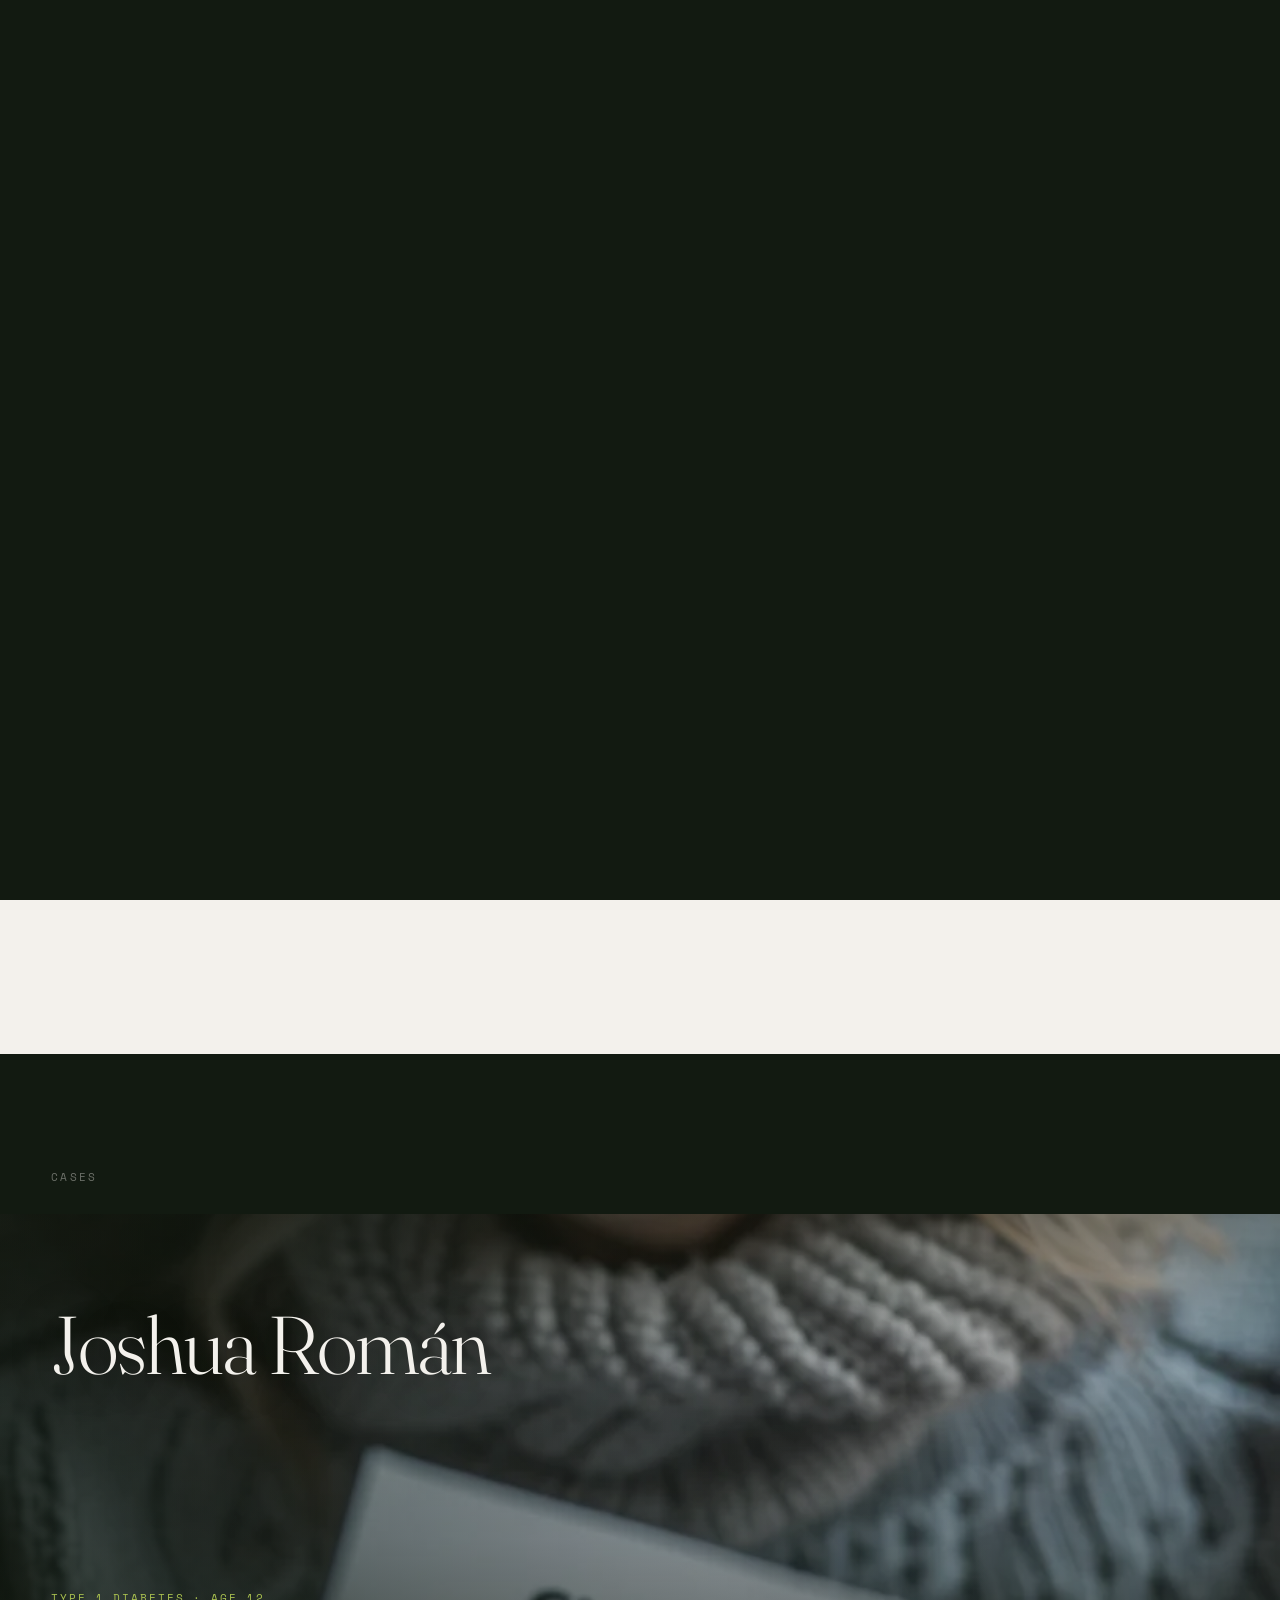
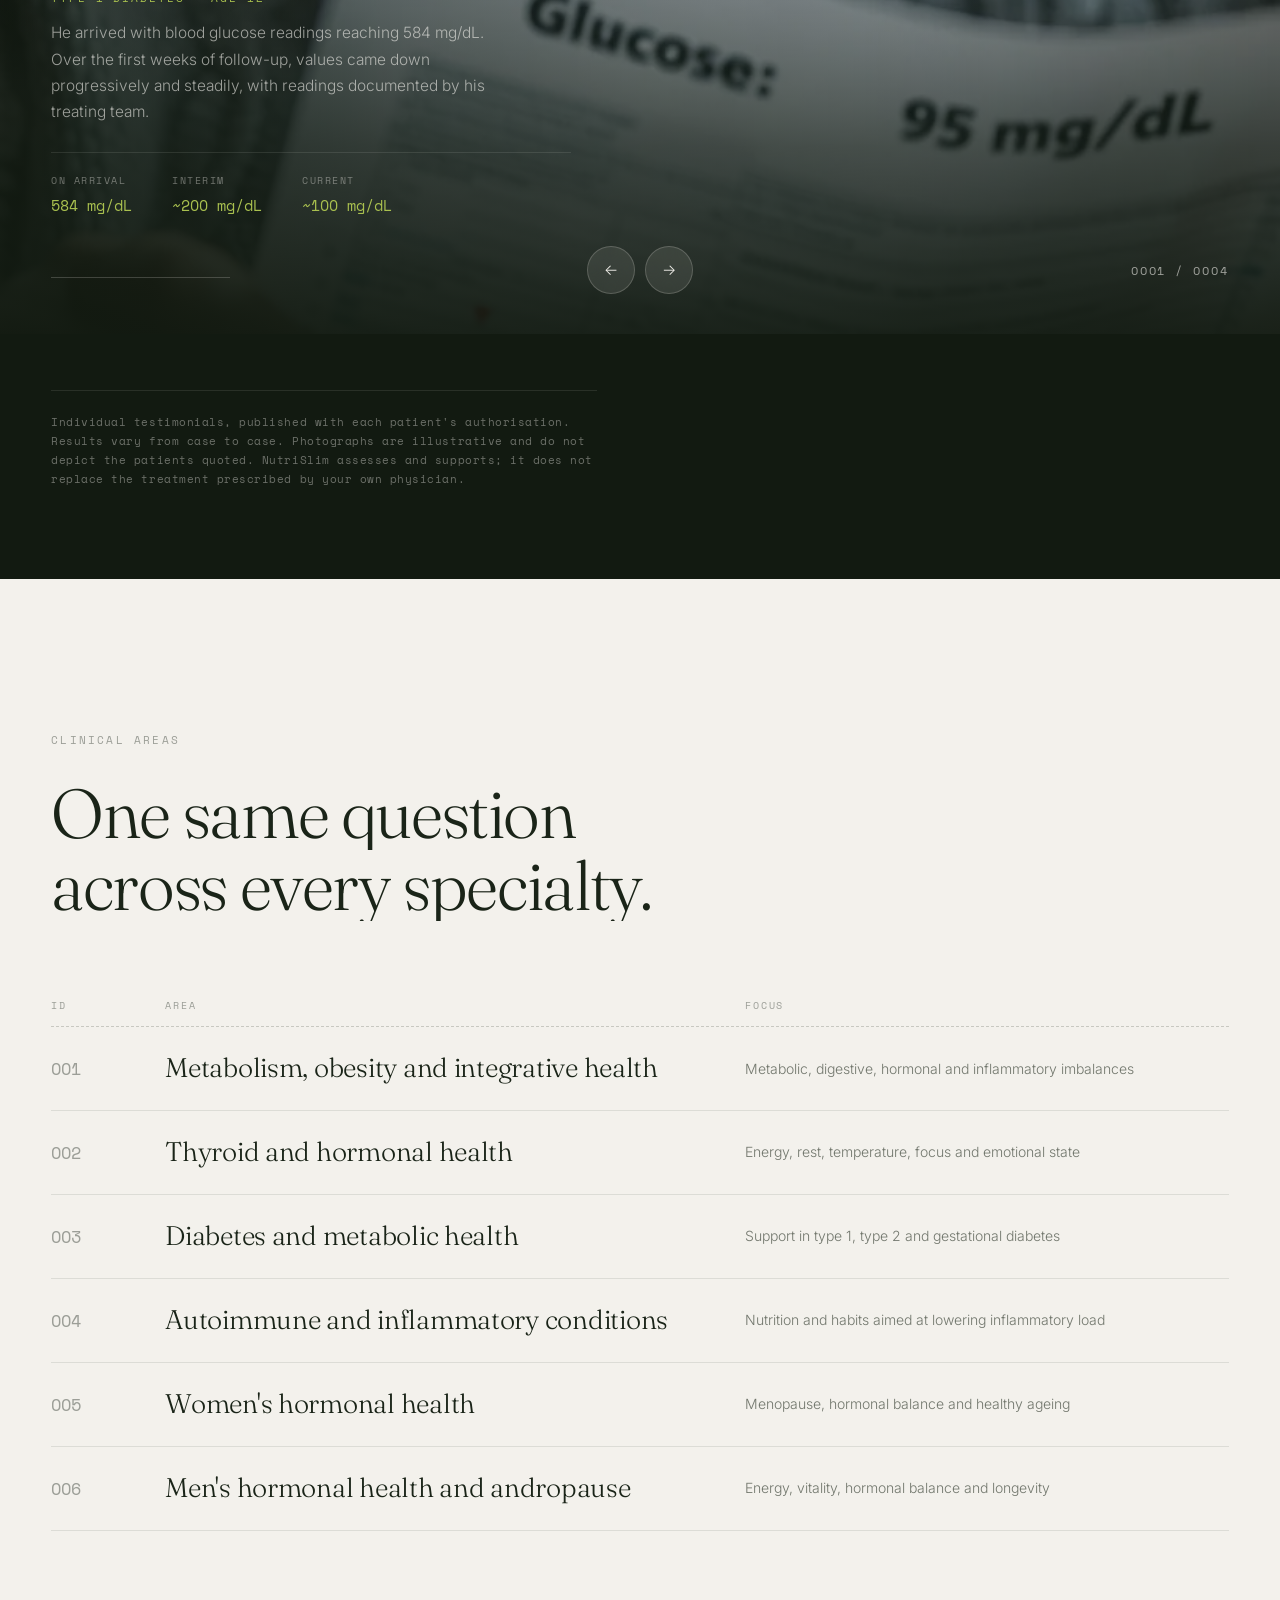
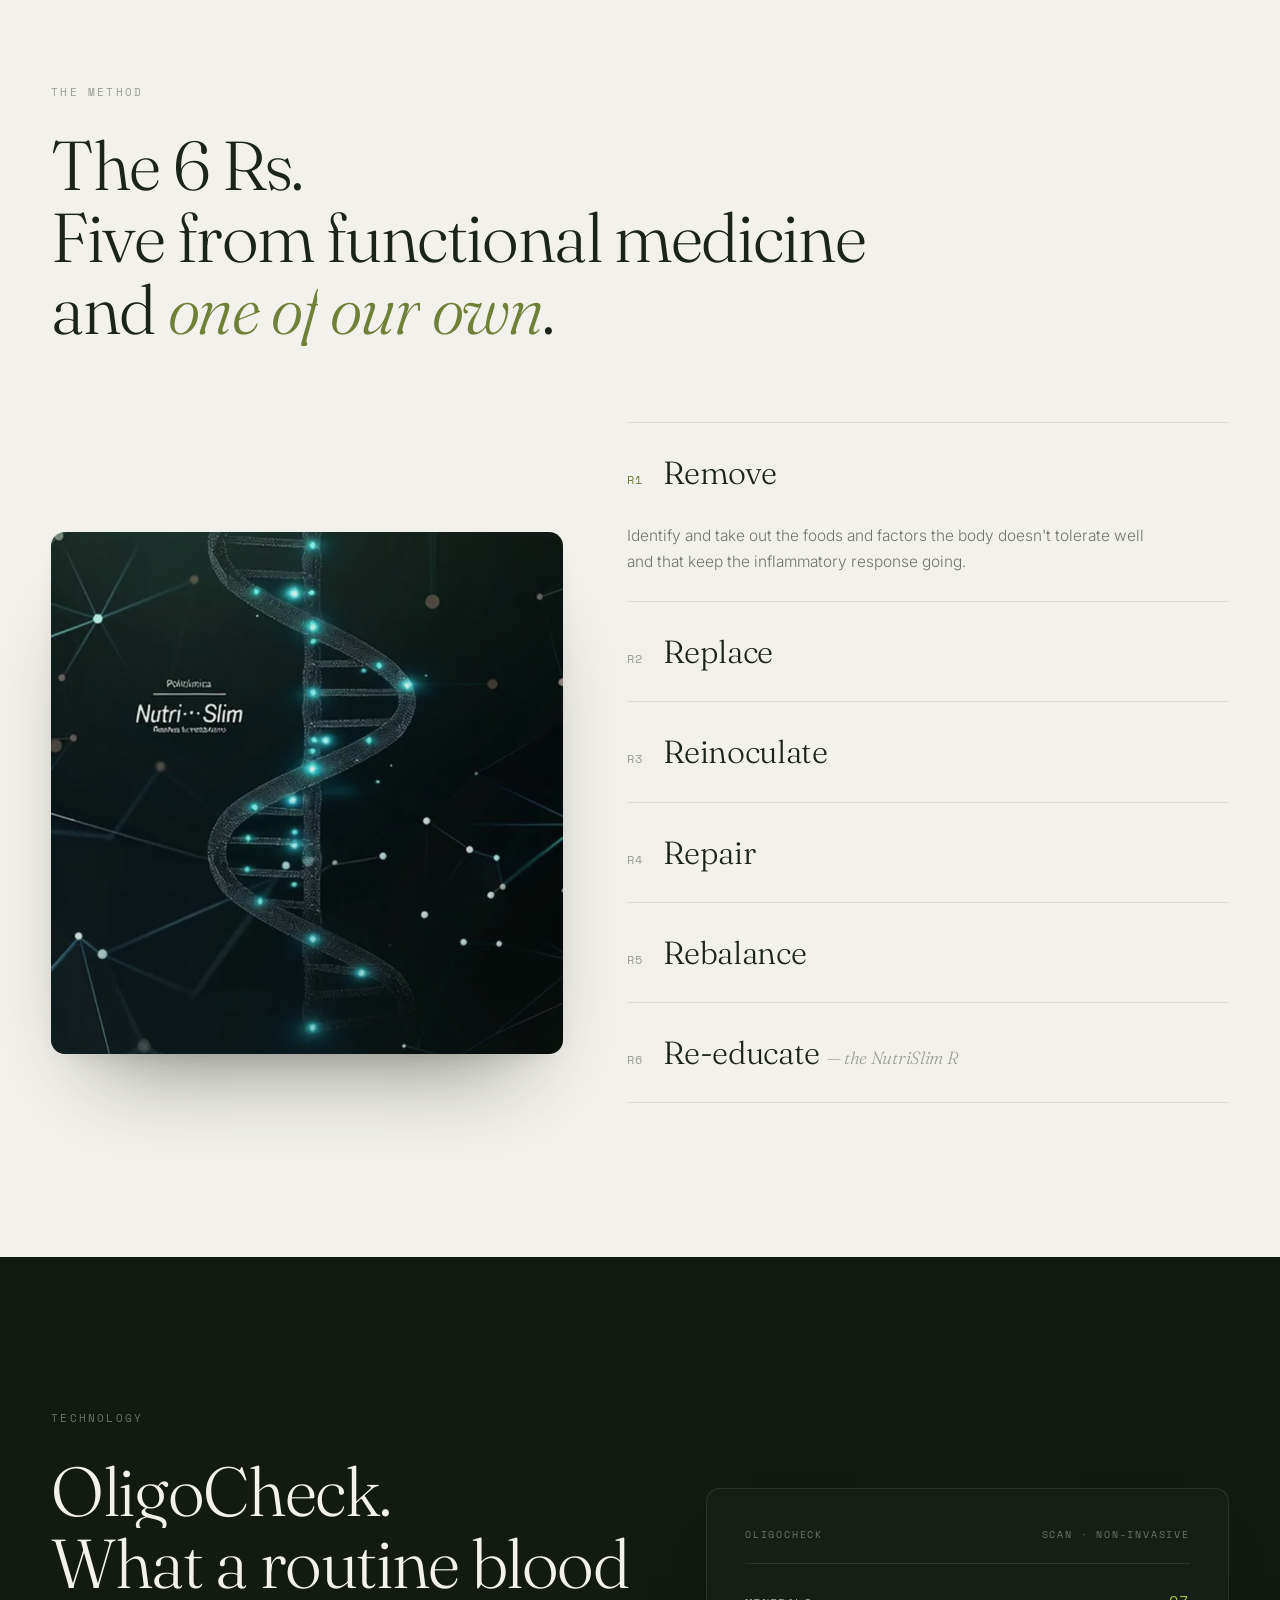
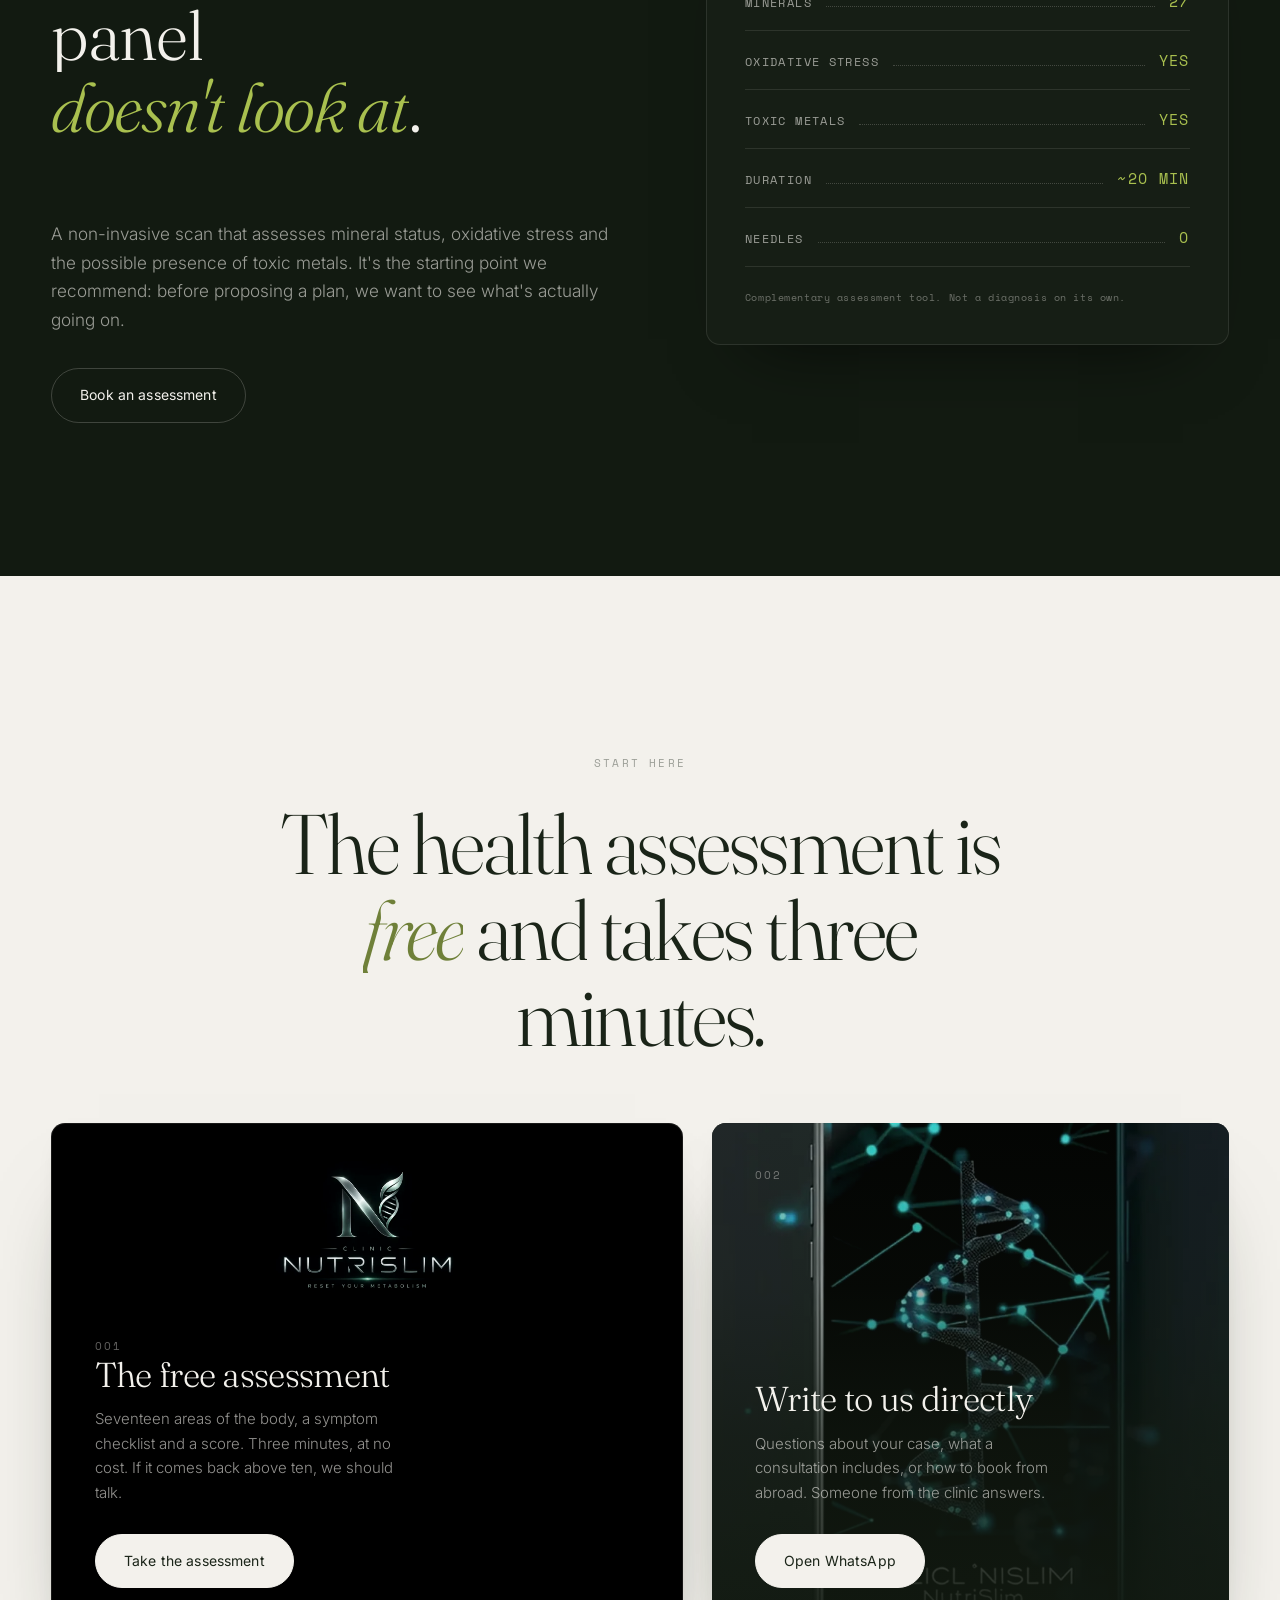
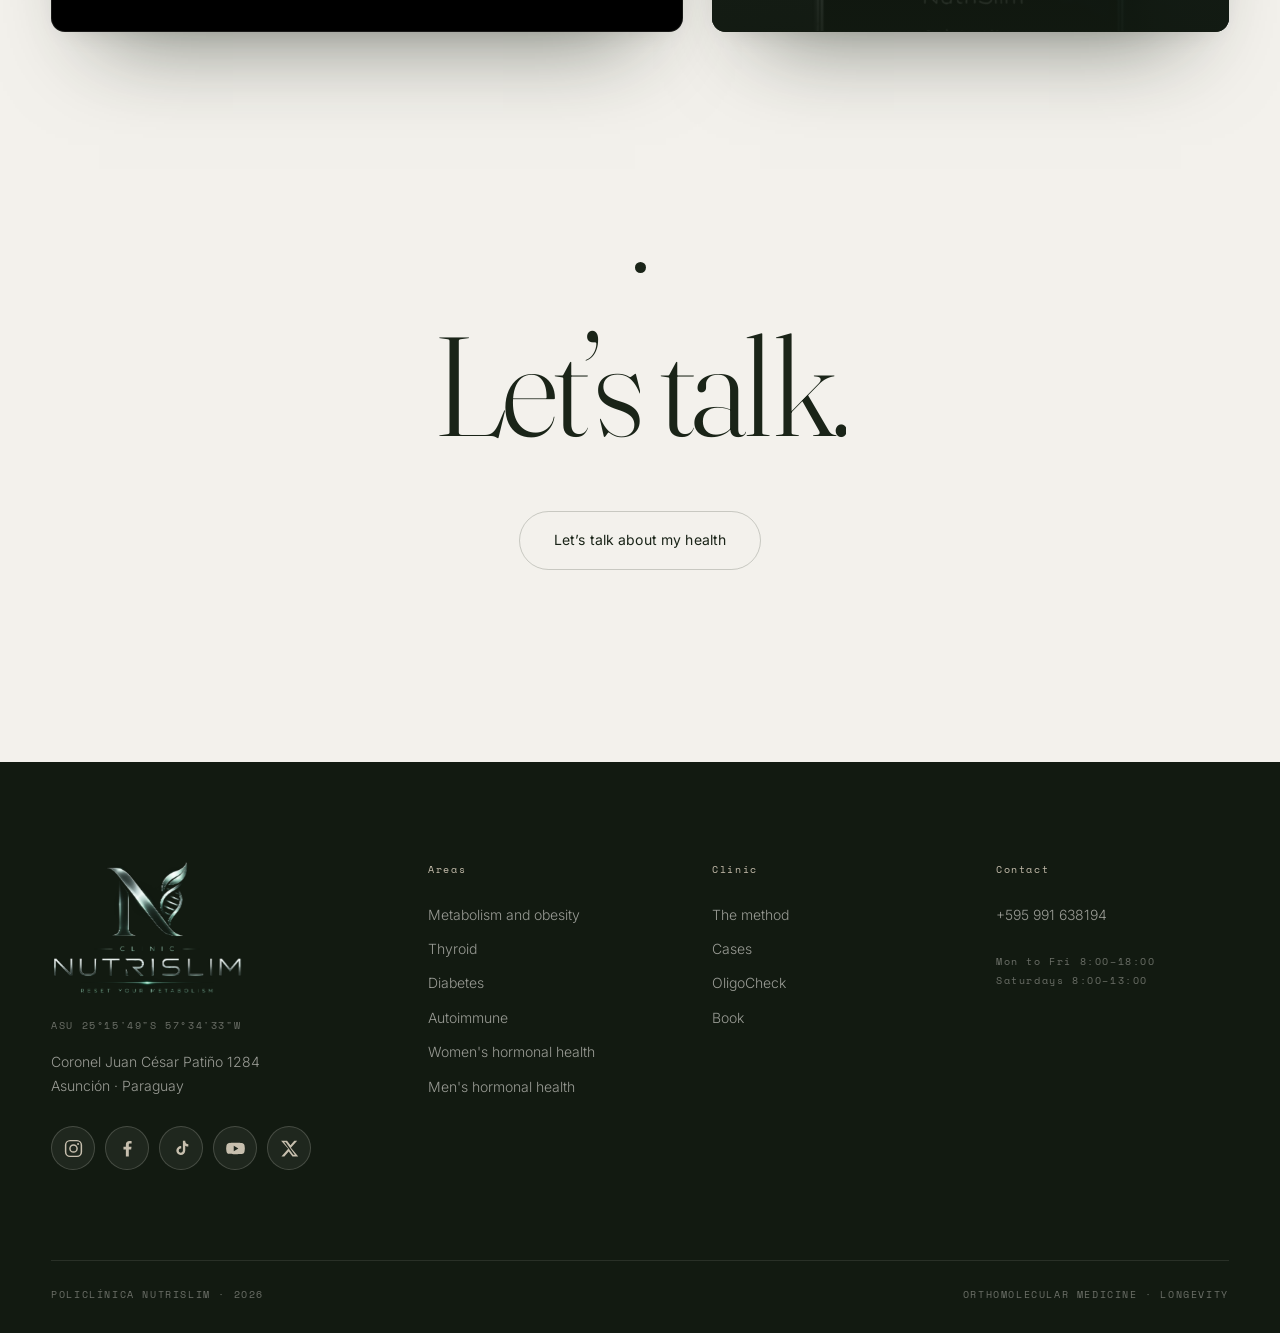
==== index.html @ 39c1b098 "Identificar la clinica ante Google con schema.org/MedicalClinic El dominio nuevo no dice "nutrislim"" ====
<!DOCTYPE html>
<html lang="en">
<head>
<meta charset="utf-8">
<meta name="viewport" content="width=device-width, initial-scale=1">
<title>NutriSlim — Functional medicine, metabolism and longevity</title>
<meta name="description" id="metaDesc" content="Functional medicine, metabolism and longevity science. We don't treat the symptom — we assess the cause. Clinic in Asunción, Paraguay.">
<meta name="theme-color" content="#121a11">
<link rel="canonical" href="https://policlinicanutrislim.com/">
<script>
/* Este sitio vive en policlinicanutrislim.com. Cualquier otra copia —la de
   GitHub Pages, que queda de portafolio— se marca noindex para que no le
   compita en Google. */
(function(){
  if (/(^|\.)policlinicanutrislim\.com$/.test(location.hostname)) return;
  var m = document.querySelector('meta[name="robots"]');
  if (!m) { m = document.createElement('meta'); m.name = 'robots'; document.head.appendChild(m); }
  m.content = 'noindex,nofollow';
})();
</script>

<link rel="icon" href="favicon.ico" sizes="any">
<link rel="icon" type="image/png" sizes="32x32" href="assets/icons/icon-32.png">
<link rel="apple-touch-icon" href="assets/icons/icon-180.png">
<link rel="manifest" href="site.webmanifest">

<meta property="og:type" content="website">
<meta property="og:title" content="NutriSlim — Functional medicine, metabolism and longevity">
<meta property="og:description" content="We don't treat the symptom. We assess the cause.">
<meta property="og:url" content="https://policlinicanutrislim.com/">

<link rel="alternate" hreflang="en" href="./">
<link rel="alternate" hreflang="es" href="./?lang=es">
<link rel="alternate" hreflang="pt" href="./?lang=pt">
<link rel="alternate" hreflang="fr" href="./?lang=fr">
<link rel="alternate" hreflang="it" href="./?lang=it">
<link rel="alternate" hreflang="de" href="./?lang=de">
<link rel="alternate" hreflang="ru" href="./?lang=ru">
<link rel="alternate" hreflang="zh-Hant" href="./?lang=zh-Hant">
<link rel="alternate" hreflang="ko" href="./?lang=ko">
<link rel="alternate" hreflang="x-default" href="./">

<link rel="preconnect" href="https://fonts.googleapis.com">
<link rel="preconnect" href="https://fonts.gstatic.com" crossorigin>
<link href="https://fonts.googleapis.com/css2?family=Fraunces:ital,opsz,wght@0,9..144,300..700;1,9..144,300..700&family=Inter:wght@300;400;500;600&family=Space+Mono:wght@400;700&display=swap" rel="stylesheet">
<!-- ?v= : subir el número al publicar cambios, para que nadie quede con la versión vieja en caché -->
<link rel="stylesheet" href="assets/css/style.css?v=61">

<script type="application/ld+json">
{
  "@context": "https://schema.org",
  "@type": "MedicalClinic",
  "@id": "https://policlinicanutrislim.com/#clinica",
  "name": "Policlínica Nutrislim",
  "url": "https://policlinicanutrislim.com/",
  "logo": "https://policlinicanutrislim.com/assets/img/logo-full.webp",
  "image": "https://policlinicanutrislim.com/assets/img/logo-full.webp",
  "telephone": "+595991638194",
  "address": {
    "@type": "PostalAddress",
    "streetAddress": "Coronel Juan César Patiño 1284",
    "addressLocality": "Asunción",
    "postalCode": "001535",
    "addressCountry": "PY"
  },
  "sameAs": [
    "https://www.instagram.com/policlinicanutrislim/",
    "https://www.facebook.com/NutrislimSalud/"
  ]
}
</script>
</head>

<body>

<!-- ══════════════════════════════════════════ FLAGS (inline sprite)
     Dibujadas a mano en SVG: no piden nada a ningún servidor,
     no dependen de emojis del sistema y se ven igual en todos lados. -->
<svg class="flag-sprite" aria-hidden="true" focusable="false"><defs>

  <!-- iconos de redes, dibujados a mano: sin librerías ni pedidos externos -->
  <symbol id="ic-ig" viewBox="0 0 24 24">
    <rect x="3" y="3" width="18" height="18" rx="5" fill="none" stroke="currentColor" stroke-width="1.7"/>
    <circle cx="12" cy="12" r="4.1" fill="none" stroke="currentColor" stroke-width="1.7"/>
    <circle cx="17.2" cy="6.8" r="1.15" fill="currentColor"/>
  </symbol>
  <symbol id="ic-fb" viewBox="0 0 24 24">
    <path fill="currentColor" d="M13.5 21v-8h2.7l.4-3.1h-3.1V7.9c0-.9.25-1.5 1.55-1.5H16.7V3.6c-.3-.04-1.3-.13-2.46-.13-2.44 0-4.11 1.49-4.11 4.22V9.9H7.4V13h2.73v8Z"/>
  </symbol>
  <symbol id="ic-tt" viewBox="0 0 24 24">
    <path fill="currentColor" d="M16.3 3h-2.7v11.4a2.4 2.4 0 1 1-1.9-2.35V9.3a5.1 5.1 0 1 0 4.6 5.07V8.72a6.1 6.1 0 0 0 3.5 1.1V7.14A3.55 3.55 0 0 1 16.3 3Z"/>
  </symbol>
  <symbol id="ic-yt" viewBox="0 0 24 24">
    <path fill="currentColor" d="M22.2 8.1a2.9 2.9 0 0 0-2-2.06C18.4 5.55 12 5.55 12 5.55s-6.4 0-8.2.49a2.9 2.9 0 0 0-2 2.06A30.4 30.4 0 0 0 1.3 12a30.4 30.4 0 0 0 .5 3.9 2.9 2.9 0 0 0 2 2.06c1.8.49 8.2.49 8.2.49s6.4 0 8.2-.49a2.9 2.9 0 0 0 2-2.06 30.4 30.4 0 0 0 .5-3.9 30.4 30.4 0 0 0-.5-3.9ZM10 15.1V8.9l5.3 3.1Z"/>
  </symbol>
  <symbol id="ic-x" viewBox="0 0 24 24">
    <path fill="currentColor" d="M17.5 3h3.3l-7.2 8.24L22 21h-6.6l-4.32-5.65L6.1 21H2.8l7.7-8.8L2.4 3H9.2l3.9 5.16Zm-1.16 16.05h1.83L7.75 4.86H5.79Z"/>
  </symbol>

  <symbol id="fl-en" viewBox="0 0 24 16">
    <rect width="24" height="16" fill="#012169"/>
    <path d="M0 0L24 16M24 0L0 16" stroke="#fff" stroke-width="3.2"/>
    <path d="M0 0L24 16M24 0L0 16" stroke="#C8102E" stroke-width="1.5"/>
    <path d="M12 0v16M0 8h24" stroke="#fff" stroke-width="5"/>
    <path d="M12 0v16M0 8h24" stroke="#C8102E" stroke-width="2.8"/>
  </symbol>

  <symbol id="fl-es" viewBox="0 0 24 16">
    <rect width="24" height="16" fill="#AA151B"/>
    <rect y="4" width="24" height="8" fill="#F1BF00"/>
  </symbol>

  <symbol id="fl-pt" viewBox="0 0 24 16">
    <rect width="24" height="16" fill="#009B3A"/>
    <path d="M12 2.3L21.4 8 12 13.7 2.6 8Z" fill="#FEDF00"/>
    <circle cx="12" cy="8" r="3.3" fill="#002776"/>
  </symbol>

  <symbol id="fl-fr" viewBox="0 0 24 16">
    <rect width="24" height="16" fill="#fff"/>
    <rect width="8" height="16" fill="#002395"/>
    <rect x="16" width="8" height="16" fill="#ED2939"/>
  </symbol>

  <!-- Taiwán: sol de doce rayos sobre cantón azul -->
  <symbol id="fl-zh-Hant" viewBox="0 0 24 16">
    <rect width="24" height="16" fill="#FE0000"/>
    <rect width="12" height="8" fill="#000095"/>
    <path fill="#fff" d="M6 1.4 6.375 2.6 7.3 1.749 7.025 2.975 8.252 2.7 7.401 3.625 8.6 4 7.401 4.375 8.252 5.3 7.025 5.025 7.3 6.251 6.375 5.4 6 6.6 5.625 5.4 4.7 6.251 4.975 5.025 3.748 5.3 4.599 4.375 3.4 4 4.599 3.625 3.748 2.7 4.975 2.975 4.7 1.749 5.625 2.6Z"/>
    <circle cx="6" cy="4" r="1.45" fill="#000095"/>
    <circle cx="6" cy="4" r="1.15" fill="#fff"/>
  </symbol>

  <symbol id="fl-it" viewBox="0 0 24 16">
    <rect width="24" height="16" fill="#fff"/>
    <rect width="8" height="16" fill="#008C45"/>
    <rect x="16" width="8" height="16" fill="#CD212A"/>
  </symbol>

  <symbol id="fl-de" viewBox="0 0 24 16">
    <rect width="24" height="16" fill="#000"/>
    <rect y="5.33" width="24" height="5.34" fill="#DD0000"/>
    <rect y="10.67" width="24" height="5.33" fill="#FFCE00"/>
  </symbol>

  <symbol id="fl-ru" viewBox="0 0 24 16">
    <rect width="24" height="16" fill="#fff"/>
    <rect y="5.33" width="24" height="5.34" fill="#0039A6"/>
    <rect y="10.67" width="24" height="5.33" fill="#D52B1E"/>
  </symbol>

  <symbol id="fl-ko" viewBox="0 0 24 16">
    <rect width="24" height="16" fill="#fff"/>
    <path d="M8.8 8a3.2 3.2 0 0 1 6.4 0 1.6 1.6 0 0 0-3.2 0 1.6 1.6 0 0 1-3.2 0Z" fill="#CD2E3A"/>
    <path d="M15.2 8a3.2 3.2 0 0 1-6.4 0 1.6 1.6 0 0 1 3.2 0 1.6 1.6 0 0 0 3.2 0Z" fill="#0047A0"/>
    <g stroke="#000" stroke-width=".7" stroke-linecap="round">
      <path d="M1.8 4.4L4.4 1.8M2.5 5.1L5.1 2.5M3.2 5.8L5.8 3.2"/>
      <path d="M19.6 1.8L22.2 4.4M18.9 2.5L21.5 5.1M18.2 3.2L20.8 5.8"/>
      <path d="M1.8 11.6L4.4 14.2M2.5 10.9L5.1 13.5M3.2 10.2L5.8 12.8"/>
      <path d="M19.6 14.2L22.2 11.6M18.9 13.5L21.5 10.9M18.2 12.8L20.8 10.2"/>
    </g>
  </symbol>

</defs></svg>

<!-- ══════════════════════════════════════════ OPENING CURTAIN -->
<div class="loader" id="loader" aria-hidden="true">
  <div class="loader__inner">
    <div class="loader__mark">
      <img class="loader__logo" src="assets/img/logo-full.webp" alt="NutriSlim Clinic — Reset your metabolism" width="1073" height="731">
    </div>
    <div class="loader__meta">
      <span>POLICLÍNICA NUTRISLIM · 2O26</span>
      <span class="loader__count" id="loaderCount">OOO</span>
      <span>ASUNCIÓN · PARAGUAY</span>
    </div>
  </div>
</div>

<!-- ══════════════════════════════════════════ CURSOR -->
<div class="cursor" id="cursor" aria-hidden="true">
  <div class="cursor__dot"></div>
  <div class="cursor__label"></div>
</div>

<!-- ══════════════════════════════════════════ DOCK -->
<header class="dock" id="dock">
  <nav class="dock__inner" aria-label="Main navigation">
    <div class="dock__blur"></div>

    <a class="dock__brand" href="#top" aria-label="NutriSlim — home">
      <svg viewBox="0 0 40 64" fill="none" aria-hidden="true">
        <path d="M9 3c0 12 22 15 22 26S9 49 9 61" stroke="currentColor" stroke-width="2.2" stroke-linecap="round"/>
        <path d="M31 3c0 12-22 15-22 26s22 15 22 32" stroke="currentColor" stroke-width="2.2" stroke-linecap="round"/>
        <path d="M13 13h14M9 29h22M13 47h14" stroke="currentColor" stroke-width="1.6" stroke-linecap="round" opacity=".5"/>
      </svg>
    </a>

    <ul class="dock__menu" id="dockMenu">
      <div class="dock__mask" id="dockMask"></div>
      <li class="dock__item is-active"><a href="#areas"><span data-i18n="nav.areas">Areas</span> <i>6</i></a></li>
      <li class="dock__item"><a href="#metodo"><span data-i18n="nav.method">Method</span></a></li>
      <li class="dock__item"><a href="#casos"><span data-i18n="nav.cases">Cases</span> <i>4</i></a></li>
      <li class="dock__item"><a href="#tecnologia"><span data-i18n="nav.tech">Technology</span></a></li>
      <li class="dock__item"><a href="#contacto"><span data-i18n="nav.book">Book</span></a></li>
    </ul>

    <!-- Selector de paleta. Es una herramienta para que la Dra. Lilian elija;
         una vez decidido, se borra este bloque y listo. -->
    <div class="theme" id="theme">
      <button class="theme__toggle" id="themeToggle" aria-expanded="false" aria-haspopup="true" aria-label="Colour palette">
        <svg viewBox="0 0 24 24" aria-hidden="true">
          <circle cx="9" cy="9" r="5.4" fill="none" stroke="currentColor" stroke-width="1.6"/>
          <circle cx="15" cy="15" r="5.4" fill="none" stroke="currentColor" stroke-width="1.6"/>
        </svg>
      </button>
      <div class="theme__menu" id="themeMenu" role="menu">
        <button class="theme__opt is-on" data-theme="bosque" role="menuitem">
          <span class="sw"><i style="background:#f3f1ec"></i><i style="background:#1a2418"></i><i style="background:#6f8039"></i></span>BOSQUE
        </button>
        <button class="theme__opt" data-theme="salvia" role="menuitem">
          <span class="sw"><i style="background:#F9F8F6"></i><i style="background:#1E2229"></i><i style="background:#7A8B79"></i><i style="background:#C5A059"></i></span>SALVIA
        </button>
        <button class="theme__opt" data-theme="noche" role="menuitem">
          <span class="sw"><i style="background:#171A1F"></i><i style="background:#ECEAE5"></i><i style="background:#9AAC98"></i><i style="background:#C5A059"></i></span>NOCHE
        </button>
      </div>
    </div>

    <div class="lang" id="lang">
      <button class="lang__toggle" id="langToggle" aria-expanded="false" aria-haspopup="true" aria-label="Language">
        <svg class="flag" id="langFlag" aria-hidden="true"><use href="#fl-en"></use></svg>
        <span class="lang__code" id="langCode">EN</span>
        <svg class="lang__chev" viewBox="0 0 10 6" aria-hidden="true"><path d="M1 1l4 4 4-4" stroke="currentColor" stroke-width="1.2" fill="none" stroke-linecap="round"/></svg>
      </button>

      <div class="lang__menu" id="langMenu" role="menu">
        <button class="lang__opt is-on" data-lang="en" lang="en" role="menuitem"><svg class="flag" aria-hidden="true"><use href="#fl-en"></use></svg>English</button>
        <button class="lang__opt" data-lang="es" lang="es" role="menuitem"><svg class="flag" aria-hidden="true"><use href="#fl-es"></use></svg>Español</button>
        <button class="lang__opt" data-lang="pt" lang="pt" role="menuitem"><svg class="flag" aria-hidden="true"><use href="#fl-pt"></use></svg>Português</button>
        <button class="lang__opt" data-lang="fr" lang="fr" role="menuitem"><svg class="flag" aria-hidden="true"><use href="#fl-fr"></use></svg>Français</button>
        <button class="lang__opt" data-lang="it" lang="it" role="menuitem"><svg class="flag" aria-hidden="true"><use href="#fl-it"></use></svg>Italiano</button>
        <button class="lang__opt" data-lang="de" lang="de" role="menuitem"><svg class="flag" aria-hidden="true"><use href="#fl-de"></use></svg>Deutsch</button>
        <button class="lang__opt" data-lang="ru" lang="ru" role="menuitem"><svg class="flag" aria-hidden="true"><use href="#fl-ru"></use></svg>Русский</button>
        <button class="lang__opt" data-lang="zh-Hant" lang="zh-Hant" role="menuitem"><svg class="flag" aria-hidden="true"><use href="#fl-zh-Hant"></use></svg>繁體中文</button>
        <button class="lang__opt" data-lang="ko" lang="ko" role="menuitem"><svg class="flag" aria-hidden="true"><use href="#fl-ko"></use></svg>한국어</button>
      </div>
    </div>
  </nav>
</header>

<main id="top">

<!-- ══════════════════════════════════════════ HERO
     La foto ocupa la pantalla completa y se sostiene sola unos segundos.
     El texto entra después, encima. El tiempo se ajusta con HERO_HOLD
     en app.js (sección 4). -->
<section class="hero">
  <figure class="hero__bg media has-img"
          style="background-image:url('assets/img/mujerdeblanco.webp'); --pos:72% 26%"
          data-label="WIDE SHOT · CLINIC / DR. LILIAN" data-i18n-label="ph.hero"></figure>
  <div class="hero__scrim"></div>

  <div class="shell hero__content">
    <p class="eyebrow eyebrow--light reveal" data-hold="hero" data-delay="0" data-i18n="hero.eyebrow">Reset-Your-Metabolism</p>

    <h1 class="hero__title split" data-hold="hero" data-delay="1" data-i18n="hero.title">
      A <em>functional medicine</em> clinic that doesn't treat the symptom — it investigates <em>why</em> your body stopped working.
    </h1>

    <div class="hero__actions reveal" data-hold="hero" data-delay="6">
      <a class="btn btn--fill btn--pulse" href="test.html" data-cursor="Start" data-i18n-cursor="cur.start" data-i18n="hero.cta1">Take the free assessment</a>
      <a class="btn btn--light" href="#metodo" data-cursor="View" data-i18n-cursor="cur.view" data-i18n="hero.cta2">See the method</a>
    </div>

    <div class="hero__meta reveal" data-hold="hero" data-delay="7">
      <span data-i18n="hero.m1">ORTHOMOLECULAR MEDICINE</span>
      <span data-i18n="hero.m2">METABOLISM</span>
      <span data-i18n="hero.m3">LONGEVITY SCIENCE</span>
    </div>
  </div>

  <div class="hero__cue reveal" data-hold="hero" data-delay="9" aria-hidden="true">
    <span>SCROLL</span><i></i>
  </div>
</section>

<!-- ══════════════════════════════════════════ CASES -->
<section class="cases" id="casos">
  <div class="shell">
    <p class="eyebrow eyebrow--light reveal" data-i18n="cases.eyebrow">Cases</p>
  </div>

  <div class="cases__stage">
    <div class="cases__track" id="casesTrack">

      <article class="case">
        <figure class="case__media" style="background-image:url('assets/img/glucosa95.webp'); --pos:center 76%"></figure>
        <div class="case__scrim"></div>
        <div class="case__inner">
          <h2 class="case__title">Joshua Román</h2>
          <div class="case__block">
            <p class="case__tag" data-i18n="c1.tag">TYPE 1 DIABETES · AGE 12</p>
            <p class="case__text" data-i18n="c1.text">He arrived with blood glucose readings reaching 584&nbsp;mg/dL. Over the first weeks of follow-up, values came down progressively and steadily, with readings documented by his treating team.</p>
            <dl class="readout">
            <div><dt data-i18n="c1.k1">ON ARRIVAL</dt><dd>584 mg/dL</dd></div>
            <div><dt data-i18n="c1.k2">INTERIM</dt><dd>~2OO mg/dL</dd></div>
            <div><dt data-i18n="c1.k3">CURRENT</dt><dd>~1OO mg/dL</dd></div>
          </dl>
          </div>
        </div>
      </article>

      <article class="case">
        <figure class="case__media" style="background-image:url('assets/img/informemedico.webp'); --pos:center 42%"></figure>
        <div class="case__scrim"></div>
        <div class="case__inner">
          <h2 class="case__title">Carmen Ortellado</h2>
          <div class="case__block">
            <p class="case__tag" data-i18n="c2.tag">FERTILITY · AGE 29</p>
            <p class="case__text" data-i18n="c2.text">She came to the clinic as a last attempt at her dream of becoming a mother, after years of tests that gave her no answer. She began her treatment full of hope, and two months later she was pregnant.</p>
            <dl class="readout">
            <div><dt data-i18n="c2.k1">CONSULTATION</dt><dd data-i18n="c2.v1">FULL ASSESSMENT</dd></div>
            <div><dt data-i18n="c2.k2">TIME</dt><dd data-i18n="c2.v2">2 MONTHS</dd></div>
          </dl>
          </div>
        </div>
      </article>

      <article class="case">
        <figure class="case__media" style="background-image:url('assets/img/informemedico3.webp'); --pos:center 48%"></figure>
        <div class="case__scrim"></div>
        <div class="case__inner">
          <h2 class="case__title">Lourdes Ayala</h2>
          <div class="case__block">
            <p class="case__tag" data-i18n="c3.tag">DIGESTIVE SYMPTOMS</p>
            <p class="case__text" data-i18n="c3.text">«I feel so much better.» After identifying the foods her body reacted to and reordering the way she ate, she describes a sustained improvement in digestion, energy and rest.</p>
            <dl class="readout">
            <div><dt data-i18n="c3.k1">FOCUS</dt><dd data-i18n="c3.v1">FOOD SENSITIVITIES</dd></div>
          </dl>
          </div>
        </div>
      </article>

      <article class="case">
        <figure class="case__media" style="background-image:url('assets/img/glucemianormal.webp'); --pos:center 74%"></figure>
        <div class="case__scrim"></div>
        <div class="case__inner">
          <h2 class="case__title">Alexandra Frutos</h2>
          <div class="case__block">
            <p class="case__tag" data-i18n="c4.tag">HORMONAL HEALTH</p>
            <p class="case__text" data-i18n="c4.text">«Living calmly again»: her account after years of symptoms that no routine test could ever explain.</p>
            <dl class="readout">
            <div><dt data-i18n="c4.k1">FOCUS</dt><dd data-i18n="c4.v1">HORMONAL BALANCE</dd></div>
          </dl>
          </div>
        </div>
      </article>

    </div>

    <!-- controles fijos, encima del escenario -->
    <div class="cases__ui">
      <div class="cases__nav">
        <button class="round" id="casePrev" aria-label="Previous case" data-cursor="Previous" data-i18n-cursor="cur.prev">←</button>
        <button class="round" id="caseNext" aria-label="Next case" data-cursor="Next" data-i18n-cursor="cur.next">→</button>
      </div>
      <p class="counter"><span id="caseIndex">OOO1</span> / <span id="caseTotal">OOO4</span></p>
      <div class="cases__progress" id="caseBar" aria-hidden="true"><i></i></div>
    </div>
  </div>

  <div class="shell">
    <p class="disclaimer" data-i18n="cases.disclaimer">Individual testimonials, published with each patient's authorisation. Results vary from case to case. Photographs are illustrative and do not depict the patients quoted. NutriSlim assesses and supports; it does not replace the treatment prescribed by your own physician.</p>
  </div>
</section>

<!-- ══════════════════════════════════════════ AREAS -->
<section class="areas" id="areas">
  <div class="shell">
    <p class="eyebrow reveal" data-i18n="areas.eyebrow">Clinical areas</p>
    <h2 class="h2 split" data-i18n="areas.title">One same question<br>across every specialty.</h2>

    <div class="table" id="areasTable">
      <div class="table__head">
        <span>ID</span><span data-i18n="areas.th2">AREA</span><span data-i18n="areas.th3">FOCUS</span>
      </div>

      <a class="row" href="#contacto" data-img="assets/img/danzando.webp" data-cursor="View" data-i18n-cursor="cur.view">
        <span class="row__id">OO1</span>
        <span class="row__name" data-i18n="a1.n">Metabolism, obesity and integrative health</span>
        <span class="row__desc" data-i18n="a1.d">Metabolic, digestive, hormonal and inflammatory imbalances</span>
      </a>
      <a class="row" href="#contacto" data-img="assets/img/glucemianormal.webp" data-cursor="View" data-i18n-cursor="cur.view">
        <span class="row__id">OO2</span>
        <span class="row__name" data-i18n="a2.n">Thyroid and hormonal health</span>
        <span class="row__desc" data-i18n="a2.d">Energy, rest, temperature, focus and emotional state</span>
      </a>
      <a class="row" href="#contacto" data-img="assets/img/glucosanormal.webp" data-cursor="View" data-i18n-cursor="cur.view">
        <span class="row__id">OO3</span>
        <span class="row__name" data-i18n="a3.n">Diabetes and metabolic health</span>
        <span class="row__desc" data-i18n="a3.d">Support in type 1, type 2 and gestational diabetes</span>
      </a>
      <a class="row" href="#contacto" data-img="assets/img/informemedico2.webp" data-cursor="View" data-i18n-cursor="cur.view">
        <span class="row__id">OO4</span>
        <span class="row__name" data-i18n="a4.n">Autoimmune and inflammatory conditions</span>
        <span class="row__desc" data-i18n="a4.d">Nutrition and habits aimed at lowering inflammatory load</span>
      </a>
      <a class="row" href="#contacto" data-img="assets/img/meditandoverde.webp" data-cursor="View" data-i18n-cursor="cur.view">
        <span class="row__id">OO5</span>
        <span class="row__name" data-i18n="a5.n">Women's hormonal health</span>
        <span class="row__desc" data-i18n="a5.d">Menopause, hormonal balance and healthy ageing</span>
      </a>
      <a class="row" href="#contacto" data-img="assets/img/men.webp" data-cursor="View" data-i18n-cursor="cur.view">
        <span class="row__id">OO6</span>
        <span class="row__name" data-i18n="a6.n">Men's hormonal health and andropause</span>
        <span class="row__desc" data-i18n="a6.d">Energy, vitality, hormonal balance and longevity</span>
      </a>
    </div>
  </div>

  <figure class="table__preview media" id="tablePreview" data-label="PHOTO"></figure>
</section>

<!-- ══════════════════════════════════════════ METHOD -->
<section class="method" id="metodo">
  <div class="shell">
    <p class="eyebrow reveal" data-i18n="method.eyebrow">The method</p>
    <h2 class="h2 split" data-i18n="method.title">The 6 Rs.<br>Five from functional medicine<br>and <em>one of our own</em>.</h2>
  </div>

  <div class="shell method__grid">
    <figure class="method__media media--video">
      <video src="assets/video/nutrislim.mp4"
             poster="assets/video/nutrislim-poster.webp"
             autoplay muted loop playsinline preload="metadata"
             aria-label="NutriSlim"></video>
    </figure>

    <ol class="steps" id="steps">
      <li class="step is-open">
        <button class="step__head" data-cursor="Open" data-i18n-cursor="cur.open">
          <span class="step__n">R1</span><span class="step__name" data-i18n="r1.n">Remove</span>
        </button>
        <div class="step__body"><p data-i18n="r1.t">Identify and take out the foods and factors the body doesn't tolerate well and that keep the inflammatory response going.</p></div>
      </li>
      <li class="step">
        <button class="step__head" data-cursor="Open" data-i18n-cursor="cur.open">
          <span class="step__n">R2</span><span class="step__name" data-i18n="r2.n">Replace</span>
        </button>
        <div class="step__body"><p data-i18n="r2.t">Restore what is missing so digestion and nutrient absorption can work again.</p></div>
      </li>
      <li class="step">
        <button class="step__head" data-cursor="Open" data-i18n-cursor="cur.open">
          <span class="step__n">R3</span><span class="step__name" data-i18n="r3.n">Reinoculate</span>
        </button>
        <div class="step__body"><p data-i18n="r3.t">Rebuild the gut flora, where close to 70&nbsp;% of the immune system lives.</p></div>
      </li>
      <li class="step">
        <button class="step__head" data-cursor="Open" data-i18n-cursor="cur.open">
          <span class="step__n">R4</span><span class="step__name" data-i18n="r4.n">Repair</span>
        </button>
        <div class="step__body"><p data-i18n="r4.t">Support the recovery of the intestinal lining with the same nutrients the body itself uses.</p></div>
      </li>
      <li class="step">
        <button class="step__head" data-cursor="Open" data-i18n-cursor="cur.open">
          <span class="step__n">R5</span><span class="step__name" data-i18n="r5.n">Rebalance</span>
        </button>
        <div class="step__body"><p data-i18n="r5.t">Put rest, stress and daily habits back in order: the autonomic nervous system governs metabolism around the clock.</p></div>
      </li>
      <li class="step step--own">
        <button class="step__head" data-cursor="Open" data-i18n-cursor="cur.open">
          <span class="step__n">R6</span><span class="step__name" data-i18n="r6.n">Re-educate <em>— the NutriSlim R</em></span>
        </button>
        <div class="step__body"><p data-i18n="r6.t">So the patient understands their own body and can sustain it without depending on us. Not medication: education.</p></div>
      </li>
    </ol>
  </div>
</section>

<!-- ══════════════════════════════════════════ TECHNOLOGY -->
<section class="tech" id="tecnologia">
  <div class="shell tech__grid">
    <div class="tech__text">
      <p class="eyebrow eyebrow--light reveal" data-i18n="tech.eyebrow">Technology</p>
      <h2 class="h2 h2--light split" data-i18n="tech.title">OligoCheck.<br>What a routine blood panel<br><em>doesn't look at</em>.</h2>
      <p class="lead reveal" data-i18n="tech.lead">A non-invasive scan that assesses mineral status, oxidative stress and the possible presence of toxic metals. It's the starting point we recommend: before proposing a plan, we want to see what's actually going on.</p>
      <a class="btn btn--light" href="#contacto" data-cursor="Book" data-i18n-cursor="cur.book" data-i18n="tech.cta">Book an assessment</a>
    </div>

    <div class="tech__panel">
      <div class="panel__head"><span>OLIGOCHECK</span><span data-i18n="tech.h2">SCAN · NON-INVASIVE</span></div>
      <ul class="panel__list">
        <li><span data-i18n="tech.p1">MINERALS</span><i></i><b>27</b></li>
        <li><span data-i18n="tech.p2">OXIDATIVE STRESS</span><i></i><b data-i18n="tech.yes1">YES</b></li>
        <li><span data-i18n="tech.p3">TOXIC METALS</span><i></i><b data-i18n="tech.yes2">YES</b></li>
        <li><span data-i18n="tech.p4">DURATION</span><i></i><b data-i18n="tech.dur">~2O MIN</b></li>
        <li><span data-i18n="tech.p5">NEEDLES</span><i></i><b>O</b></li>
      </ul>
      <p class="panel__foot" data-i18n="tech.foot">Complementary assessment tool. Not a diagnosis on its own.</p>
    </div>
  </div>
</section>

<!-- ══════════════════════════════════════════ PREFOOTER -->
<section class="cta" id="contacto">
  <div class="shell">
    <p class="eyebrow reveal" data-i18n="cta.eyebrow">Start here</p>
    <h2 class="cta__title split" data-i18n="cta.title">The health assessment is <em>free</em> and takes three minutes.</h2>
    <div class="paths">

      <article class="path path--dark path--logo reveal">
        <video class="path__video" src="assets/video/logo_animado.mp4"
               poster="assets/video/logo_animado-poster.webp"
               autoplay muted loop playsinline preload="none" aria-hidden="true"></video>
        <div class="path__scrim"></div>
        <div class="path__body">
          <p class="path__n">OO1</p>
          <h3 class="path__t" data-i18n="p1.t">The free assessment</h3>
          <p class="path__d" data-i18n="p1.d">Seventeen areas of the body, a symptom checklist and a score. Three minutes, at no cost. If it comes back above ten, we should talk.</p>
          <a class="btn btn--fill btn--pulse" href="test.html" data-cursor="Start" data-i18n-cursor="cur.start" data-i18n="p1.b">Take the assessment</a>
        </div>
      </article>

      <article class="path path--dark path--wa reveal" data-delay="1">
        <video class="path__video" src="assets/video/video_contacto.mp4"
               poster="assets/video/video_contacto-poster.webp"
               autoplay muted loop playsinline preload="none" aria-hidden="true"></video>
        <div class="path__scrim"></div>
        <div class="path__body">
          <p class="path__n">OO2</p>
          <h3 class="path__t" data-i18n="p2.t">Write to us directly</h3>
          <p class="path__d" data-i18n="p2.d">Questions about your case, what a consultation includes, or how to book from abroad. Someone from the clinic answers.</p>
          <a class="btn btn--fill" href="https://wa.me/595991638194" target="_blank" rel="noopener" data-cursor="WhatsApp" data-i18n="p2.b">Open WhatsApp</a>
        </div>
      </article>

    </div>
  </div>
</section>

<!-- ══════════════════════════════════════════ CIERRE
     Un solo gesto, mucho aire y nada más. Después de una página larga
     el visitante no necesita otro argumento: necesita saber que del
     otro lado hay alguien. El punto marca el eje antes de que entre el
     titular, igual que en la web que nos inspiró.
     ─────────────────────────────────────────────────────────────── -->
<section class="talk">
  <div class="shell">
    <span class="talk__dot reveal" aria-hidden="true"></span>
    <h2 class="talk__title split" data-i18n="talk.title">Let&rsquo;s talk.</h2>
    <a class="btn talk__btn reveal" data-delay="1"
       href="https://wa.me/595991638194" target="_blank" rel="noopener"
       data-cursor="Talk" data-i18n-cursor="cur.talk" data-i18n="talk.b">Let&rsquo;s talk about my health</a>
  </div>
</section>

</main>

<!-- ══════════════════════════════════════════ FOOTER -->
<footer class="foot">
  <div class="shell">
    <div class="foot__grid">
      <div class="foot__col foot__col--brand">
        <img class="foot__logo" src="assets/img/logo-full.webp" alt="NutriSlim Clinic — Reset your metabolism" width="1073" height="731">
        <p class="foot__coord">ASU 25°15'49"S 57°34'33"W</p>
        <p class="foot__addr">Coronel Juan César Patiño 1284<br>Asunción · Paraguay</p>

        <!-- ⚠ Sólo Instagram y Facebook están confirmados. Las otras tres
             esperan las direcciones reales de la clínica. -->
        <ul class="social" aria-label="Social">
          <li><a href="https://www.instagram.com/policlinicanutrislim/" target="_blank" rel="noopener" aria-label="Instagram" data-cursor="Instagram"><svg viewBox="0 0 24 24" aria-hidden="true"><use href="#ic-ig"></use></svg></a></li>
          <li><a href="https://www.facebook.com/NutrislimConsultorio" target="_blank" rel="noopener" aria-label="Facebook" data-cursor="Facebook"><svg viewBox="0 0 24 24" aria-hidden="true"><use href="#ic-fb"></use></svg></a></li>
          <li><a href="#" aria-label="TikTok" data-cursor="TikTok"><svg viewBox="0 0 24 24" aria-hidden="true"><use href="#ic-tt"></use></svg></a></li>
          <li><a href="#" aria-label="YouTube" data-cursor="YouTube"><svg viewBox="0 0 24 24" aria-hidden="true"><use href="#ic-yt"></use></svg></a></li>
          <li><a href="#" aria-label="X" data-cursor="X"><svg viewBox="0 0 24 24" aria-hidden="true"><use href="#ic-x"></use></svg></a></li>
        </ul>
      </div>

      <div class="foot__col">
        <p class="foot__h" data-i18n="foot.h1">Areas</p>
        <a href="#areas" data-i18n="foot.a1">Metabolism and obesity</a>
        <a href="#areas" data-i18n="foot.a2">Thyroid</a>
        <a href="#areas" data-i18n="foot.a3">Diabetes</a>
        <a href="#areas" data-i18n="foot.a4">Autoimmune</a>
        <a href="#areas" data-i18n="foot.a5">Women's hormonal health</a>
        <a href="#areas" data-i18n="foot.a6">Men's hormonal health</a>
      </div>

      <div class="foot__col">
        <p class="foot__h" data-i18n="foot.h2">Clinic</p>
        <a href="#metodo" data-i18n="foot.c1">The method</a>
        <a href="#casos" data-i18n="foot.c2">Cases</a>
        <a href="#tecnologia">OligoCheck</a>
        <a href="#contacto" data-i18n="foot.c4">Book</a>
      </div>

      <div class="foot__col">
        <p class="foot__h" data-i18n="foot.h3">Contact</p>
        <a href="https://wa.me/595991638194" target="_blank" rel="noopener" data-cursor="WhatsApp">+595 991 638194</a>
        <p class="foot__hours" data-i18n="foot.hours">Mon to Fri 8:OO–18:OO<br>Saturdays 8:OO–13:OO</p>
      </div>
    </div>

    <div class="foot__bar">
      <span>POLICLÍNICA NUTRISLIM · <span id="year">2O26</span></span>
      <span data-i18n="foot.bar">ORTHOMOLECULAR MEDICINE · LONGEVITY</span>
    </div>
  </div>
</footer>

<script src="assets/js/i18n.js?v=61"></script>
<script src="assets/js/app.js?v=61"></script>
</body>
</html>
---- assets/css/style.css ----
/* ============================================================
   NUTRISLIM — sistema de diseño
   Paleta y curvas inspiradas en la estética editorial premium.
   Tres tipografías, tres trabajos. Cuatro colores. Nada más.
   ============================================================ */

/* ============================================================
   PALETAS
   Todo el color sale de siete variables. Cambiarlas cambia el
   sitio entero —fondos, tintas, velos de las fotos, sombras—
   sin tocar una sola regla más abajo.

     BOSQUE  la original: crema, verde carbón, oliva
     SALVIA  marfil mineral, grafito, salvia botánico, champán
     NOCHE   la versión oscura, con champán como acento
   ============================================================ */

:root,
html[data-theme="bosque"]{
  --bg:        #f3f1ec;   /* crema hueso, fondo dominante */
  --dark:      #1a2418;   /* verde carbón — la tinta */
  --overlay:   #121a11;   /* casi negro verdoso — secciones invertidas */
  --olive:     #6f8039;   /* acento sobre fondo claro */
  --lime:      #a9c04f;   /* acento vivo sobre fondo oscuro */
  --sand:      #c7bfae;   /* arena */
  --light:     #f3f1ec;   /* texto sobre fondo oscuro */

  --ink-rgb:    26,36,24;
  --paper-rgb:  243,241,236;
  --scrim-rgb:  18,26,17;
  --accent-rgb: 111,128,57;
  --media-bg:   #e6e3db;
  --ink-on:     var(--light);    /* texto sobre un bloque pintado con --dark  */
  --paper-on:   var(--dark);     /* texto sobre un bloque pintado con --light */
}

html[data-theme="salvia"]{
  --bg:        #F9F8F6;   /* marfil mineral */
  --dark:      #1E2229;   /* gris grafito profundo */
  --overlay:   #171A20;   /* grafito más cerrado para las secciones invertidas */
  --olive:     #7A8B79;   /* verde salvia botánico */
  --lime:      #C5A059;   /* champán aterciopelado */
  --sand:      #C5A059;
  --light:     #F9F8F6;

  --ink-rgb:    30,34,41;
  --paper-rgb:  249,248,246;
  --scrim-rgb:  23,26,32;
  --accent-rgb: 122,139,121;
  --media-bg:   #EDEAE5;
  --ink-on:     var(--light);
  --paper-on:   var(--dark);
}

html[data-theme="noche"]{
  --bg:        #171A1F;   /* grafito de fondo */
  --dark:      #ECEAE5;   /* la tinta se invierte: texto claro */
  --overlay:   #0E1014;   /* casi negro para las secciones invertidas */
  --olive:     #9AAC98;   /* salvia aclarado, para que lea sobre oscuro */
  --lime:      #C5A059;   /* champán */
  --sand:      #C5A059;
  --light:     #ECEAE5;

  --ink-rgb:    236,234,229;
  --paper-rgb:  236,234,229;
  --scrim-rgb:  8,10,13;
  --accent-rgb: 122,139,121;
  --media-bg:   #22262C;
  /* en noche la tinta es clara: lo que va encima tiene que ser oscuro */
  --ink-on:     var(--overlay);
  --paper-on:   var(--overlay);
}

:root{
  --dark-60:   rgba(var(--ink-rgb),.6);
  --dark-40:   rgba(var(--ink-rgb),.4);
  --dark-20:   rgba(var(--ink-rgb),.2);
  --dark-10:   rgba(var(--ink-rgb),.102);
  --light-60:  rgba(var(--paper-rgb),.6);
  --light-40:  rgba(var(--paper-rgb),.4);
  --light-20:  rgba(var(--paper-rgb),.2);
  --light-10:  rgba(var(--paper-rgb),.102);

  /* — tipografía — */
  --font-display: "Fraunces", Garamond, "Times New Roman", serif;
  --font-body:    "Inter", Helvetica, Arial, sans-serif;
  --font-mono:    "Space Mono", "Courier New", monospace;

  /* — movimiento — */
  --expoOut:   cubic-bezier(.16,1,.3,1);
  --expoInOut: cubic-bezier(.87,0,.13,1);
  --expoIn:    cubic-bezier(.7,0,.84,0);

  --radius: 3px;
  --media-radius: 14px;
  /* sombra larga y muy suave: levanta la pieza del fondo sin que se vea la sombra */
  --lift: 0 54px 88px -48px rgba(var(--ink-rgb),.55), 0 10px 26px -16px rgba(var(--ink-rgb),.18);
  /* cantos: hilo oscuro sobre crema, hilo de luz sobre material oscuro */
  --edge-dark:  inset 0 0 0 1px rgba(var(--ink-rgb),.07);
  --edge-light: inset 0 0 0 1px rgba(var(--paper-rgb),.10);
  --shell: 1440px;
  --gut: clamp(20px, 4vw, 64px);
}

*,*::before,*::after{ box-sizing:border-box; }

html{ -webkit-text-size-adjust:100%; scroll-behavior:smooth; }
html.is-loading{ overflow:hidden; }

body{
  margin:0;
  background:var(--bg);
  color:var(--dark);
  font-family:var(--font-body);
  font-size:16px;
  font-weight:300;
  line-height:1.6;
  -webkit-font-smoothing:antialiased;
  overflow-x:hidden;
}

img,svg,figure{ display:block; max-width:100%; }
a{ color:inherit; text-decoration:none; }
button{ font:inherit; color:inherit; background:none; border:0; cursor:pointer; }
ul,ol,dl,dd{ margin:0; padding:0; list-style:none; }

.shell{ width:100%; max-width:var(--shell); margin-inline:auto; padding-inline:var(--gut); }

/* ── Grano ────────────────────────────────────────────────────────────
   Una capa de ruido finísimo sobre toda la página. Es lo que separa una
   pantalla "plana digital" de algo que parece impreso: unifica fotos,
   video y color plano bajo la misma textura. Generado con SVG, cero peso
   y cero pedidos al servidor.
   ──────────────────────────────────────────────────────────────────── */
body::after{
  content:""; position:fixed; inset:0; z-index:200;
  pointer-events:none; opacity:.05;
  background-image:url("data:image/svg+xml,%3Csvg xmlns='http://www.w3.org/2000/svg' width='180' height='180'%3E%3Cfilter id='n'%3E%3CfeTurbulence type='fractalNoise' baseFrequency='.85' numOctaves='3' stitchTiles='stitch'/%3E%3C/filter%3E%3Crect width='100%25' height='100%25' filter='url(%23n)'/%3E%3C/svg%3E");
  background-size:180px 180px;
}

/* que el dock fijo no tape el título al saltar por anclas */
section[id]{ scroll-margin-top:96px; }

/* ============================================================
   1 · TELÓN DE APERTURA
   El .inner se desplaza hacia arriba y revela lo que ya estaba
   montado debajo. No hace fade: se corre. Ese es el gesto.
   ============================================================ */

.loader{ position:fixed; inset:0; z-index:9091; pointer-events:none; }

.loader__inner{
  position:absolute; inset:0;
  background:var(--overlay);
  color:var(--sand);
  display:flex; flex-direction:column;
  align-items:center; justify-content:center;
  transform:translateY(0);
  transition:transform 1s var(--expoInOut);
}
.loader.is-done .loader__inner{ transform:translateY(-101%); }
.loader.is-gone{ display:none; }

.loader__mark{ display:flex; flex-direction:column; align-items:center; gap:16px; }

/* El logo original venía sobre fondo negro. Se le generó canal alfa a partir
   de la luminancia (ver README), así que acá va limpio, sin recuadro.

   Aparece con un barrido diagonal de borde difuso: una máscara en degradado
   a 115° más grande que el propio logo, que se desplaza de una esquina a la
   otra. No es un fundido —el logo se va dibujando— y ese es el gesto de la
   referencia. */
.loader__logo{
  width:clamp(210px, 26vw, 340px); height:auto;
  -webkit-mask-image:linear-gradient(115deg,
    transparent 0 26%, rgba(0,0,0,.45) 34%, #000 43% 57%,
    rgba(0,0,0,.45) 66%, transparent 74%);
          mask-image:linear-gradient(115deg,
    transparent 0 26%, rgba(0,0,0,.45) 34%, #000 43% 57%,
    rgba(0,0,0,.45) 66%, transparent 74%);
  -webkit-mask-size:320% 320%;   mask-size:320% 320%;
  -webkit-mask-repeat:no-repeat; mask-repeat:no-repeat;
  animation:logoSweep 3.2s .2s both;
}

/* Un solo barrido continuo: la banda de luz entra por una esquina, se
   detiene sobre el logo y sigue de largo llevándoselo. Aparece y
   desaparece del mismo modo porque es el mismo movimiento, no dos. */
@keyframes logoSweep{
  0%{
    -webkit-mask-position:0% 0%; mask-position:0% 0%;
    transform:scale(1.04);
    animation-timing-function:cubic-bezier(.16,1,.3,1);
  }
  34%{
    -webkit-mask-position:46% 46%; mask-position:46% 46%;
    transform:none;
    animation-timing-function:linear;
  }
  66%{
    -webkit-mask-position:54% 54%; mask-position:54% 54%;
    transform:none;
    animation-timing-function:cubic-bezier(.7,0,.84,0);
  }
  100%{
    -webkit-mask-position:100% 100%; mask-position:100% 100%;
    transform:scale(.99);
  }
}
.loader__word{
  font-family:var(--font-mono); font-size:13px;
  letter-spacing:.42em; text-indent:.42em;
}
/* el pie del telón entra aparte; el logo tiene su propio barrido */
/* el pie acompaña: entra, se sostiene y se va con el logo */
.loader__meta{
  opacity:0;
  animation:loaderMeta 3.4s var(--expoOut) both;
}
@keyframes loaderMeta{
  0%  { opacity:0; transform:translateY(12px); }
  20% { opacity:1; transform:none; }
  74% { opacity:1; transform:none; }
  100%{ opacity:0; transform:translateY(-6px); }
}

.loader__meta{
  position:absolute; left:var(--gut); right:var(--gut); bottom:28px;
  display:flex; justify-content:space-between; gap:16px;
  font-family:var(--font-mono); font-size:10px;
  letter-spacing:.16em; color:var(--light-40);
}
.loader__count{ color:var(--sand); }

/* ============================================================
   2 · CURSOR
   Capa fija a pantalla completa con mix-blend-mode:difference.
   El punto es crema y se invierte solo sobre cualquier fondo.
   ============================================================ */

.cursor{
  position:fixed; inset:0; z-index:150;
  pointer-events:none; mix-blend-mode:difference;
  opacity:0; transition:opacity .3s;
}
.cursor.is-on{ opacity:1; }

.cursor__dot{
  position:absolute; top:0; left:0;
  /* 18px navegando (12 + 50 %); sobre un elemento interactivo pasa a 84 */
  width:18px; height:18px; margin:-9px 0 0 -9px;
  border-radius:50%; background:var(--light);
  transition:width .5s var(--expoOut), height .5s var(--expoOut),
             margin .5s var(--expoOut);
  will-change:transform;
}
.cursor.is-lg .cursor__dot{ width:84px; height:84px; margin:-42px 0 0 -42px; }

.cursor__label{
  position:absolute; top:0; left:0;
  transform:translate(-50%,-50%);
  font-family:var(--font-mono); font-size:10px;
  letter-spacing:.14em; text-transform:uppercase;
  color:var(--dark); opacity:0;
  transition:opacity .35s var(--expoOut);
  white-space:nowrap;
}
.cursor.is-lg .cursor__label{ opacity:1; }

@media (hover:none), (pointer:coarse){ .cursor{ display:none; } }

/* ============================================================
   3 · DOCK
   Tres capas: vidrio esmerilado + máscara deslizante + ítems.
   ============================================================ */

.dock{
  position:fixed; top:0; left:0; right:0; z-index:100;
  padding:14px var(--gut);
  display:flex; justify-content:center;
  transform:translateY(-140%);
  transition:transform 1s var(--expoOut) .35s;
}
.dock.is-in{ transform:none; }

.dock__inner{ position:relative; display:flex; align-items:center; gap:4px; padding:6px; }

.dock__blur{
  position:absolute; inset:0; z-index:-1;
  background:rgba(var(--ink-rgb),.58);
  backdrop-filter:blur(24px); -webkit-backdrop-filter:blur(24px);
  border-radius:10px;
}

.dock__brand{
  display:grid; place-items:center;
  width:38px; height:34px; color:var(--sand);
  border-right:1px solid var(--light-10);
  margin-right:4px;
}
.dock__brand svg{ width:17px; height:27px; }

.dock__menu{ position:relative; display:flex; }

.dock__mask{
  position:absolute; top:0; left:0; height:100%;
  background:var(--light-20); border-radius:6px;
  transition:transform .55s var(--expoOut), width .55s var(--expoOut), opacity .3s;
  pointer-events:none;
}

.dock__item > a{
  position:relative; display:flex; align-items:center; gap:6px;
  padding:10px 15px;
  font-size:13.5px; font-weight:400; color:var(--light-60);
  letter-spacing:.01em; white-space:nowrap;
  transition:color .4s var(--expoOut);
}
.dock__item > a:hover, .dock__item.is-active > a{ color:var(--light); }
.dock__item i{
  font-family:var(--font-mono); font-size:9.5px; font-style:normal;
  color:var(--sand); transform:translateY(-4px);
}

/* — selector de paleta — */
.theme{ position:relative; margin-left:4px; }
.theme__toggle{
  display:grid; place-items:center; width:34px; height:34px;
  color:var(--light-40); transition:color .4s var(--expoOut);
}
.theme__toggle svg{ width:19px; height:19px; }
.theme__toggle:hover, .theme.is-open .theme__toggle{ color:var(--light); }

.theme__menu{
  position:absolute; top:calc(100% + 10px); right:0;
  min-width:184px; padding:6px; border-radius:10px;
  background:rgba(var(--scrim-rgb),.86);
  backdrop-filter:blur(24px); -webkit-backdrop-filter:blur(24px);
  border:1px solid var(--light-10);
  box-shadow:0 24px 48px rgba(0,0,0,.34);
  opacity:0; visibility:hidden;
  transform:translateY(-8px) scale(.97); transform-origin:top right;
  transition:opacity .4s var(--expoOut), transform .5s var(--expoOut), visibility .4s;
}
.theme.is-open .theme__menu{ opacity:1; visibility:visible; transform:none; }

.theme__opt{
  display:flex; align-items:center; gap:11px; width:100%;
  padding:9px 11px; border-radius:6px; text-align:left;
  font-family:var(--font-mono); font-size:10.5px; letter-spacing:.14em;
  color:var(--light-60);
  transition:background .35s var(--expoOut), color .35s var(--expoOut);
}
.theme__opt:hover{ background:var(--light-10); color:var(--light); }
.theme__opt.is-on{ background:var(--light-20); color:var(--light); }
.sw{ display:flex; flex:none; }
.sw i{
  width:11px; height:16px; display:block;
  box-shadow:0 0 0 1px rgba(0,0,0,.25) inset;
}
.sw i:first-child{ border-radius:3px 0 0 3px; }
.sw i:last-child{ border-radius:0 3px 3px 0; }

@media (max-width:720px){ .theme{ display:none; } }

/* — selector de idioma — */
.flag-sprite{ position:absolute; width:0; height:0; overflow:hidden; }

.flag{
  width:18px; height:12px; flex:none;
  border-radius:2px; overflow:hidden;
  box-shadow:0 0 0 1px rgba(0,0,0,.18) inset;
}

.lang{
  position:relative;
  margin-left:6px; padding-left:10px;
  border-left:1px solid var(--light-10);
}

.lang__toggle{
  display:flex; align-items:center; gap:7px;
  padding:8px 6px; color:var(--light-60);
  transition:color .4s var(--expoOut);
}
.lang__toggle:hover, .lang.is-open .lang__toggle{ color:var(--light); }
.lang__code{ font-family:var(--font-mono); font-size:11px; letter-spacing:.08em; }
.lang__chev{
  width:9px; height:6px;
  transition:transform .45s var(--expoOut);
}
.lang.is-open .lang__chev{ transform:rotate(180deg); }

.lang__menu{
  position:absolute; top:calc(100% + 10px); right:0;
  min-width:186px; padding:6px;
  border-radius:10px;
  background:rgba(var(--scrim-rgb),.82);
  backdrop-filter:blur(24px); -webkit-backdrop-filter:blur(24px);
  border:1px solid var(--light-10);
  box-shadow:0 24px 48px rgba(0,0,0,.32);
  opacity:0; visibility:hidden;
  transform:translateY(-8px) scale(.97); transform-origin:top right;
  transition:opacity .4s var(--expoOut), transform .5s var(--expoOut), visibility .4s;
}
.lang.is-open .lang__menu{
  opacity:1; visibility:visible; transform:none;
}

.lang__opt{
  display:flex; align-items:center; gap:11px;
  width:100%; padding:9px 11px; border-radius:6px;
  font-size:13.5px; color:var(--light-60); text-align:left;
  transition:background .35s var(--expoOut), color .35s var(--expoOut);
}
.lang__opt:hover{ background:var(--light-10); color:var(--light); }
.lang__opt.is-on{ background:var(--light-20); color:var(--light); }

/* El ancho del dock depende del idioma: «Tecnología» y «Направления» son
   mucho más largos que «Technology». En pantallas angostas eso lo hacía
   más ancho que el teléfono y el primer ítem quedaba cortado. Ahora el
   dock nunca excede la pantalla y el menú se desliza dentro. */
@media (max-width:720px){
  .dock{ padding-inline:10px; }
  .dock__inner{ max-width:100%; min-width:0; }
  .dock__menu{
    overflow-x:auto; scrollbar-width:none; -ms-overflow-style:none;
    overscroll-behavior-x:contain;
  }
  .dock__menu::-webkit-scrollbar{ display:none; }
  .dock__item{ flex:none; }
  .dock__item > a{ padding:9px 8px; font-size:12px; }
  .dock__item i{ display:none; }
  .dock__brand{ display:none; }
  .lang{ flex:none; margin-left:2px; padding-left:7px; }
  .lang__code, .lang__chev{ display:none; }
  .lang__toggle{ padding:8px 4px; }
}

@media (max-width:400px){
  .dock{ padding-inline:8px; padding-block:10px; }
  .dock__item > a{ padding:8px 6px; font-size:11.5px; }
  .lang{ padding-left:5px; }
}

/* ============================================================
   3-BIS · TIPOGRAFÍA POR SISTEMA DE ESCRITURA
   Fraunces y Space Mono sólo tienen alfabeto latino. Para que
   el ruso y el coreano no caigan en la fuente del sistema, cada
   uno usa familias que sí cubren su escritura. Se cargan solas
   cuando el visitante elige ese idioma (ver app.js).
   ============================================================ */

html[lang="ru"]{
  --font-display:"Playfair Display", Georgia, "Times New Roman", serif;
  --font-mono:"JetBrains Mono", "Courier New", monospace;
}

html[lang="ko"]{
  --font-display:"Noto Serif KR", serif;
  --font-body:"Noto Sans KR", "Inter", sans-serif;
  --font-mono:"Noto Sans KR", monospace;
}
/* el hangul no tiene mayúsculas ni tolera el tracking ancho */
html[lang="ko"] .eyebrow,
html[lang="ko"] .case__tag,
html[lang="ko"] .table__head,
html[lang="ko"] .readout dt,
html[lang="ko"] .panel__list li,
html[lang="ko"] .foot__h{ letter-spacing:.06em; }
html[lang="ko"] .hero__meta{ letter-spacing:.08em; }
html[lang="ko"] .h2, html[lang="ko"] .hero__title,
html[lang="ko"] .cta__title{ letter-spacing:0; line-height:1.28; }
/* el hangul ocupa más alto: el mismo cuerpo se desborda */
html[lang="ko"] .hero__title{ font-size:clamp(27px, 4.2vw, 58px); max-width:22ch; }
html[lang="ko"] .h2{ font-size:clamp(27px, 4vw, 54px); }
html[lang="ko"] .cta__title{ font-size:clamp(29px, 4.8vw, 68px); max-width:20ch; }
html[lang="ko"] .case__title{ font-size:clamp(26px, 3vw, 42px); }
html[lang="ko"] .row__name, html[lang="ko"] .step__name,
html[lang="ko"] .case__title{ letter-spacing:0; }

html[lang="zh-Hant"]{
  --font-display:"Noto Serif TC", serif;
  --font-body:"Noto Sans TC", "Inter", sans-serif;
  --font-mono:"Noto Sans TC", monospace;
}
/* los ideogramas ocupan más alto y no toleran el tracking ancho */
html[lang="zh-Hant"] .eyebrow,
html[lang="zh-Hant"] .case__tag,
html[lang="zh-Hant"] .table__head,
html[lang="zh-Hant"] .readout dt,
html[lang="zh-Hant"] .panel__list li,
html[lang="zh-Hant"] .foot__h{ letter-spacing:.08em; }
html[lang="zh-Hant"] .hero__meta{ letter-spacing:.1em; }
html[lang="zh-Hant"] .h2, html[lang="zh-Hant"] .hero__title,
html[lang="zh-Hant"] .cta__title{ letter-spacing:0; line-height:1.3; }
html[lang="zh-Hant"] .hero__title{ font-size:clamp(27px, 4.2vw, 58px); max-width:22ch; }
html[lang="zh-Hant"] .h2{ font-size:clamp(27px, 4vw, 54px); }
html[lang="zh-Hant"] .cta__title{ font-size:clamp(29px, 4.8vw, 68px); max-width:20ch; }
html[lang="zh-Hant"] .case__title{ font-size:clamp(26px, 3vw, 42px); }
html[lang="zh-Hant"] .row__name, html[lang="zh-Hant"] .step__name{ letter-spacing:0; }

/* el cirílico en versalitas necesita algo menos de tracking */
html[lang="ru"] .eyebrow,
html[lang="ru"] .case__tag,
html[lang="ru"] .table__head{ letter-spacing:.14em; }
html[lang="ru"] .h2, html[lang="ru"] .hero__title,
html[lang="ru"] .cta__title{ letter-spacing:-.01em; line-height:1.1; }

/* ============================================================
   4 · TIPOGRAFÍA COMPARTIDA
   ============================================================ */

.eyebrow{
  font-family:var(--font-mono); font-size:11px;
  letter-spacing:.2em; text-transform:uppercase;
  color:var(--dark-40); margin:0 0 28px;
}
.eyebrow--light{ color:var(--light-40); }

.h2{
  font-family:var(--font-display);
  font-size:clamp(34px, 5.4vw, 76px);
  font-weight:300; line-height:1.04;
  letter-spacing:-.02em; margin:0 0 clamp(40px,6vw,80px);
}
.h2 em, .cta__title em, .hero__title em{
  font-style:italic; font-weight:300; color:var(--olive);
}
.h2--light{ color:var(--light); }
.h2--light em{ color:var(--lime); }

.lead{
  font-size:clamp(16px,1.35vw,19px); line-height:1.65;
  max-width:56ch; color:var(--dark-60); margin:0 0 34px;
}
.tech .lead{ color:var(--light-60); }

.counter{
  font-family:var(--font-mono); font-size:12px;
  letter-spacing:.16em; color:var(--light-40); margin:0;
}
.disclaimer{
  font-family:var(--font-mono); font-size:10.5px; line-height:1.8;
  letter-spacing:.05em; color:var(--light-40);
  max-width:78ch; margin:56px 0 0;
  padding-top:22px; border-top:1px solid var(--light-10);
}

/* — botones — */
.btn{
  display:inline-flex; align-items:center; gap:10px;
  padding:15px 28px; border-radius:100px;
  border:1px solid var(--dark-20);
  font-size:14px; font-weight:400; letter-spacing:.01em;
  transition:background .5s var(--expoOut), color .5s var(--expoOut),
             border-color .5s var(--expoOut);
}
.btn:hover{ background:var(--dark); color:var(--ink-on); border-color:var(--dark); }
.btn--solid{ background:var(--dark); color:var(--ink-on); border-color:var(--dark); }
.btn--solid:hover{ background:var(--olive); color:var(--ink-on); border-color:var(--olive); }
.btn--light{ border-color:var(--light-20); color:var(--light); }
.btn--light:hover{ background:var(--light); color:var(--paper-on); border-color:var(--light); }
.btn--fill{ background:var(--light); color:var(--paper-on); border-color:var(--light); }

/* ── Latido del botón principal ───────────────────────────────────────
   Mismo gesto que el logo animado de KeyVox: respira cada 3,2 s. Allá
   escala un 18 %, que en un logo funciona; en un botón se vería de
   juguete y además distrae al leerlo. Acá escala un 4 % y el peso lo
   lleva el resplandor, que es lo que el ojo capta de reojo.
   Se frena al pasar el mouse: ahí manda el estado de hover.
   ──────────────────────────────────────────────────────────────────── */
.btn--pulse{
  animation:btnBreathe 3.2s ease-in-out infinite;
  will-change:transform, box-shadow;
}
@keyframes btnBreathe{
  0%,100%{
    transform:scale(1);
    box-shadow:0 0 0 0 rgba(var(--accent-rgb),0),
               0 0 0 0 rgba(var(--paper-rgb),0);
  }
  50%{
    transform:scale(1.04);
    box-shadow:0 0 26px 2px rgba(var(--accent-rgb),.55),
               0 0 56px 10px rgba(var(--paper-rgb),.18);
  }
}
.btn--pulse:hover, .btn--pulse:focus-visible{ animation:none; }
@media (prefers-reduced-motion:reduce){ .btn--pulse{ animation:none; } }
.btn--fill:hover{ background:var(--lime); border-color:var(--lime); color:var(--overlay); }

.round{
  width:48px; height:48px; border-radius:50%;
  border:1px solid var(--light-20); color:var(--light);
  display:grid; place-items:center; font-size:15px;
  transition:background .45s var(--expoOut), color .45s var(--expoOut);
}
.round:hover{ background:var(--light); color:var(--overlay); }

/* ============================================================
   5 · PLACEHOLDERS DE IMAGEN
   Para poner una foto:  style="--img:url('assets/img/foo.jpg')"
   La etiqueta desaparece sola cuando hay imagen.
   ============================================================ */

.media{
  position:relative; margin:0; overflow:hidden;
  border-radius:var(--media-radius);
  background-color:var(--media-bg);
  background-size:cover;
  background-position:var(--pos, center);
  box-shadow:var(--lift);
}

/* ── Tratamiento de bordes ────────────────────────────────────────────
   Un rectángulo con un corte neto contra el fondo se lee como "una caja
   con una imagen adentro". Tres capas lo resuelven:
     1. radio de 14 px — suficiente para leerse como decisión, no como error
     2. --lift  una sombra larguísima y casi invisible: la pieza flota
     3. un hilo de 1 px que define el canto sin llegar a dibujar un marco
   ──────────────────────────────────────────────────────────────────── */

.media, .media--video{ box-shadow:var(--lift), var(--edge-dark); }
.media::before, .media::after, .media--video::after{ border-radius:inherit; }

/* Sobre material oscuro el canto se define con luz, no con sombra:
   es el mismo principio que el bisel de una pantalla. */
.media--dark, .media--video,
.cases .media, .tech .media{ box-shadow:var(--lift), var(--edge-light); }

/* el hero ocupa toda la pantalla: no tiene canto que tratar */
.hero__bg{ box-shadow:none; }
.media::before{
  content:""; position:absolute; inset:0;
  background:repeating-linear-gradient(45deg,
    rgba(var(--ink-rgb),.035) 0 1px, transparent 1px 11px);
}
.media::after{
  content:attr(data-label);
  position:absolute; inset:0; display:grid; place-items:center;
  font-family:var(--font-mono); font-size:10px;
  letter-spacing:.2em; color:var(--dark-40); text-align:center;
  padding:20px;
}
.media.has-img::after{ content:none; }

/* Tratamiento de color: baja saturación y una capa oliva encima, para que
   cualquier foto —de banco o propia— entre en la paleta en vez de pelearse
   con ella. Es lo que hace que un sitio se vea de una sola pieza. */
.media.has-img{ filter:saturate(.74) contrast(1.04); }
.media.has-img::before{
  background:linear-gradient(172deg,
    rgba(var(--accent-rgb),.13) 0%, rgba(var(--ink-rgb),.10) 45%, rgba(var(--ink-rgb),.26) 100%);
}
/* .media--raw : sin tratamiento, para fotos que ya vengan graduadas */
.media--raw.has-img{ filter:none; }
.media--raw.has-img::before{ background:none; }
.media--dark{ background-color:#1f2a1d; }
.media--dark::before{
  background:repeating-linear-gradient(45deg,
    rgba(var(--paper-rgb),.04) 0 1px, transparent 1px 11px);
}
.media--dark::after{ color:var(--light-40); }

/* ============================================================
   6 · HERO
   ============================================================ */

.hero{
  position:relative; overflow:hidden;
  min-height:100vh; min-height:100svh;
  display:flex; align-items:flex-end;
  padding-bottom:clamp(44px, 7vh, 92px);
  color:var(--light);
}

.hero__bg{
  position:absolute; inset:0;
  border-radius:0; z-index:0;
  transform:scale(1.06);
  animation:heroDrift 14s var(--expoOut) forwards;
}
/* acá el degradado lo pone .hero__scrim; el tratamiento de color queda */
.hero__bg.has-img::before{ background:none; }
/* un movimiento apenas perceptible: la foto respira mientras se sostiene sola */
@keyframes heroDrift{ to{ transform:scale(1); } }

/* Dos degradados cruzados: uno lateral que da fondo al texto y deja la foto
   respirar a la derecha, otro inferior que ancla el bloque. El texto se lee
   siempre, sin importar qué foto se ponga. */
.hero__scrim{
  position:absolute; inset:0; z-index:1;
  background:
    linear-gradient(to right,
      rgba(var(--scrim-rgb),.90) 0%,
      rgba(var(--scrim-rgb),.74) 30%,
      rgba(var(--scrim-rgb),.34) 58%,
      rgba(var(--scrim-rgb),.06) 82%,
      rgba(var(--scrim-rgb),.02) 100%),
    linear-gradient(to top,
      rgba(var(--scrim-rgb),.60) 0%,
      rgba(var(--scrim-rgb),.10) 42%,
      rgba(var(--scrim-rgb),.00) 62%,
      rgba(var(--scrim-rgb),.30) 100%);
}

/* El velo arranca suave —para que la foto se luzca sola— y termina de bajar
   justo cuando entra el texto. */
.hero__scrim{ opacity:.42; transition:opacity 1.6s var(--expoOut); }
.hero.is-ready .hero__scrim{ opacity:1; }

/* .shell centra el contenedor de 1440; el texto se limita adentro,
   pegado al margen izquierdo. */
.hero__content{ position:relative; z-index:2; }
.hero__content > *{ max-width:min(66%, 880px); }

.hero__title{
  font-family:var(--font-display);
  font-size:clamp(31px, 4.3vw, 63px);
  font-weight:300; line-height:1.06;
  letter-spacing:-.022em;
  max-width:19ch; margin:0 0 clamp(28px,3.4vw,42px);
  text-shadow:0 1px 40px rgba(var(--scrim-rgb),.45);
}

@media (max-width:900px){
  .hero__content > *{ max-width:100%; }
  .hero__scrim{
    background:linear-gradient(to top,
      rgba(var(--scrim-rgb),.92) 0%, rgba(var(--scrim-rgb),.72) 34%,
      rgba(var(--scrim-rgb),.34) 62%, rgba(var(--scrim-rgb),.30) 100%);
  }

  /* En vertical, la foto apaisada se recorta tanto que la persona queda
     fuera de cuadro y sólo se ve fondo. Va un recorte propio, 3:4, con
     ella arriba para que el texto entre debajo sin taparla. */
  .hero__bg{
    background-image:url('../img/mujerdeblanco-vert.webp') !important;
    background-position:center 18% !important;
  }
  .hero{ min-height:92vh; min-height:92svh; }
  .hero__title{ font-size:clamp(30px, 8.2vw, 44px); max-width:16ch; }
}
.hero__title em{ color:var(--lime); }

.hero__actions{ display:flex; flex-wrap:wrap; gap:12px; }

.hero__meta{
  display:flex; flex-wrap:wrap; gap:8px 34px;
  margin:clamp(34px,4.5vw,58px) 0 0;
  padding-top:18px; border-top:1px solid var(--light-20);
  font-family:var(--font-mono); font-size:10.5px;
  letter-spacing:.18em; color:var(--light-40);
}

.hero__cue{
  position:absolute; z-index:2;
  right:var(--gut); bottom:clamp(44px,7vh,92px);
  display:flex; flex-direction:column; align-items:center; gap:10px;
  font-family:var(--font-mono); font-size:9.5px;
  letter-spacing:.22em; color:var(--light-40);
}
.hero__cue i{
  width:1px; height:46px;
  background:linear-gradient(to bottom, var(--light-40), transparent);
}
@media (max-width:900px){ .hero__cue{ display:none; } }

/* ============================================================
   7 · CASOS
   ============================================================ */

.cases{
  background:var(--overlay); color:var(--light);
  margin-top:clamp(90px,12vw,170px);
  padding:clamp(70px,9vw,120px) 0 clamp(60px,7vw,90px);
}

.cases__stage{ overflow:hidden; }
.cases__track{
  display:flex;
  transition:transform .95s var(--expoInOut);
  will-change:transform;
}

/* ── El caso ocupa toda la platea ─────────────────────────────────────
   La foto va a sangre, de borde a borde. El nombre del paciente se
   sobreimprime, y los datos quedan abajo a la izquierda. Los controles
   viven en una capa aparte, fija sobre el escenario.
   ──────────────────────────────────────────────────────────────────── */

.cases__stage{ position:relative; }

.case{
  position:relative; flex:0 0 100%;
  height:clamp(520px, 80vh, 880px);
  overflow:hidden;
}
.case__media{
  position:absolute; inset:0;
  margin:0;                      /* <figure> trae 40px de margen por defecto */
  background-size:cover; background-position:var(--pos, center);
  filter:saturate(.74) contrast(1.04);
}
.case__scrim{
  position:absolute; inset:0;
  background:
    linear-gradient(to top,
      rgba(var(--scrim-rgb),.94) 0%, rgba(var(--scrim-rgb),.72) 26%,
      rgba(var(--scrim-rgb),.30) 55%, rgba(var(--scrim-rgb),.14) 78%,
      rgba(var(--scrim-rgb),.42) 100%),
    linear-gradient(to right,
      rgba(var(--scrim-rgb),.62) 0%, rgba(var(--scrim-rgb),.20) 46%, rgba(var(--scrim-rgb),0) 78%);
}

.case__inner{
  position:relative; z-index:2; height:100%;
  max-width:var(--shell); margin-inline:auto;
  padding:clamp(70px,10vh,120px) var(--gut) clamp(96px,13vh,150px);
  display:flex; flex-direction:column; justify-content:space-between;
}

.case__title{
  font-family:var(--font-display);
  font-size:clamp(38px,6.4vw,96px);
  font-weight:300; line-height:1; letter-spacing:-.03em;
  margin:0; color:var(--light);
  text-shadow:0 2px 50px rgba(var(--scrim-rgb),.45);
}

.case__block{ max-width:52ch; }

.case__tag{
  font-family:var(--font-mono); font-size:10.5px;
  letter-spacing:.18em; color:var(--lime); margin:0 0 14px;
}
.case__text{
  font-size:15.5px; line-height:1.7;
  color:var(--light-60); max-width:46ch; margin:0 0 26px;
}

.readout{
  display:flex; flex-wrap:wrap; gap:2px 40px;
  padding-top:20px; border-top:1px solid var(--light-10);
}
.readout dt{
  font-family:var(--font-mono); font-size:9.5px;
  letter-spacing:.16em; color:var(--light-40); margin-bottom:5px;
}
.readout dd{
  font-family:var(--font-mono); font-size:15px;
  color:var(--lime); margin:0;
}

/* — capa de controles, fija sobre el escenario — */
.cases__ui{
  position:absolute; z-index:3;
  left:0; right:0; bottom:clamp(28px,4.5vh,54px);
  max-width:var(--shell); margin-inline:auto;
  padding-inline:var(--gut);
  display:flex; align-items:center; justify-content:center;
  pointer-events:none;
}
.cases__nav{ display:flex; gap:10px; pointer-events:auto; }
.cases__ui .counter{
  position:absolute; right:var(--gut); bottom:14px;
  color:var(--light-60);
}
.cases__ui .round{
  background:rgba(var(--paper-rgb),.10);
  backdrop-filter:blur(14px); -webkit-backdrop-filter:blur(14px);
  border-color:var(--light-20);
}
.cases__ui .round:hover{ background:var(--light); color:var(--overlay); }

/* barra de avance: se ve cuánto falta para que cambie solo */
.cases__progress{
  position:absolute; left:var(--gut); bottom:16px;
  width:clamp(90px,14vw,190px); height:1px;
  background:var(--light-20); overflow:hidden;
}
.cases__progress i{
  position:absolute; inset:0; background:var(--lime);
  transform:scaleX(0); transform-origin:left;
}
.cases__progress.is-running i{
  animation:caseFill var(--auto,5s) linear forwards;
}
.cases__progress.is-paused i{ animation-play-state:paused; }
@keyframes caseFill{ to{ transform:scaleX(1); } }
@media (max-width:640px){ .cases__progress{ display:none; } }

@media (max-width:900px){
  .case{ height:auto; min-height:88vh; }
  .case__inner{ padding-top:clamp(48px,8vh,80px); padding-bottom:clamp(104px,15vh,150px); }
  .case__scrim{
    background:linear-gradient(to top,
      rgba(var(--scrim-rgb),.96) 0%, rgba(var(--scrim-rgb),.82) 34%,
      rgba(var(--scrim-rgb),.42) 66%, rgba(var(--scrim-rgb),.40) 100%);
  }
  .cases__ui .counter{ position:static; margin-left:16px; }
  .cases__ui{ justify-content:flex-start; }
}

/* ============================================================
   8 · ÁREAS — la tabla que reemplaza a las tarjetas
   ============================================================ */

.areas{ padding:clamp(90px,12vw,170px) 0; position:relative; }

.table__head{
  display:grid; grid-template-columns:90px 1.15fr 1fr;
  gap:24px; padding-bottom:12px;
  border-bottom:1px dashed var(--dark-20);
  font-family:var(--font-mono); font-size:10px;
  letter-spacing:.18em; color:var(--dark-40);
}

.row{
  display:grid; grid-template-columns:90px 1.15fr 1fr;
  gap:24px; align-items:center;
  padding:26px 0; border-bottom:1px solid var(--dark-10);
  transition:padding-left .6s var(--expoOut), opacity .5s var(--expoOut);
}
.row:hover{ padding-left:18px; }
.table:hover .row{ opacity:.35; }
.table:hover .row:hover{ opacity:1; }

.row__id{
  font-family:var(--font-mono); font-size:17px;
  color:var(--dark-40); transition:color .5s var(--expoOut);
}
.row:hover .row__id{ color:var(--olive); }
.row__name{
  font-family:var(--font-display); font-weight:300;
  font-size:clamp(19px,2.1vw,28px); line-height:1.15;
  letter-spacing:-.01em;
}
.row__desc{ font-size:14px; color:var(--dark-60); }

.table__preview{
  position:fixed; top:0; left:0; z-index:60;
  width:196px; height:250px;
  pointer-events:none; opacity:0;
  transform:translate(-50%,-50%) scale(.94);
  transition:opacity .5s var(--expoOut), transform .6s var(--expoOut);
  box-shadow:var(--lift), var(--edge-dark);
}
.table__preview.is-on{ opacity:1; transform:translate(-50%,-50%) scale(1); }

@media (max-width:820px){
  .table__head{ display:none; }
  .row{ grid-template-columns:56px 1fr; row-gap:8px; }
  .row__desc{ grid-column:2; }
  .table__preview{ display:none; }
}

/* ============================================================
   9 · MÉTODO
   ============================================================ */

.method{ padding:0 0 clamp(90px,12vw,170px); }

.method__grid{
  display:grid; grid-template-columns:.85fr 1fr;
  gap:clamp(28px,5vw,80px); align-items:start;
}
.method__media{ height:clamp(320px,58vh,620px); position:sticky; top:110px; }

/* Video en loop: mismo tratamiento de color que las fotos, para que no se
   note el cambio de material entre una sección y otra. */
.media--video{
  position:relative; margin:0; overflow:hidden;
  border-radius:var(--media-radius); background:transparent;
}
.media--video video{
  width:100%; height:100%; object-fit:cover; display:block;
  filter:saturate(.74) contrast(1.04);
}
.media--video::after{
  content:""; position:absolute; inset:0; pointer-events:none;
  background:linear-gradient(172deg,
    rgba(var(--accent-rgb),.13) 0%, rgba(var(--ink-rgb),.10) 45%, rgba(var(--ink-rgb),.26) 100%);
}

.step{ border-top:1px solid var(--dark-10); }
.step:last-child{ border-bottom:1px solid var(--dark-10); }

.step__head{
  width:100%; display:flex; align-items:baseline; gap:20px;
  padding:24px 0; text-align:left;
  transition:padding-left .6s var(--expoOut);
}
.step__head:hover{ padding-left:12px; }
.step__n{
  font-family:var(--font-mono); font-size:12px;
  letter-spacing:.1em; color:var(--dark-40);
  transition:color .5s var(--expoOut);
}
.step.is-open .step__n{ color:var(--olive); }
.step__name{
  font-family:var(--font-display); font-weight:300;
  font-size:clamp(22px,2.5vw,34px); letter-spacing:-.01em;
}
.step__name em{ font-style:italic; font-size:.55em; color:var(--dark-40); }

.step__body{
  display:grid; grid-template-rows:0fr;
  transition:grid-template-rows .65s var(--expoOut);
}
.step.is-open .step__body{ grid-template-rows:1fr; }
.step__body > p{
  overflow:hidden; margin:0;
  max-width:52ch; color:var(--dark-60);
  font-size:15.5px; line-height:1.7;
  opacity:0; transition:opacity .5s var(--expoOut) .1s;
}
.step.is-open .step__body > p{ opacity:1; padding-bottom:26px; }

@media (max-width:900px){
  .method__grid{ grid-template-columns:1fr; }
  .method__media{ position:static; height:260px; }
}

/* ============================================================
   10 · TECNOLOGÍA
   ============================================================ */

.tech{
  background:var(--overlay); color:var(--light);
  padding:clamp(90px,12vw,170px) 0;
}
.tech__grid{
  display:grid; grid-template-columns:1.05fr .95fr;
  gap:clamp(36px,6vw,100px); align-items:center;
}

.tech__panel{
  border:1px solid var(--light-10); border-radius:var(--media-radius);
  box-shadow:0 40px 70px -46px rgba(0,0,0,.7);
  padding:clamp(22px,3vw,38px);
  background:rgba(var(--paper-rgb),.02);
}
.panel__head{
  display:flex; justify-content:space-between; gap:16px;
  padding-bottom:20px; margin-bottom:8px;
  border-bottom:1px solid var(--light-10);
  font-family:var(--font-mono); font-size:10px;
  letter-spacing:.18em; color:var(--light-40);
}
.panel__list li{
  display:flex; align-items:baseline; gap:14px;
  padding:17px 0; border-bottom:1px solid var(--light-10);
  font-family:var(--font-mono); font-size:11.5px;
  letter-spacing:.12em; color:var(--light-60);
}
.panel__list i{ flex:1; border-bottom:1px dotted var(--light-20); }
.panel__list b{ font-size:15px; font-weight:400; color:var(--lime); }
.panel__foot{
  font-family:var(--font-mono); font-size:9.5px; line-height:1.8;
  letter-spacing:.06em; color:var(--light-40); margin:22px 0 0;
}

@media (max-width:900px){ .tech__grid{ grid-template-columns:1fr; } }

/* ============================================================
   11 · CTA + FOOTER
   ============================================================ */

.cta{ padding:clamp(100px,14vw,190px) 0; text-align:center; }
.cta .eyebrow, .cta .lead{ margin-inline:auto; }
.cta__title{
  font-family:var(--font-display);
  font-size:clamp(36px,6.6vw,96px);
  font-weight:300; line-height:1.02; letter-spacing:-.03em;
  max-width:16ch; margin:0 auto clamp(28px,4vw,42px);
}
.cta .lead{ text-align:center; }
.cta .hero__actions{ justify-content:center; }

/* ── Cierre: "Hablemos" ───────────────────────────────────────────────
   Comparte fondo con la sección anterior a propósito: no es un bloque
   nuevo, es el silencio después del argumento. Todo el trabajo lo hace
   el aire — por eso el padding inferior es el más grande de la página.
   ──────────────────────────────────────────────────────────────────── */
.talk{
  padding:clamp(30px,4vw,60px) 0 clamp(110px,15vw,200px);
  text-align:center;
}
.talk__dot{
  display:block; width:11px; height:11px; border-radius:50%;
  background:var(--dark); margin:0 auto clamp(26px,4vw,44px);
  animation:talkDot 3.2s ease-in-out infinite;
}
@keyframes talkDot{ 50%{ transform:scale(1.35); opacity:.55; } }
@media (prefers-reduced-motion:reduce){ .talk__dot{ animation:none; } }

.talk__title{
  font-family:var(--font-display);
  font-size:clamp(54px,11vw,150px);
  font-weight:300; line-height:.98; letter-spacing:-.035em;
  margin:0 0 clamp(34px,5vw,56px);
}
/* El ruso y el coreano no toleran el mismo interletrado que una serif
   latina: a -3,5 % los caracteres se tocan. */
html[lang="ru"] .talk__title,
html[lang="ko"] .talk__title,
html[lang="zh-Hant"] .talk__title{ letter-spacing:-.01em; }

.talk__btn{ padding:17px 34px; }

/* ── Dos caminos ──────────────────────────────────────────────────────
   El test gratuito y el WhatsApp dejan de ser dos botones compitiendo
   y pasan a ser dos destinos con peso propio. La tarjeta del test es
   más ancha: sigue siendo la puerta principal.
   ──────────────────────────────────────────────────────────────────── */

.paths{
  display:grid; grid-template-columns:1.1fr .9fr;
  gap:clamp(16px,2.2vw,30px);
  text-align:left; margin-top:clamp(42px,5vw,70px);
}

.path{
  position:relative; overflow:hidden;
  display:flex; flex-direction:column; align-items:flex-start;
  min-height:clamp(380px,50vh,520px);
  padding:clamp(28px,3.4vw,48px);
  border-radius:var(--media-radius);
  background:rgba(var(--ink-rgb),.028);
  box-shadow:var(--lift), var(--edge-dark);
}

.path__n{
  font-family:var(--font-mono); font-size:11px;
  letter-spacing:.2em; color:var(--dark-40);
  margin:0 0 auto;                 /* empuja el resto hacia abajo */
}
.path__t{
  font-family:var(--font-display); font-weight:300;
  font-size:clamp(25px,2.7vw,40px); line-height:1.08;
  letter-spacing:-.02em; margin:0 0 14px;
}
.path__d{
  font-size:15px; line-height:1.65; color:var(--dark-60);
  max-width:36ch; margin:0 0 28px;
}

/* — las tarjetas con video de fondo — */
.path--dark{ padding:0; background:var(--overlay); color:var(--light); box-shadow:var(--lift), var(--edge-light); }
.path__video{
  position:absolute; inset:0; width:100%; height:100%;
  object-fit:cover; filter:saturate(.74) contrast(1.04);
}
.path__scrim{
  position:absolute; inset:0;
  background:linear-gradient(to top,
    rgba(var(--scrim-rgb),.94) 0%, rgba(var(--scrim-rgb),.72) 38%,
    rgba(var(--scrim-rgb),.34) 68%, rgba(var(--scrim-rgb),.18) 100%);
}
.path__body{
  position:relative; z-index:1;
  display:flex; flex-direction:column; align-items:flex-start;
  height:100%; padding:clamp(28px,3.4vw,48px);
}
.path--dark .path__n{ color:var(--light-40); }
.path--dark .path__d{ color:var(--light-60); }

/* El logo animado viene sobre negro puro: se muestra entero en la mitad
   superior en vez de recortarlo, y la tarjeta se pinta del mismo negro
   para que no se vea el empalme. */
/* El logo no se puede recortar sin cortarle el nombre a la marca. En vez
   de ponerlo de fondo y pelear con el texto, va en el flujo: una banda
   arriba, el texto debajo. Así no se pisan por más que la tarjeta cambie
   de alto. Como el video es negro y la tarjeta también, no se ve el corte. */
.path--logo{ background:#000; display:flex; flex-direction:column; }
.path--logo .path__video{
  position:relative; inset:auto;
  width:100%; height:clamp(128px, 21vh, 196px);
  object-fit:contain; flex:none;
  padding-top:clamp(18px,2vw,28px);
}
.path--logo .path__scrim{ display:none; }
.path--logo .path__body{ flex:1; padding-top:clamp(18px,2vw,26px); }

@media (max-width:820px){
  .paths{ grid-template-columns:1fr; }
  .path{ min-height:340px; }
}

.foot{
  background:var(--overlay); color:var(--light);
  padding:clamp(60px,8vw,100px) 0 30px;
}
.foot__grid{
  display:grid; grid-template-columns:1.4fr 1fr 1fr 1fr;
  gap:clamp(28px,4vw,56px);
  padding-bottom:clamp(50px,7vw,90px);
}
.foot__logo{
  width:clamp(150px,15vw,210px); height:auto; margin-bottom:26px;
  /* mismo latido que el botón del test */
  animation:btnBreathe 3.2s ease-in-out infinite;
  will-change:transform, filter;
}
/* en el logo el resplandor va por filtro, no por sombra de caja: el PNG
   tiene fondo transparente y una box-shadow dibujaría un rectángulo */
@keyframes logoBreathe{
  0%,100%{ transform:scale(1); filter:drop-shadow(0 0 0 rgba(var(--accent-rgb),0)); }
  50%{ transform:scale(1.035);
       filter:drop-shadow(0 0 18px rgba(var(--accent-rgb),.55))
              drop-shadow(0 0 40px rgba(var(--paper-rgb),.16)); }
}
.foot__logo{ animation-name:logoBreathe; }
@media (prefers-reduced-motion:reduce){ .foot__logo{ animation:none; } }

/* — redes — */
.social{ display:flex; flex-wrap:wrap; gap:10px; margin-top:28px; }
.foot__col .social a{
  display:grid; place-items:center; padding:0;
  width:44px; height:44px; border-radius:50%;
  color:var(--sand);
  background:rgba(var(--paper-rgb),.06);
  border:1px solid rgba(var(--paper-rgb),.18);
  transition:color .4s var(--expoOut), border-color .4s var(--expoOut),
             background .4s var(--expoOut), transform .4s var(--expoOut);
}
.foot__col .social a:hover{
  color:var(--overlay); background:var(--sand);
  border-color:var(--sand); transform:translateY(-2px);
}
.social svg{ width:21px; height:21px; }
.foot__coord, .foot__h, .foot__hours{
  font-family:var(--font-mono); font-size:10px;
  letter-spacing:.16em; color:var(--light-40);
}
.foot__coord{ margin:0 0 16px; }
.foot__h{ margin:0 0 20px; color:var(--sand); }
.foot__addr{ font-size:14px; color:var(--light-60); margin:0; line-height:1.7; }
.foot__hours{ margin:20px 0 0; line-height:1.9; }
.foot__col a{
  display:block; font-size:14px; color:var(--light-60);
  padding:6px 0; transition:color .4s var(--expoOut);
}
.foot__col a:hover{ color:var(--light); }

.foot__bar{
  display:flex; justify-content:space-between; gap:16px; flex-wrap:wrap;
  padding-top:26px; border-top:1px solid var(--light-10);
  font-family:var(--font-mono); font-size:10px;
  letter-spacing:.16em; color:var(--light-40);
}

@media (max-width:820px){ .foot__grid{ grid-template-columns:1fr 1fr; } }

/* ============================================================
   12 · REVELADOS
   ============================================================ */

.reveal{ opacity:0; transform:translateY(18px); }
.reveal.is-in{
  opacity:1; transform:none;
  transition:opacity .9s var(--expoOut), transform .9s var(--expoOut);
  transition-delay:calc(var(--d,0) * 70ms);
}

.word{ display:inline-block; overflow:hidden; vertical-align:top; }
.word > span{
  display:inline-block; transform:translateY(105%);
  transition:transform 1s var(--expoOut);
  transition-delay:calc(var(--i,0) * 42ms + var(--d,0) * 70ms);
}
.split.is-in .word > span{ transform:none; }

@media (prefers-reduced-motion:reduce){
  html{ scroll-behavior:auto; }
  *,*::before,*::after{ animation-duration:.01ms !important; transition-duration:.01ms !important; }
  .reveal{ opacity:1; transform:none; }
  .word > span{ transform:none; }
  .cursor{ display:none; }
}


/* ── Ajustes finos por paleta ─────────────────────────────────────────
   El salvia es un verde desaturado: sobre él, texto claro queda por
   debajo del contraste recomendado. Los botones sólidos pasan a champán
   con tinta grafito, que además es el gesto de lujo que pide la paleta.
   ──────────────────────────────────────────────────────────────────── */

html[data-theme="salvia"] .btn--solid:hover,
html[data-theme="noche"]  .btn--solid:hover{
  background:var(--sand); border-color:var(--sand); color:var(--overlay);
}
html[data-theme="salvia"] .btn--fill:hover,
html[data-theme="noche"]  .btn--fill:hover{
  background:var(--sand); border-color:var(--sand); color:var(--overlay);
}

/* En noche, el fondo ya es oscuro: la sombra larga no se ve y en su
   lugar el canto de luz hace todo el trabajo. */
html[data-theme="noche"]{
  --lift: 0 40px 70px -44px rgba(0,0,0,.75), 0 8px 20px -14px rgba(0,0,0,.5);
}
html[data-theme="noche"] .media,
html[data-theme="noche"] .media--video,
html[data-theme="noche"] .path{ box-shadow:var(--lift), var(--edge-light); }

/* El grano se ve distinto sobre fondo oscuro */
html[data-theme="noche"] body::after{ opacity:.035; }
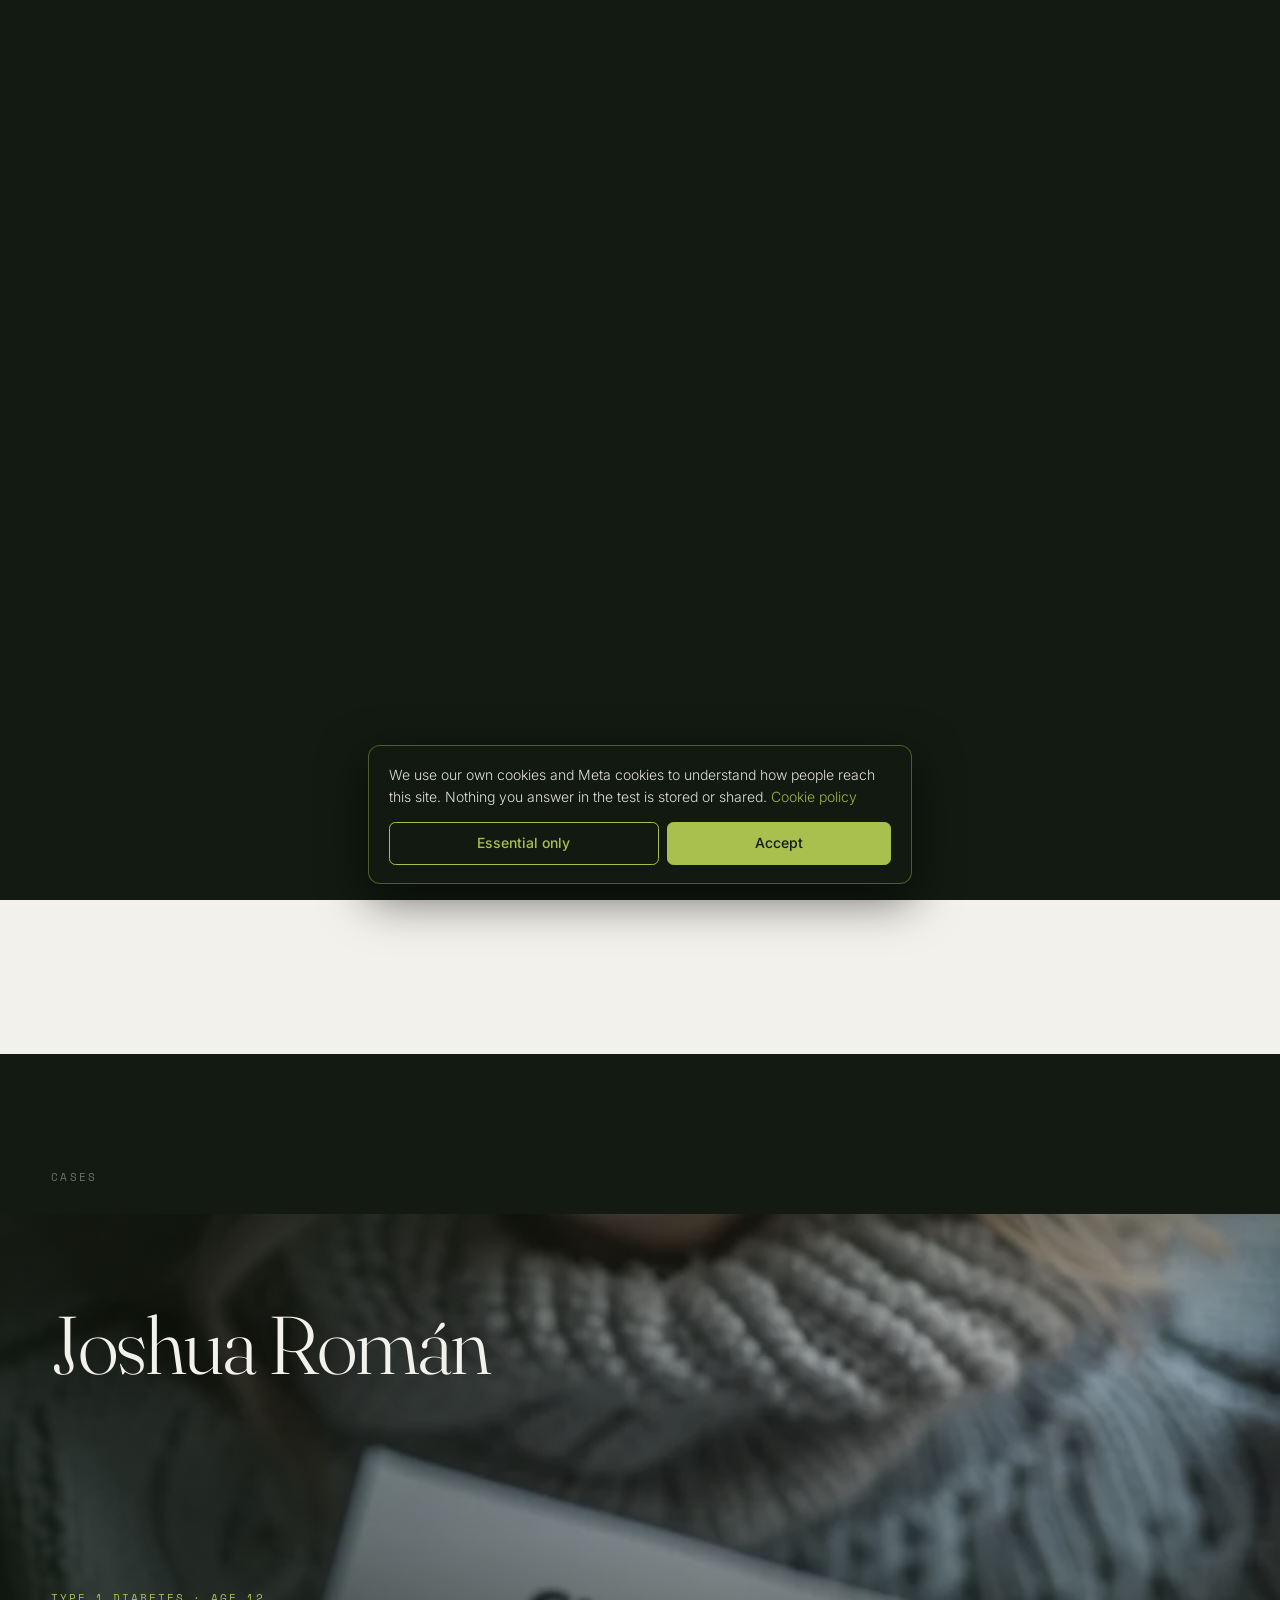
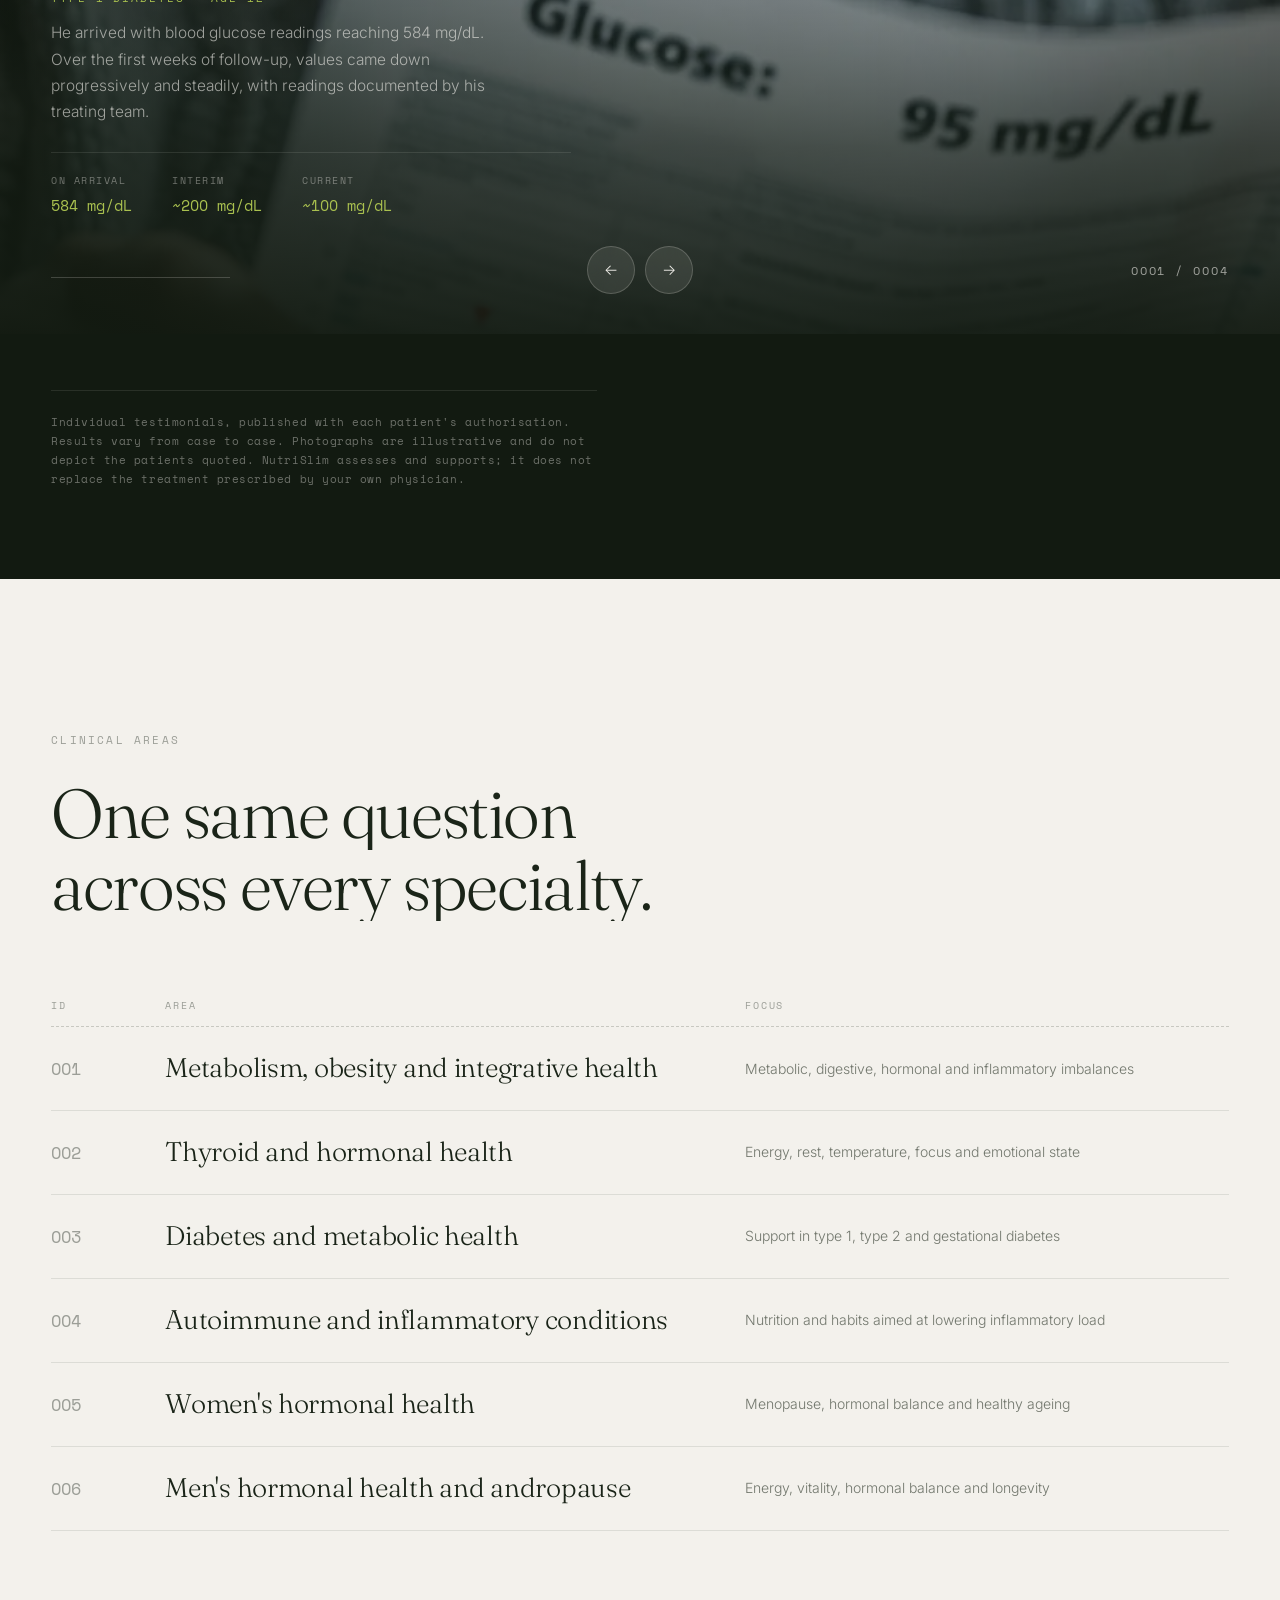
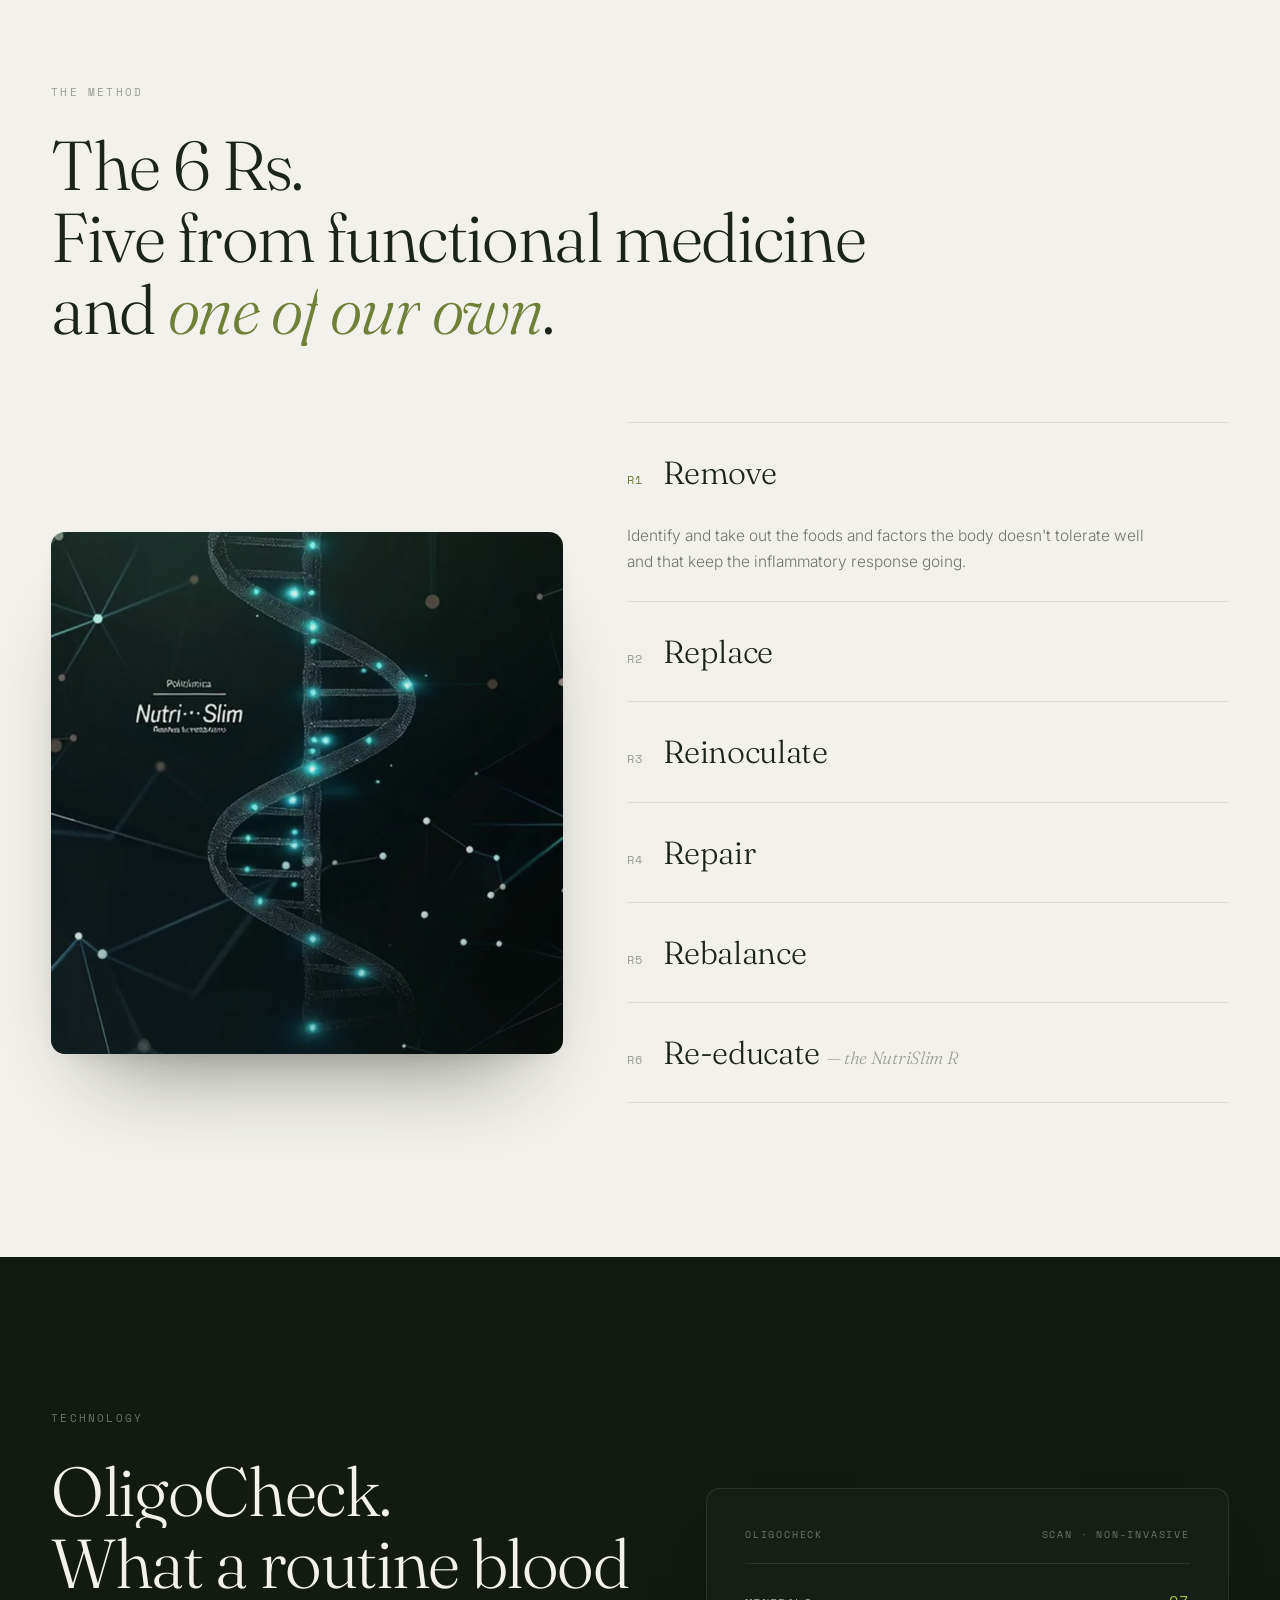
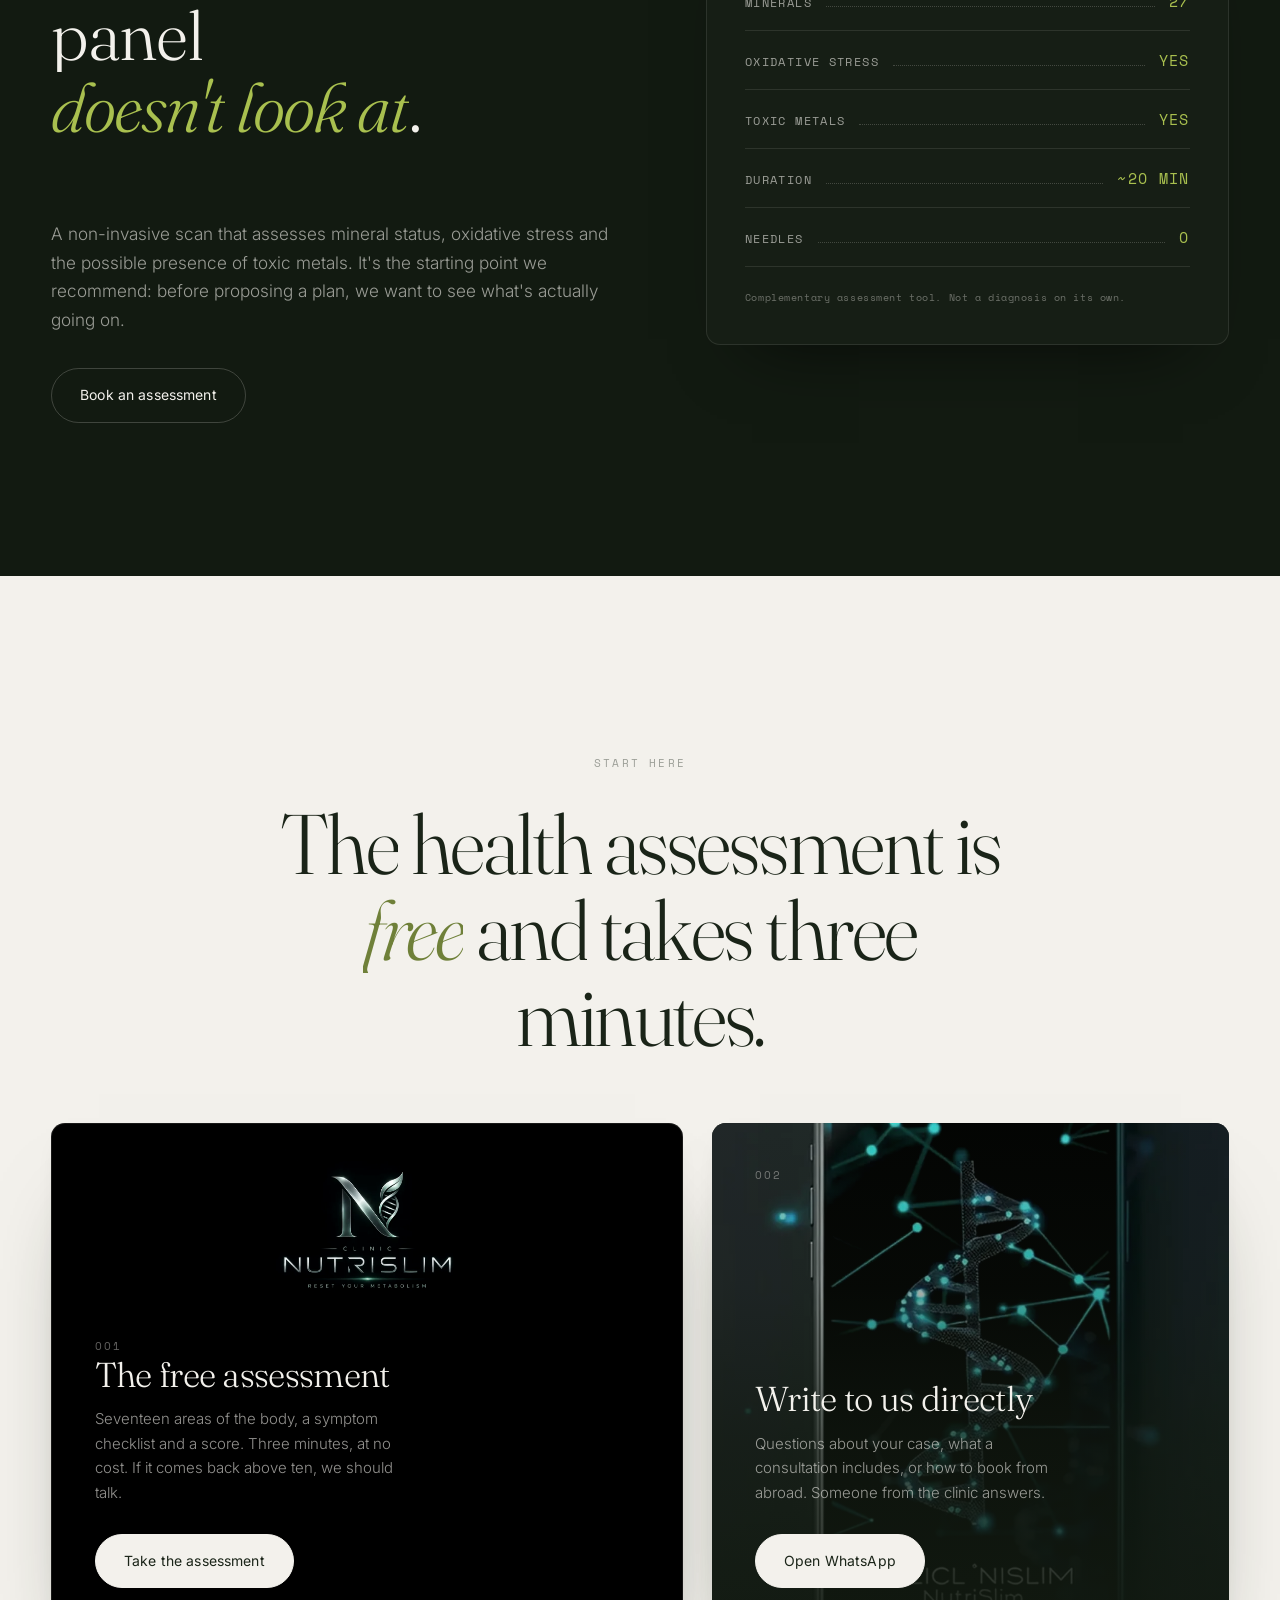
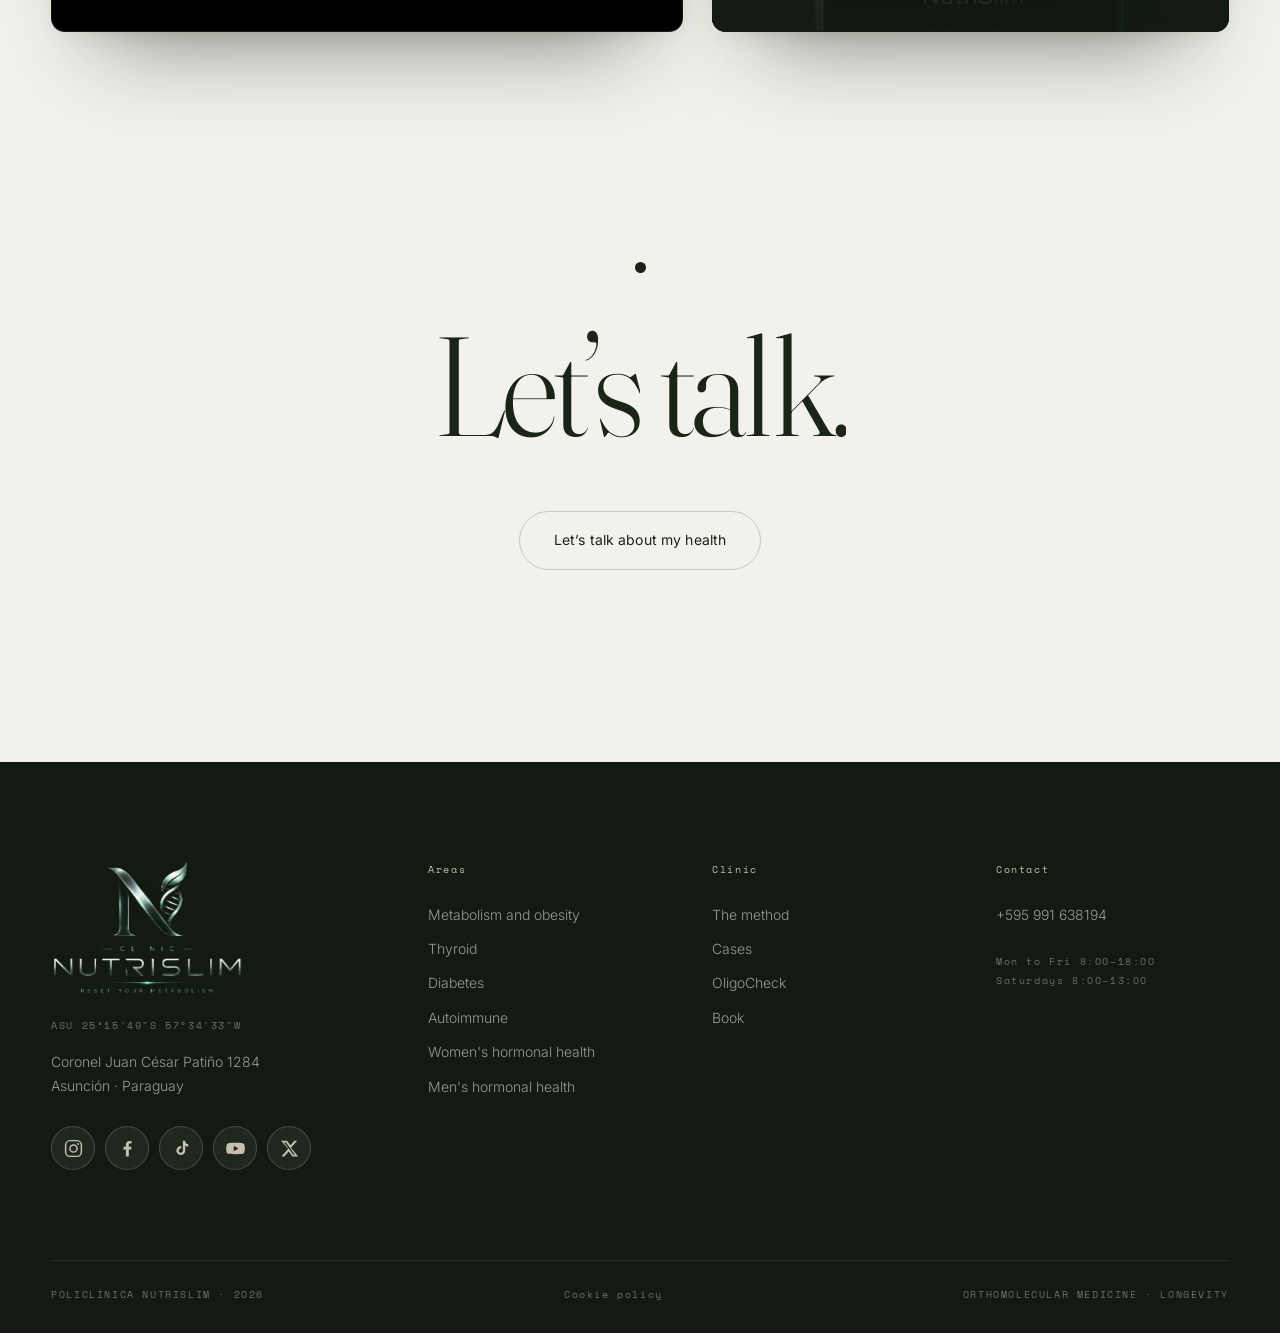
==== commit 414542b4: "Medir el test con el pixel de Meta, sin tocar los datos de salud Hasta hoy el pixel nunca estuvo ins" ====
--- a/index.html
+++ b/index.html
@@ -44,7 +44,7 @@
 <link rel="preconnect" href="https://fonts.gstatic.com" crossorigin>
 <link href="https://fonts.googleapis.com/css2?family=Fraunces:ital,opsz,wght@0,9..144,300..700;1,9..144,300..700&family=Inter:wght@300;400;500;600&family=Space+Mono:wght@400;700&display=swap" rel="stylesheet">
 <!-- ?v= : subir el número al publicar cambios, para que nadie quede con la versión vieja en caché -->
-<link rel="stylesheet" href="assets/css/style.css?v=61">
+<link rel="stylesheet" href="assets/css/style.css?v=68">
 
 <script type="application/ld+json">
 {
@@ -604,12 +604,14 @@
 
     <div class="foot__bar">
       <span>POLICLÍNICA NUTRISLIM · <span id="year">2O26</span></span>
+      <a href="cookies.html" data-i18n="foot.cookies">Cookie policy</a>
       <span data-i18n="foot.bar">ORTHOMOLECULAR MEDICINE · LONGEVITY</span>
     </div>
   </div>
 </footer>
 
-<script src="assets/js/i18n.js?v=61"></script>
-<script src="assets/js/app.js?v=61"></script>
+<script src="assets/js/i18n.js?v=69"></script>
+<script src="assets/js/consent.js?v=69"></script>
+<script src="assets/js/app.js?v=68"></script>
 </body>
 </html>
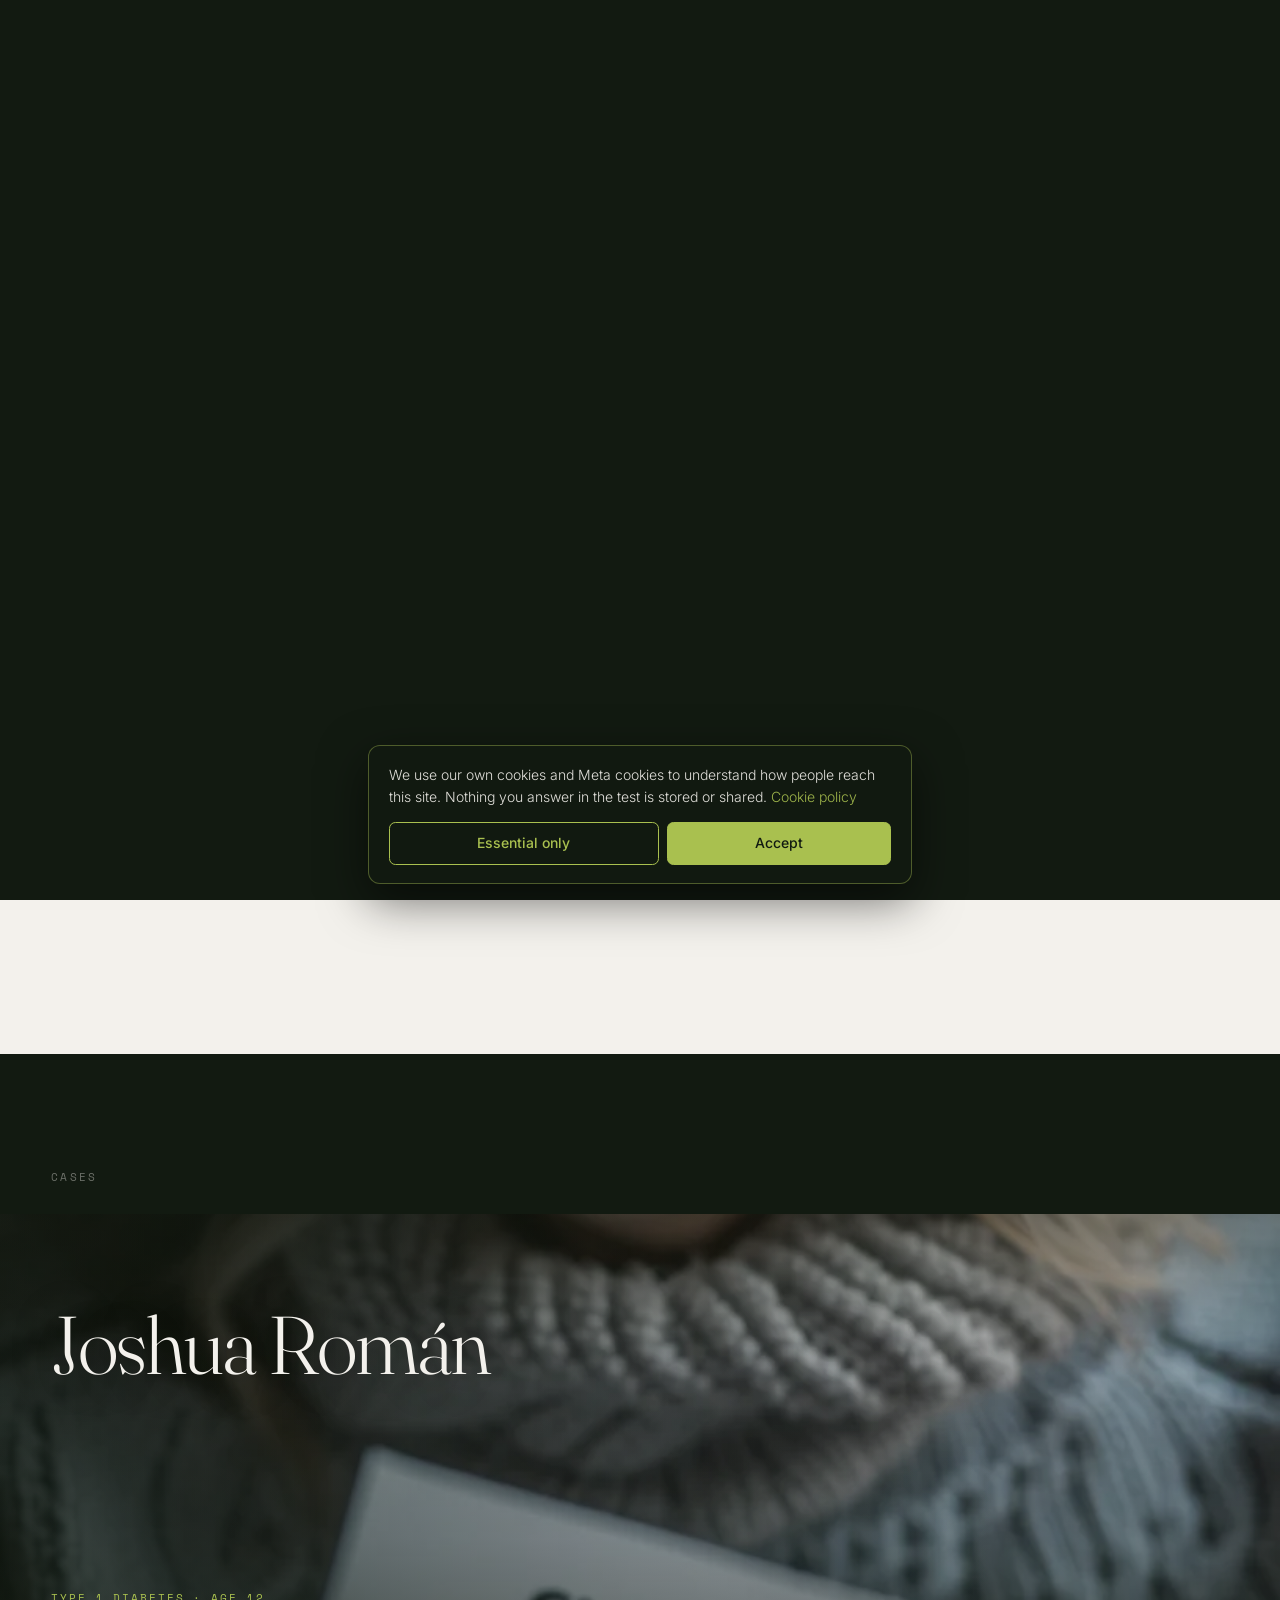
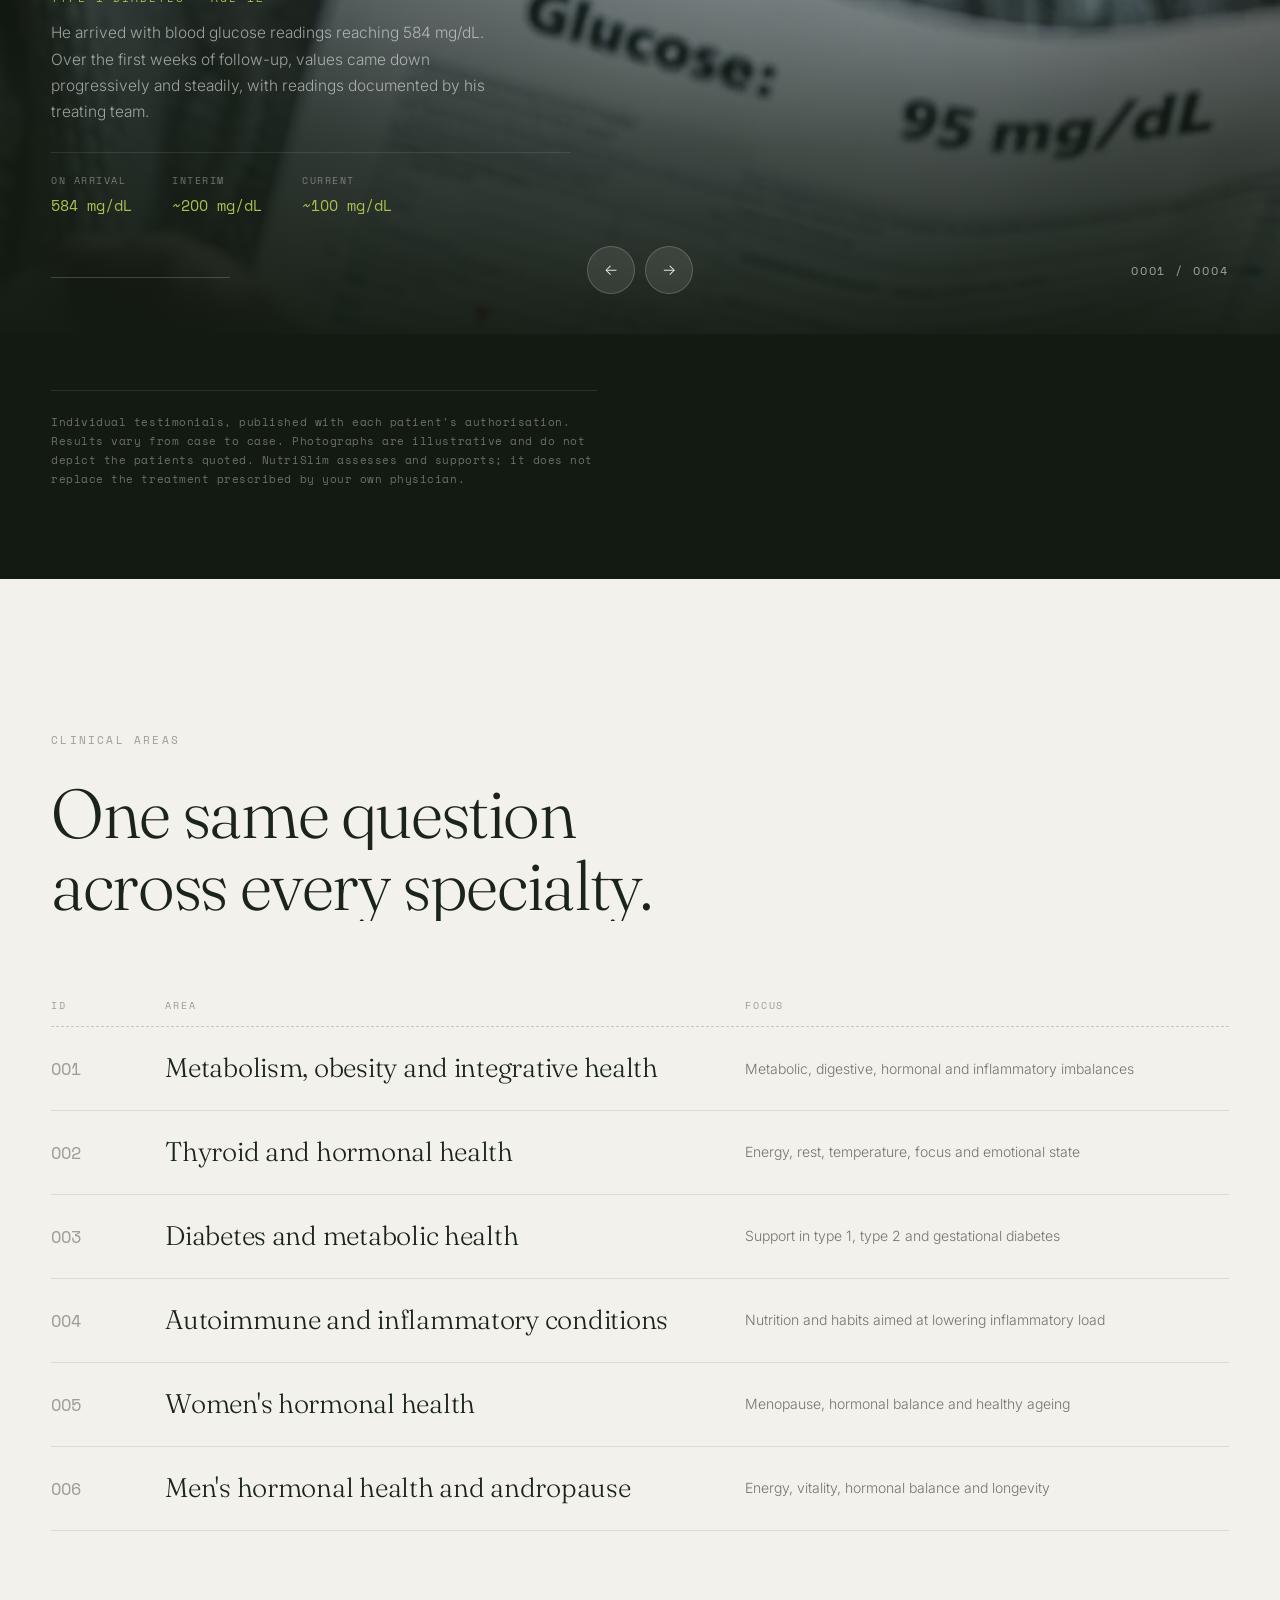
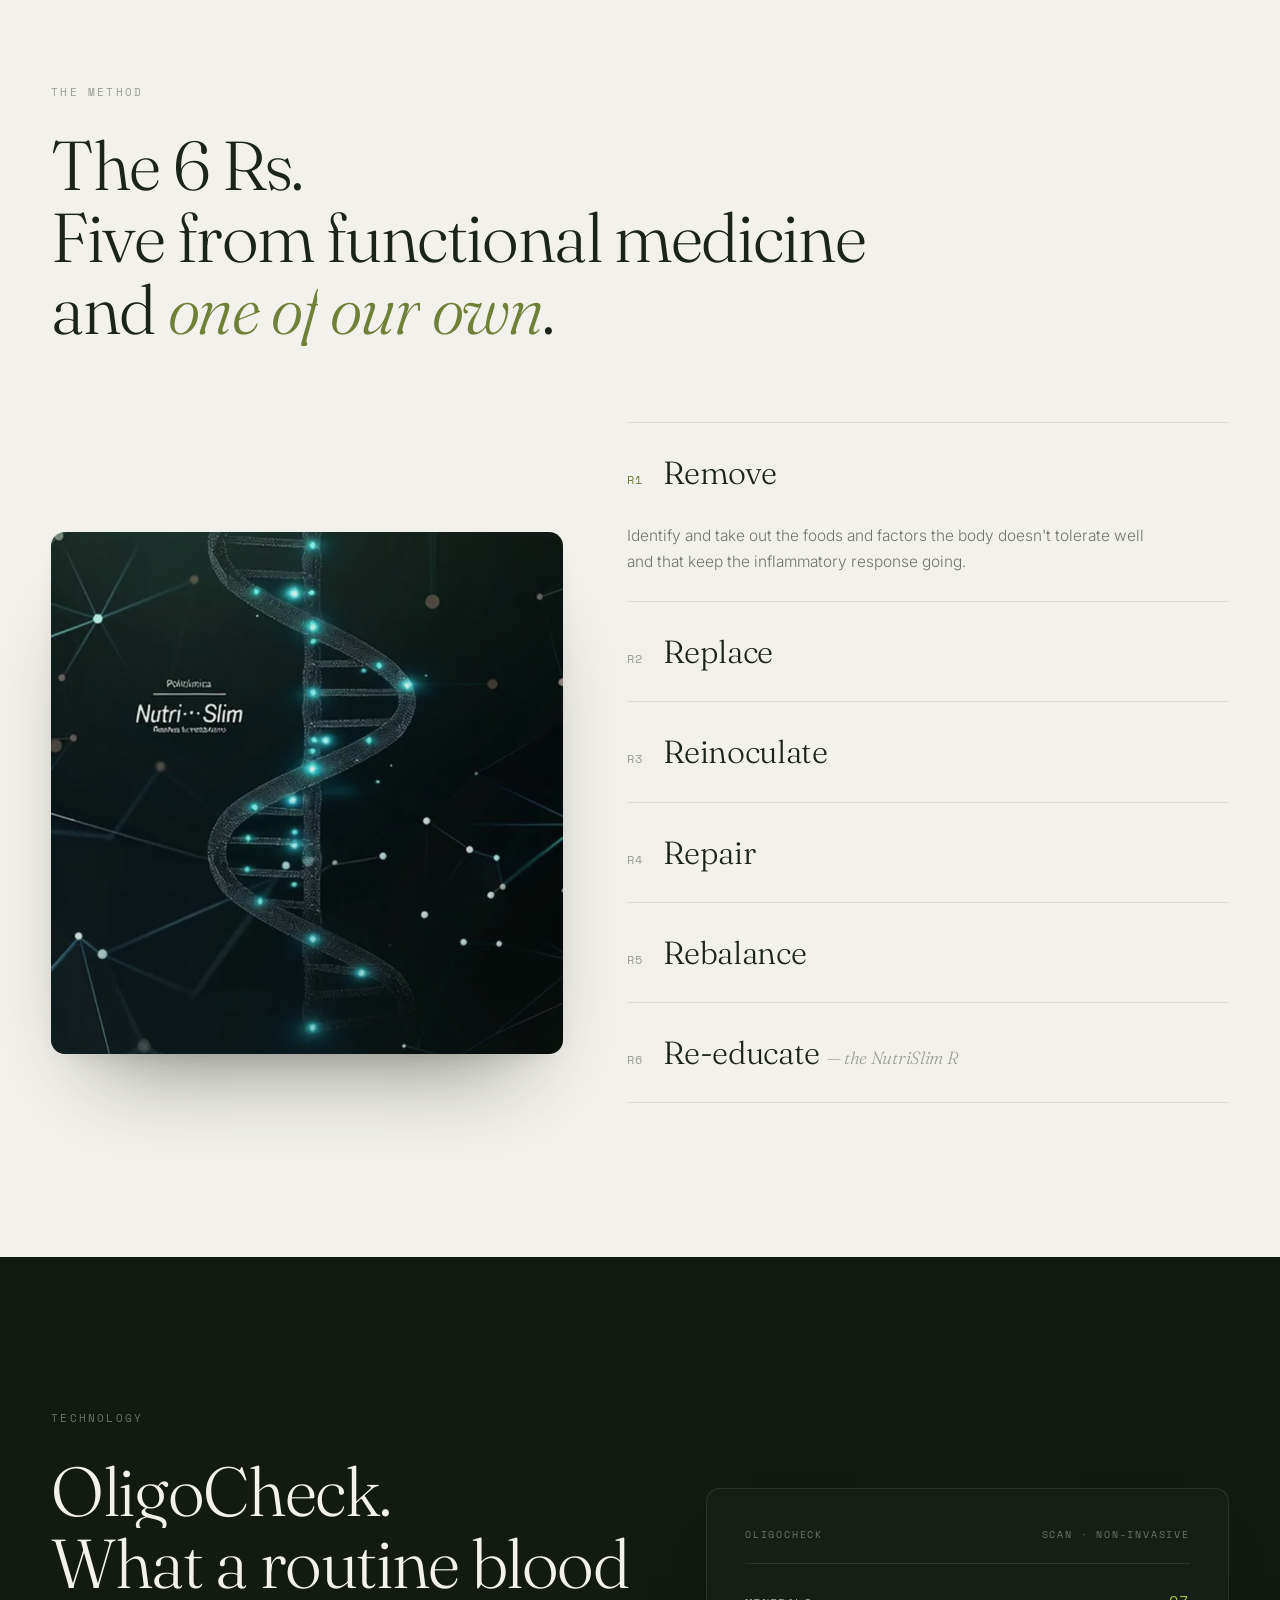
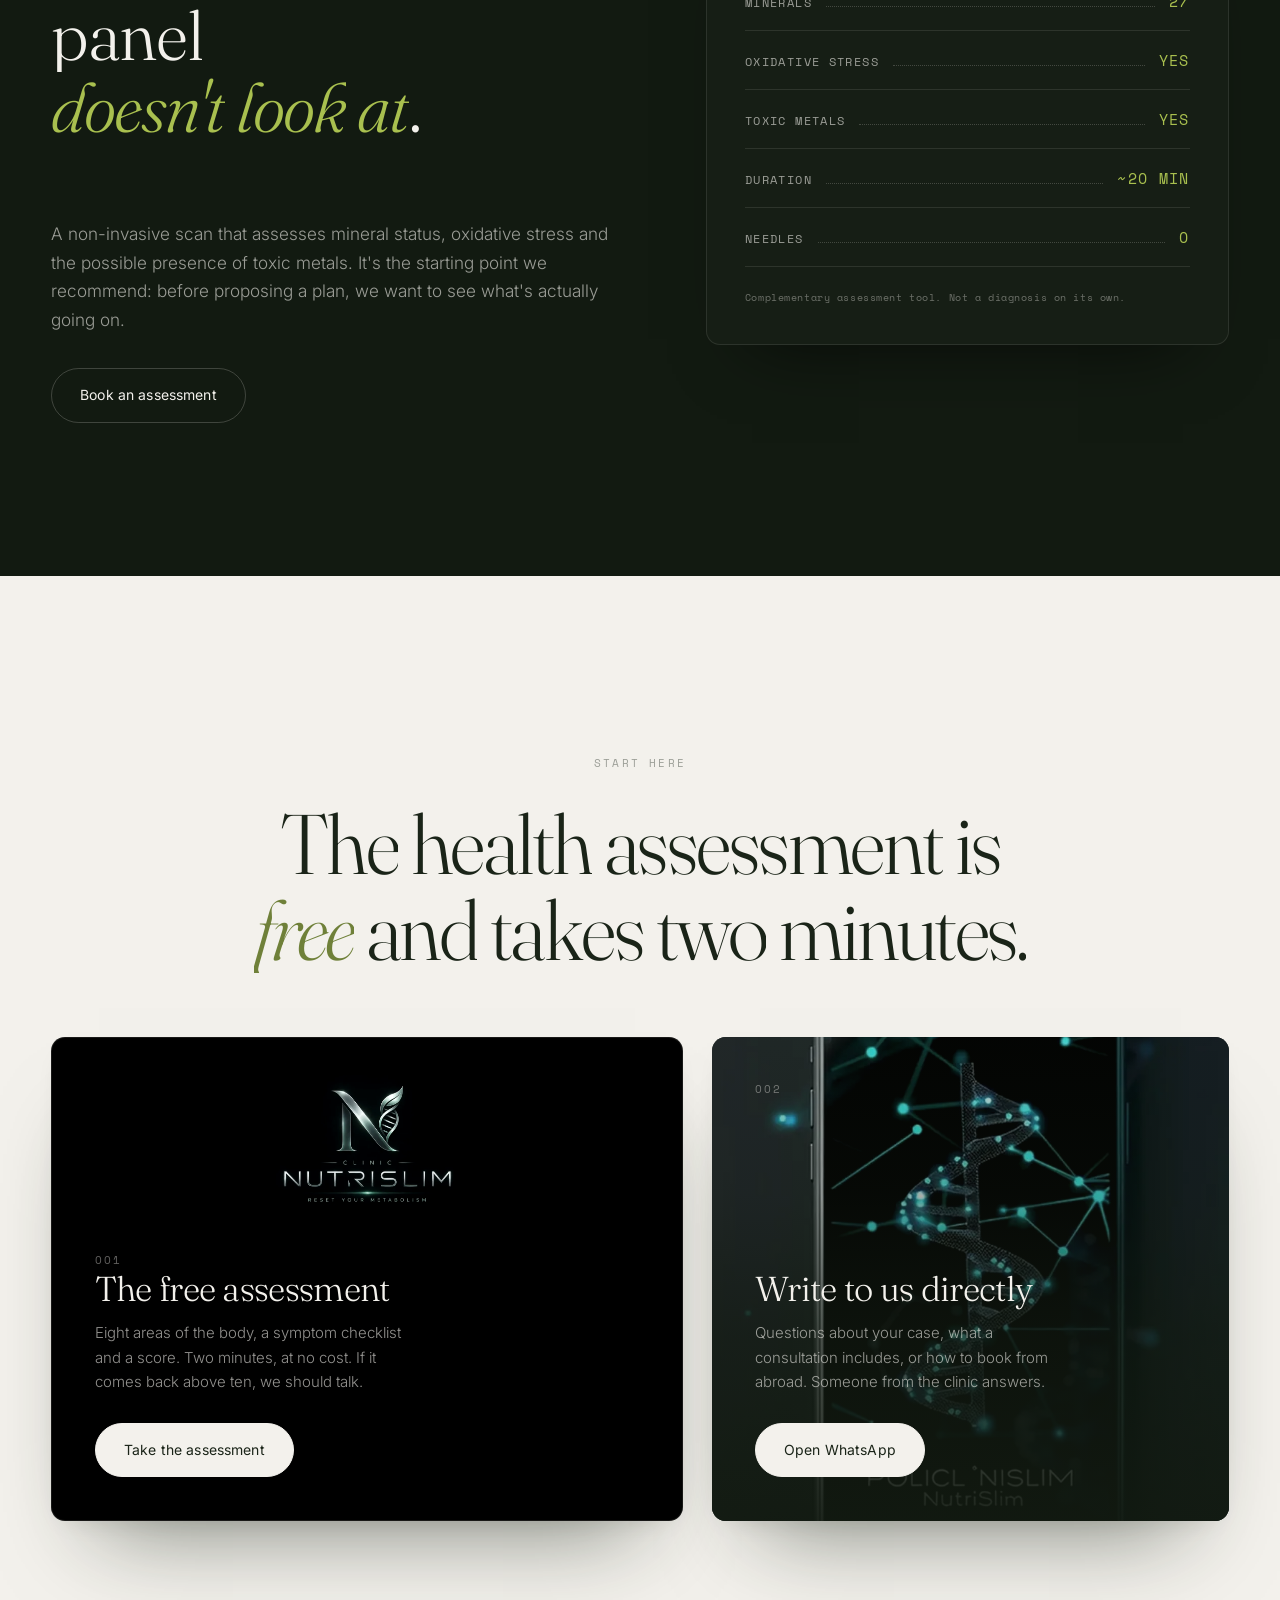
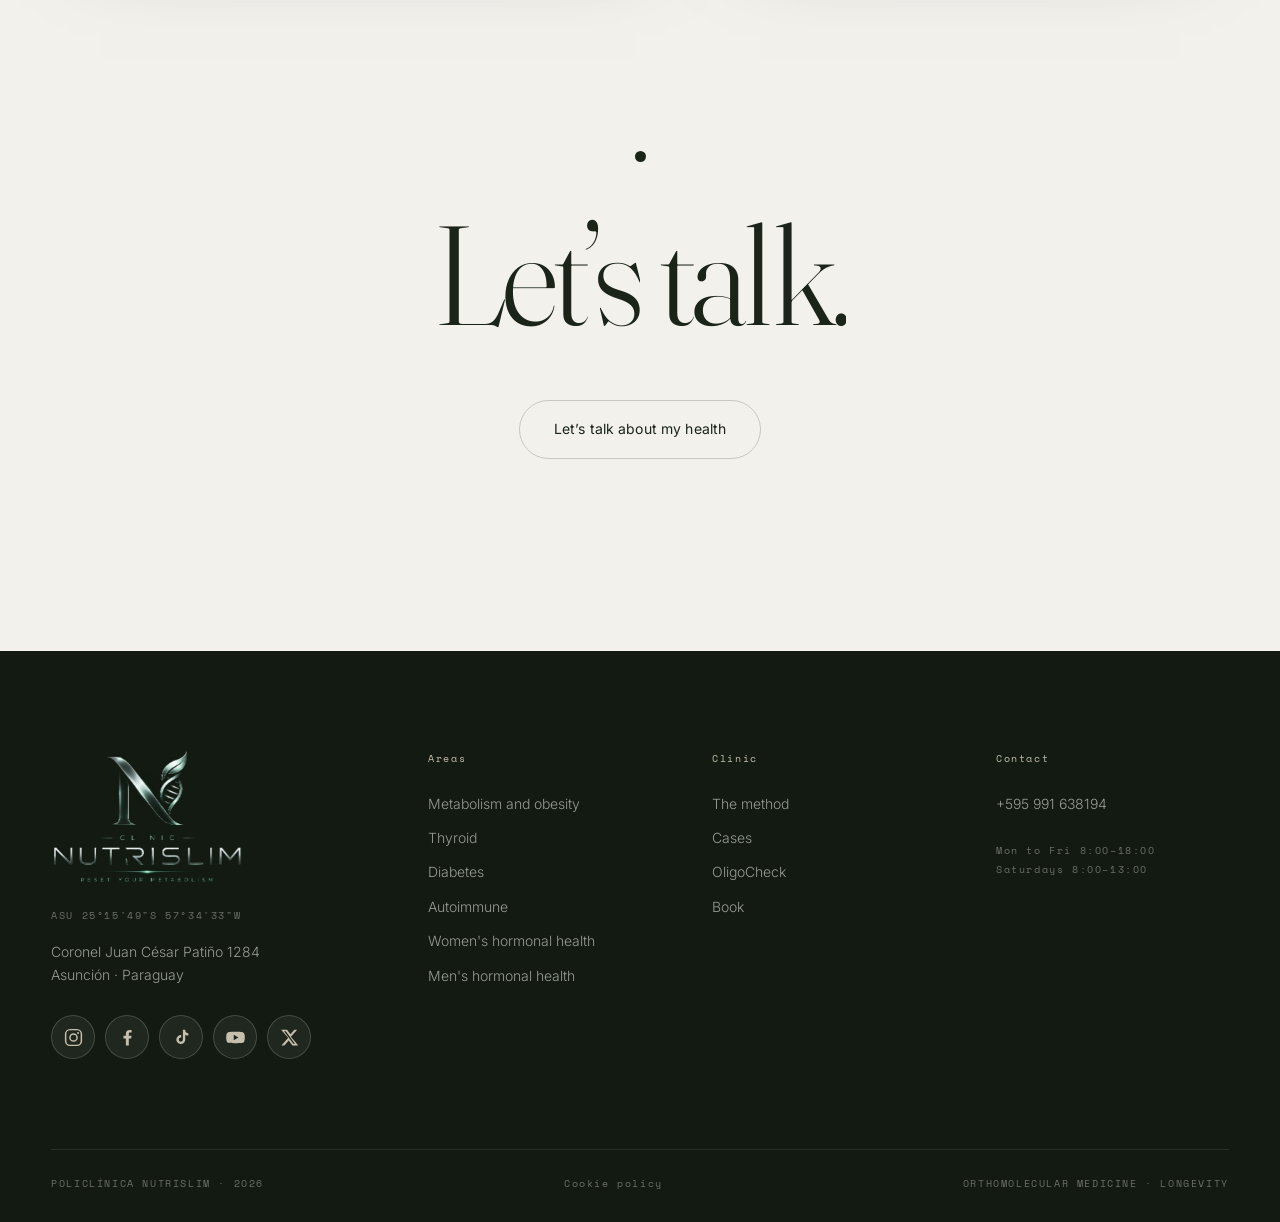
==== commit ee85d8e7: "Decir la verdad sobre cuanto dura el test y cuantas areas tiene La home prometia "Diecisiete areas d" ====
--- a/index.html
+++ b/index.html
@@ -44,7 +44,7 @@
 <link rel="preconnect" href="https://fonts.gstatic.com" crossorigin>
 <link href="https://fonts.googleapis.com/css2?family=Fraunces:ital,opsz,wght@0,9..144,300..700;1,9..144,300..700&family=Inter:wght@300;400;500;600&family=Space+Mono:wght@400;700&display=swap" rel="stylesheet">
 <!-- ?v= : subir el número al publicar cambios, para que nadie quede con la versión vieja en caché -->
-<link rel="stylesheet" href="assets/css/style.css?v=68">
+<link rel="stylesheet" href="assets/css/style.css?v=70">
 
 <script type="application/ld+json">
 {
@@ -506,7 +506,7 @@
 <section class="cta" id="contacto">
   <div class="shell">
     <p class="eyebrow reveal" data-i18n="cta.eyebrow">Start here</p>
-    <h2 class="cta__title split" data-i18n="cta.title">The health assessment is <em>free</em> and takes three minutes.</h2>
+    <h2 class="cta__title split" data-i18n="cta.title">The health assessment is <em>free</em> and takes two minutes.</h2>
     <div class="paths">
 
       <article class="path path--dark path--logo reveal">
@@ -517,7 +517,7 @@
         <div class="path__body">
           <p class="path__n">OO1</p>
           <h3 class="path__t" data-i18n="p1.t">The free assessment</h3>
-          <p class="path__d" data-i18n="p1.d">Seventeen areas of the body, a symptom checklist and a score. Three minutes, at no cost. If it comes back above ten, we should talk.</p>
+          <p class="path__d" data-i18n="p1.d">Eight areas of the body, a symptom checklist and a score. Two minutes, at no cost. If it comes back above ten, we should talk.</p>
           <a class="btn btn--fill btn--pulse" href="test.html" data-cursor="Start" data-i18n-cursor="cur.start" data-i18n="p1.b">Take the assessment</a>
         </div>
       </article>
@@ -610,8 +610,8 @@
   </div>
 </footer>
 
-<script src="assets/js/i18n.js?v=69"></script>
-<script src="assets/js/consent.js?v=69"></script>
-<script src="assets/js/app.js?v=68"></script>
+<script src="assets/js/i18n.js?v=70"></script>
+<script src="assets/js/consent.js?v=70"></script>
+<script src="assets/js/app.js?v=70"></script>
 </body>
 </html>
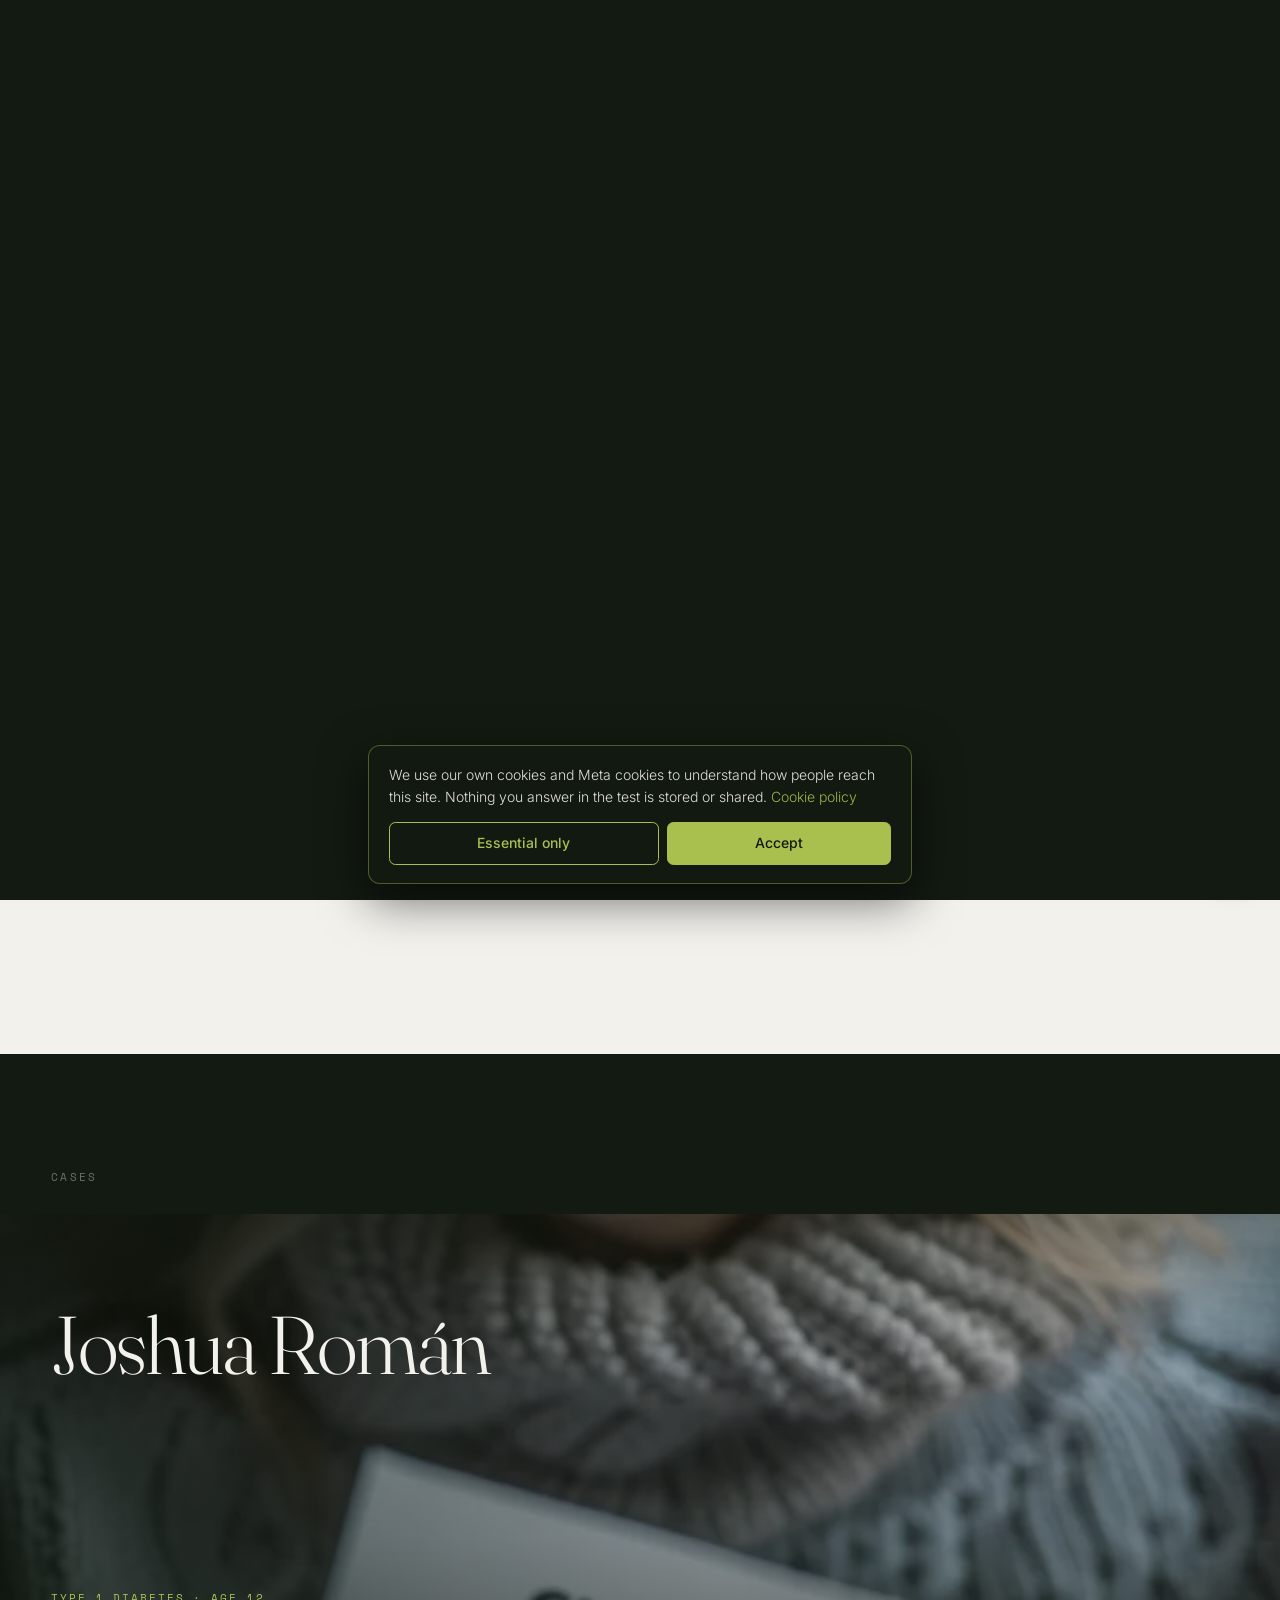
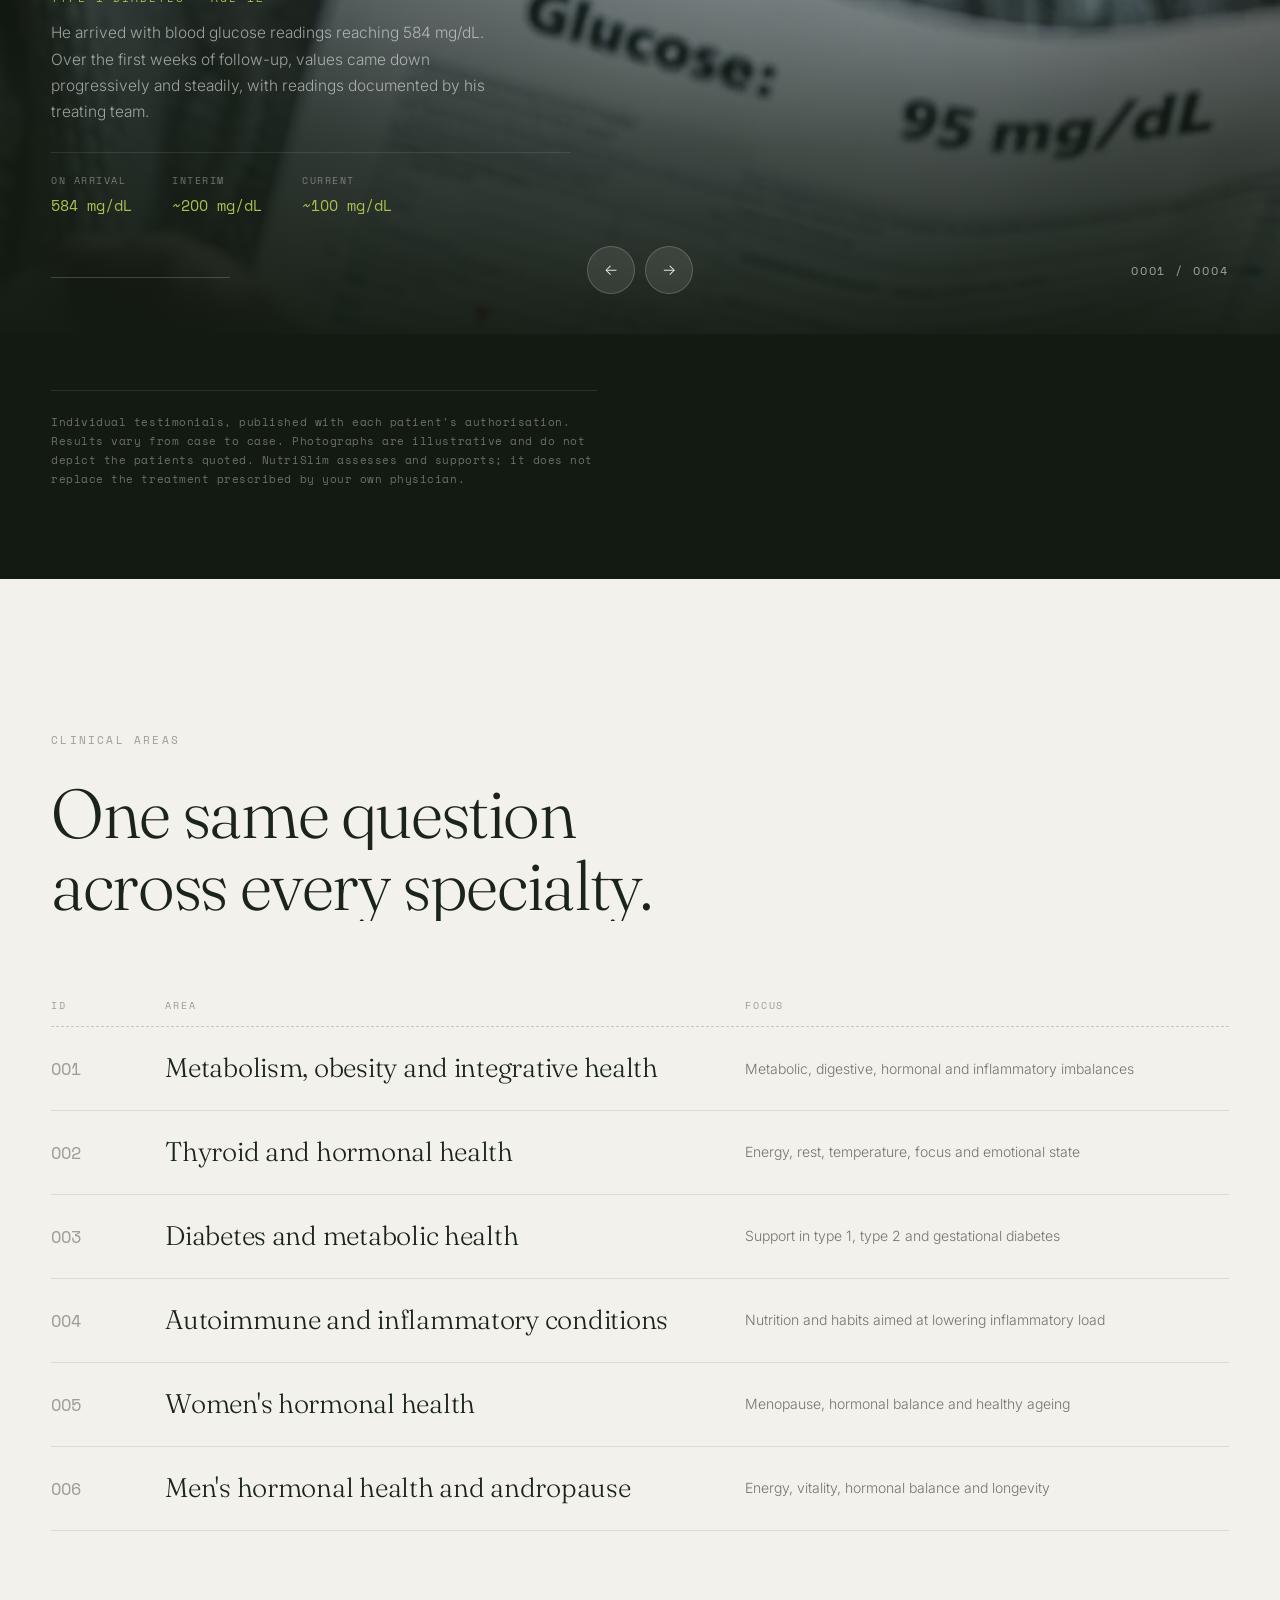
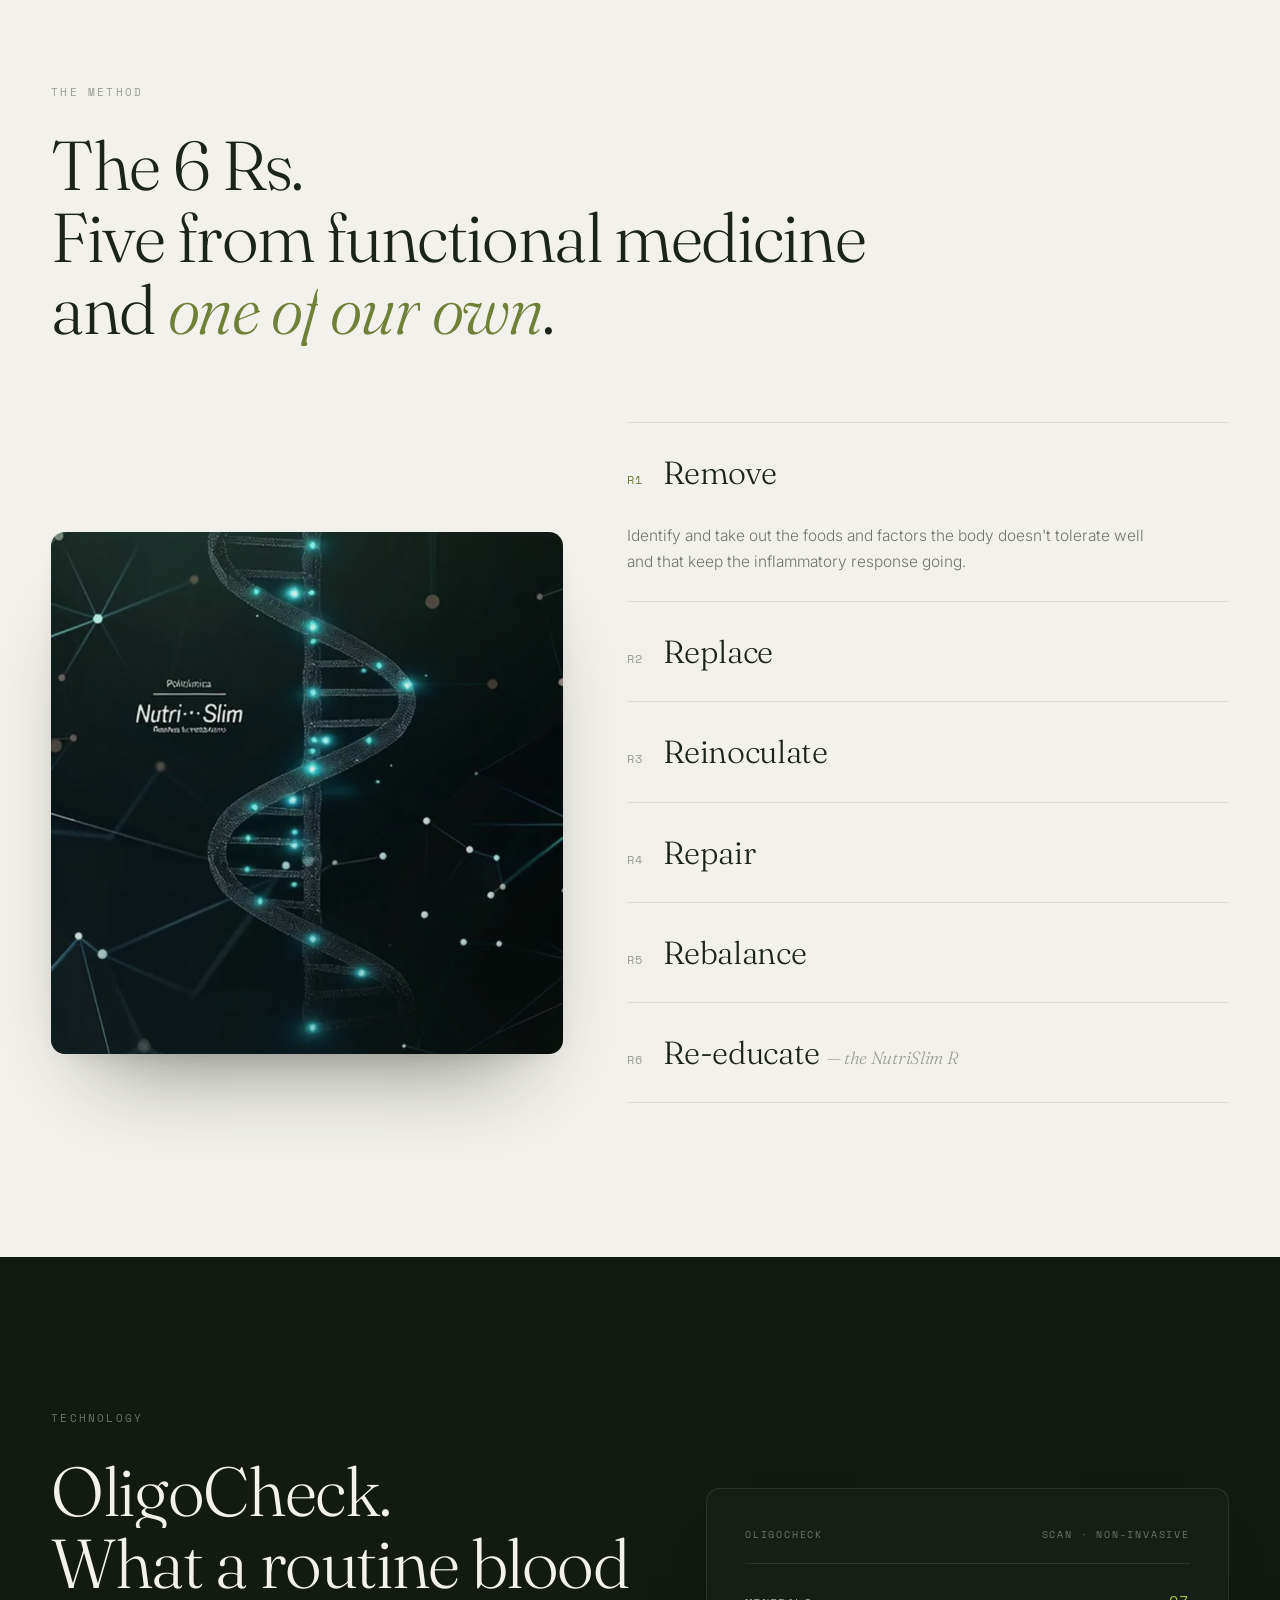
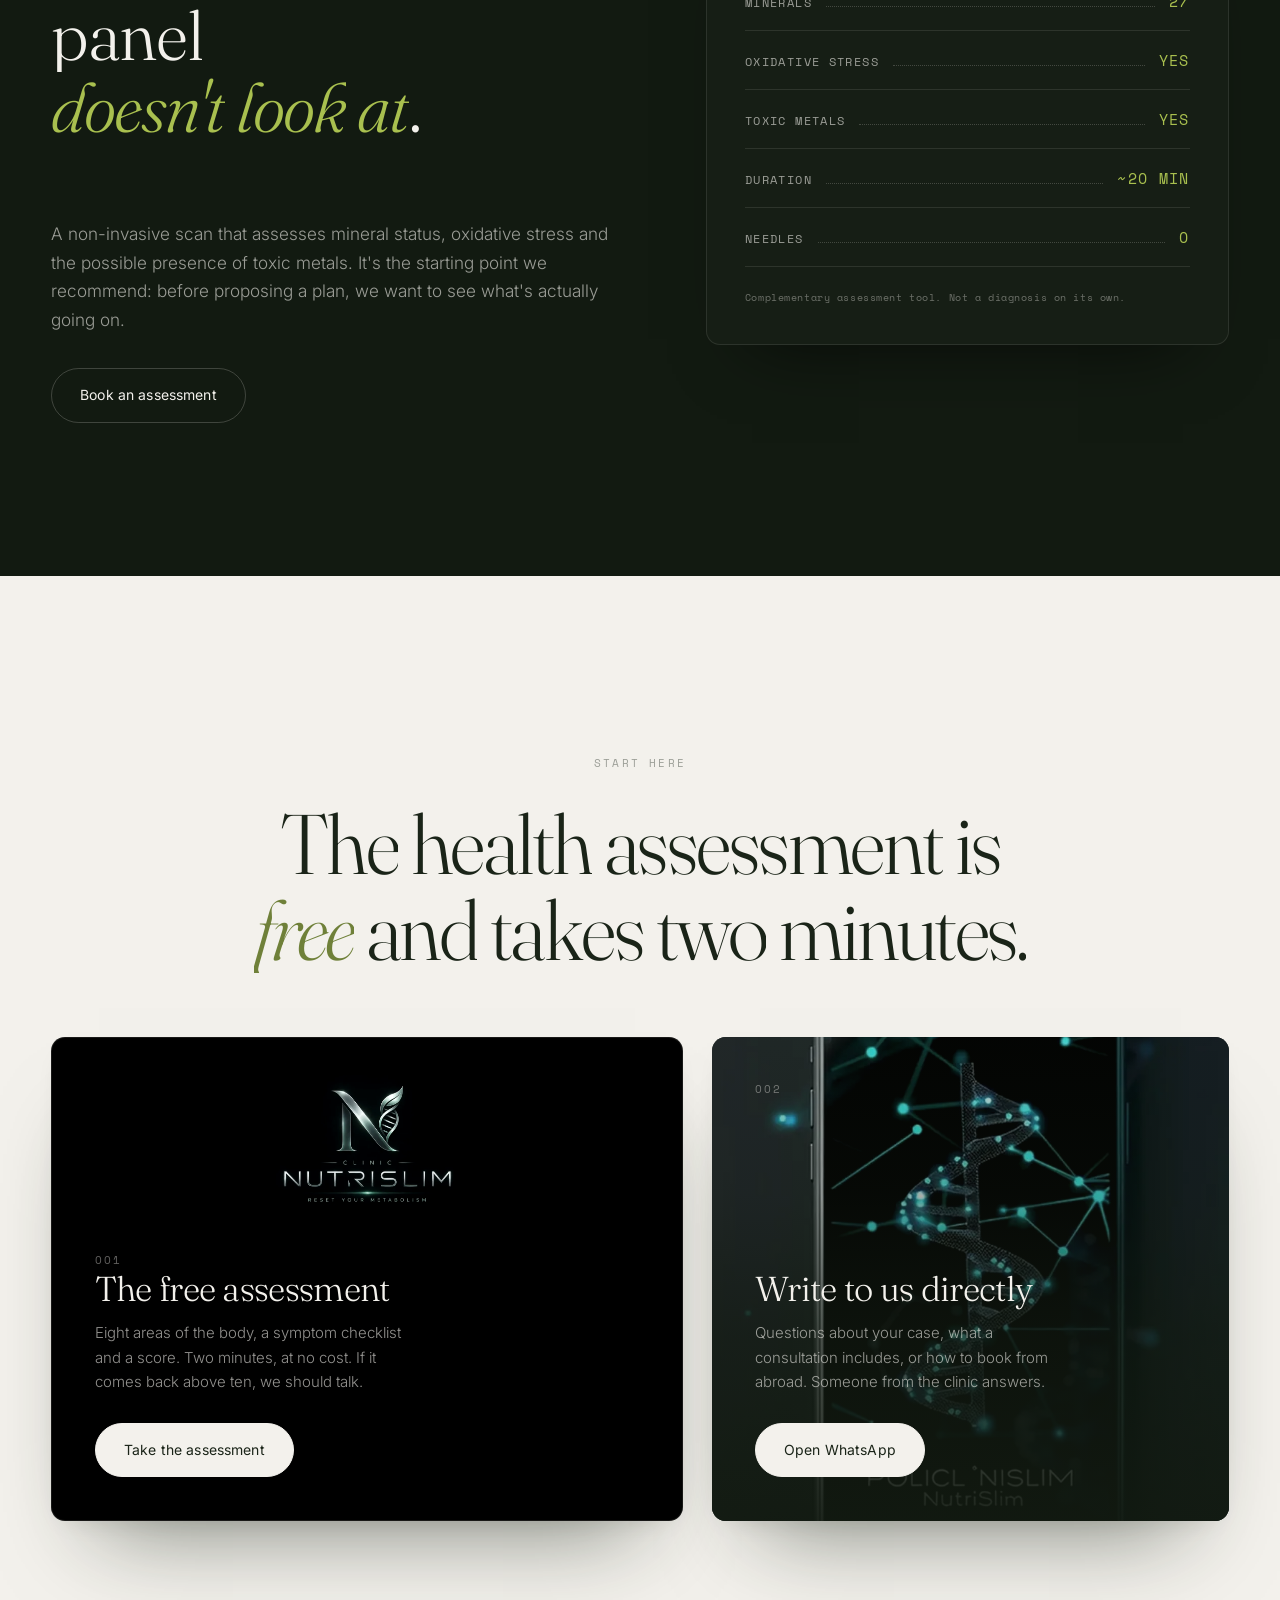
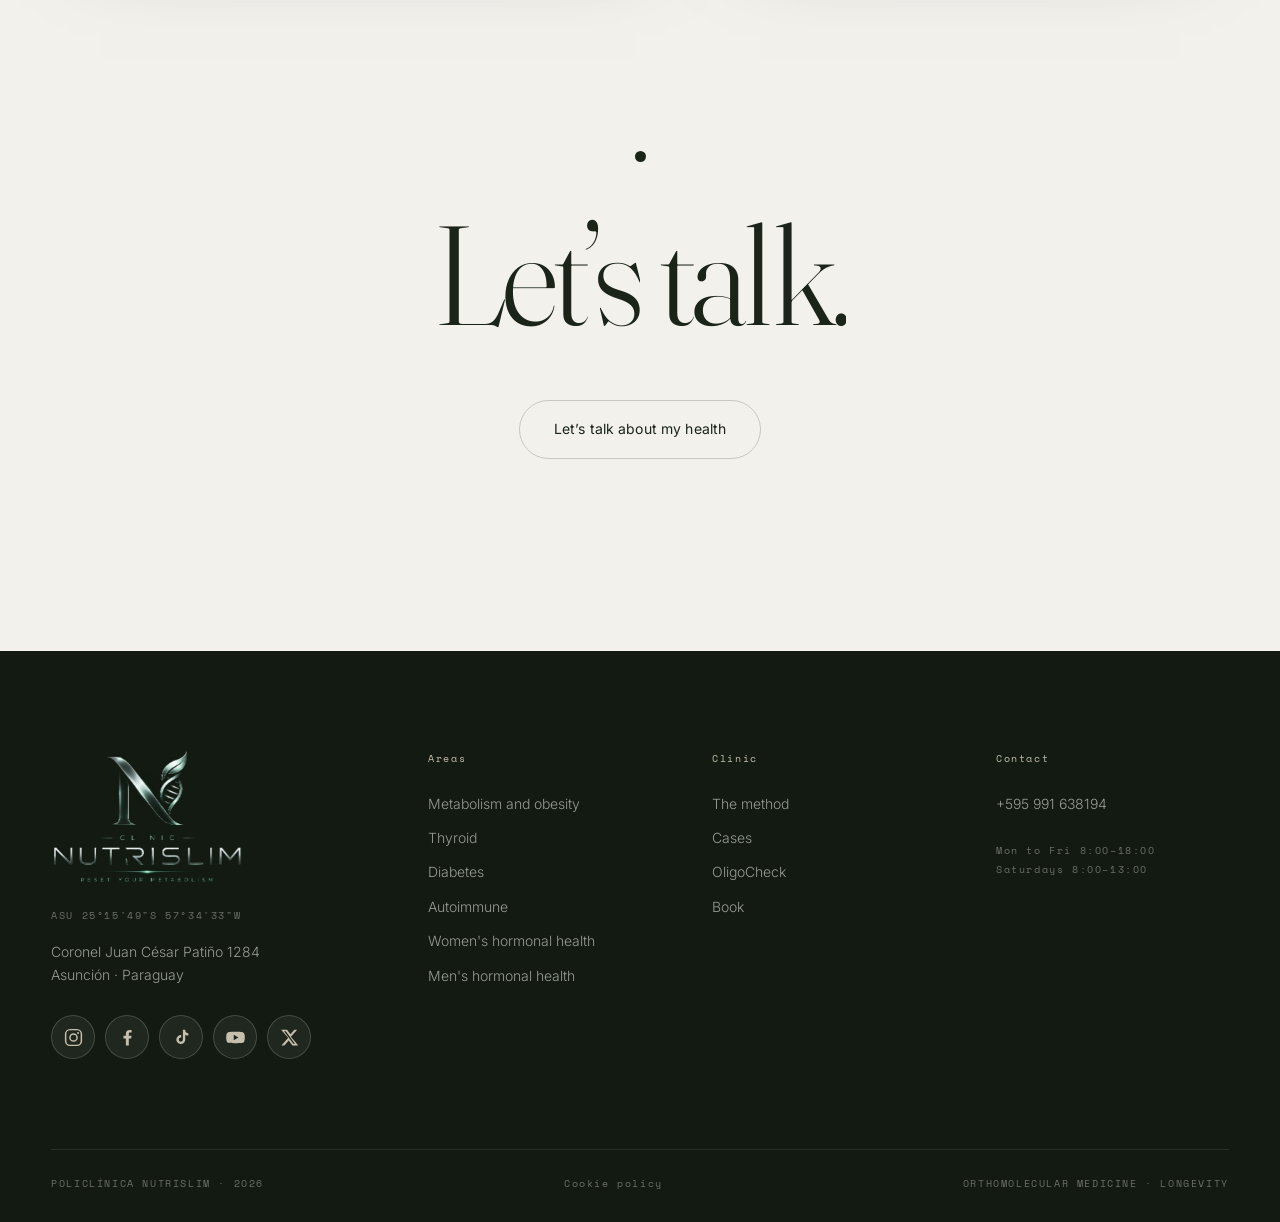
==== commit fcd68c86: "Widget de chat de Amy en la home y en el test de salud Habla directo con amy-agent (chat/web/nutrisl" ====
--- a/index.html
+++ b/index.html
@@ -45,6 +45,7 @@
 <link href="https://fonts.googleapis.com/css2?family=Fraunces:ital,opsz,wght@0,9..144,300..700;1,9..144,300..700&family=Inter:wght@300;400;500;600&family=Space+Mono:wght@400;700&display=swap" rel="stylesheet">
 <!-- ?v= : subir el número al publicar cambios, para que nadie quede con la versión vieja en caché -->
 <link rel="stylesheet" href="assets/css/style.css?v=70">
+<link rel="stylesheet" href="assets/css/amy-widget.css?v=1">
 
 <script type="application/ld+json">
 {
@@ -613,5 +614,14 @@
 <script src="assets/js/i18n.js?v=70"></script>
 <script src="assets/js/consent.js?v=70"></script>
 <script src="assets/js/app.js?v=70"></script>
+
+<!-- Chat de Amy — habla directo con amy-agent, no pasa por WhatsApp/Meta -->
+<script>
+  window.AMY_CONFIG = {
+    apiBase: "https://mary-agent-vrba.onrender.com",
+    cliente: "nutrislim"
+  };
+</script>
+<script src="assets/js/amy-widget.js?v=1" defer></script>
 </body>
 </html>
--- a/assets/css/amy-widget.css
+++ b/assets/css/amy-widget.css
@@ -0,0 +1,118 @@
+/* ============================================================
+   AMY — widget de chat
+   Usa las variables de tema del sitio (--bg, --dark, --olive,
+   --lime, --light, --font-*) para heredar el theming automático
+   entre bosque/salvia/noche sin declarar colores propios.
+   ============================================================ */
+
+.amy-boton{
+  position:fixed; right:20px; bottom:20px; z-index:400;
+  width:58px; height:58px; border-radius:50%;
+  display:flex; align-items:center; justify-content:center;
+  background:var(--dark); color:var(--light);
+  border:none; cursor:pointer;
+  box-shadow:0 6px 24px rgba(var(--ink-rgb),.28);
+  transition:transform .2s ease, box-shadow .2s ease;
+}
+.amy-boton:hover{ transform:translateY(-2px); box-shadow:0 10px 28px rgba(var(--ink-rgb),.34); }
+.amy-boton svg{ width:26px; height:26px; }
+.amy-boton .amy-boton__cerrar{ display:none; }
+.amy-boton[data-abierto="true"] .amy-boton__chat{ display:none; }
+.amy-boton[data-abierto="true"] .amy-boton__cerrar{ display:block; }
+
+.amy-punto{
+  position:absolute; top:2px; right:2px; width:12px; height:12px;
+  border-radius:50%; background:var(--lime);
+  box-shadow:0 0 0 2px var(--dark);
+}
+
+.amy-panel{
+  position:fixed; right:20px; bottom:90px; z-index:400;
+  width:min(370px, calc(100vw - 32px));
+  height:min(540px, calc(100vh - 130px));
+  background:var(--bg); color:var(--dark);
+  border-radius:18px; overflow:hidden;
+  display:flex; flex-direction:column;
+  box-shadow:0 20px 60px rgba(var(--ink-rgb),.3);
+  border:1px solid rgba(var(--ink-rgb),.08);
+  opacity:0; transform:translateY(12px) scale(.98); pointer-events:none;
+  transition:opacity .18s ease, transform .18s ease;
+}
+.amy-panel[data-abierto="true"]{
+  opacity:1; transform:translateY(0) scale(1); pointer-events:auto;
+}
+
+.amy-panel__header{
+  display:flex; align-items:center; gap:10px;
+  padding:16px 18px; background:var(--dark); color:var(--light);
+  flex:0 0 auto;
+}
+.amy-panel__avatar{
+  width:36px; height:36px; border-radius:50%;
+  background:var(--olive); flex:0 0 auto;
+  display:flex; align-items:center; justify-content:center;
+  font-family:var(--font-display); font-size:15px; font-weight:600;
+}
+.amy-panel__titulo{ font-family:var(--font-display); font-size:15px; line-height:1.2; }
+.amy-panel__subtitulo{
+  font-family:var(--font-mono); font-size:10.5px; letter-spacing:.06em;
+  opacity:.72; margin-top:2px;
+}
+
+.amy-panel__mensajes{
+  flex:1 1 auto; overflow-y:auto; padding:16px;
+  display:flex; flex-direction:column; gap:10px;
+  background:var(--bg);
+}
+
+.amy-burbuja{
+  max-width:82%; padding:10px 13px; border-radius:14px;
+  font-family:var(--font-body); font-size:13.5px; line-height:1.5;
+  white-space:pre-wrap; word-break:break-word;
+}
+.amy-burbuja--amy{
+  align-self:flex-start; background:var(--media-bg, #e6e3db);
+  color:var(--dark); border-bottom-left-radius:4px;
+}
+.amy-burbuja--yo{
+  align-self:flex-end; background:var(--olive); color:var(--light);
+  border-bottom-right-radius:4px;
+}
+
+.amy-escribiendo{
+  align-self:flex-start; display:flex; gap:4px; padding:12px 14px;
+  background:var(--media-bg, #e6e3db); border-radius:14px; border-bottom-left-radius:4px;
+}
+.amy-escribiendo span{
+  width:6px; height:6px; border-radius:50%; background:var(--olive);
+  opacity:.5; animation:amy-parpadeo 1.1s infinite ease-in-out;
+}
+.amy-escribiendo span:nth-child(2){ animation-delay:.15s; }
+.amy-escribiendo span:nth-child(3){ animation-delay:.3s; }
+@keyframes amy-parpadeo{
+  0%,80%,100%{ opacity:.35; transform:translateY(0); }
+  40%{ opacity:1; transform:translateY(-2px); }
+}
+
+.amy-panel__form{
+  flex:0 0 auto; display:flex; gap:8px; padding:12px;
+  border-top:1px solid rgba(var(--ink-rgb),.08); background:var(--bg);
+}
+.amy-panel__input{
+  flex:1 1 auto; border:1px solid rgba(var(--ink-rgb),.16); border-radius:10px;
+  padding:10px 12px; font-family:var(--font-body); font-size:13.5px;
+  background:var(--light); color:var(--dark); resize:none; max-height:90px;
+}
+.amy-panel__input:focus{ outline:2px solid var(--olive); outline-offset:1px; }
+.amy-panel__enviar{
+  flex:0 0 auto; width:40px; height:40px; border-radius:10px; border:none;
+  background:var(--dark); color:var(--light); cursor:pointer;
+  display:flex; align-items:center; justify-content:center;
+}
+.amy-panel__enviar:disabled{ opacity:.4; cursor:default; }
+.amy-panel__enviar svg{ width:17px; height:17px; }
+
+@media (max-width:480px){
+  .amy-panel{ right:16px; bottom:82px; }
+  .amy-boton{ right:16px; bottom:16px; }
+}
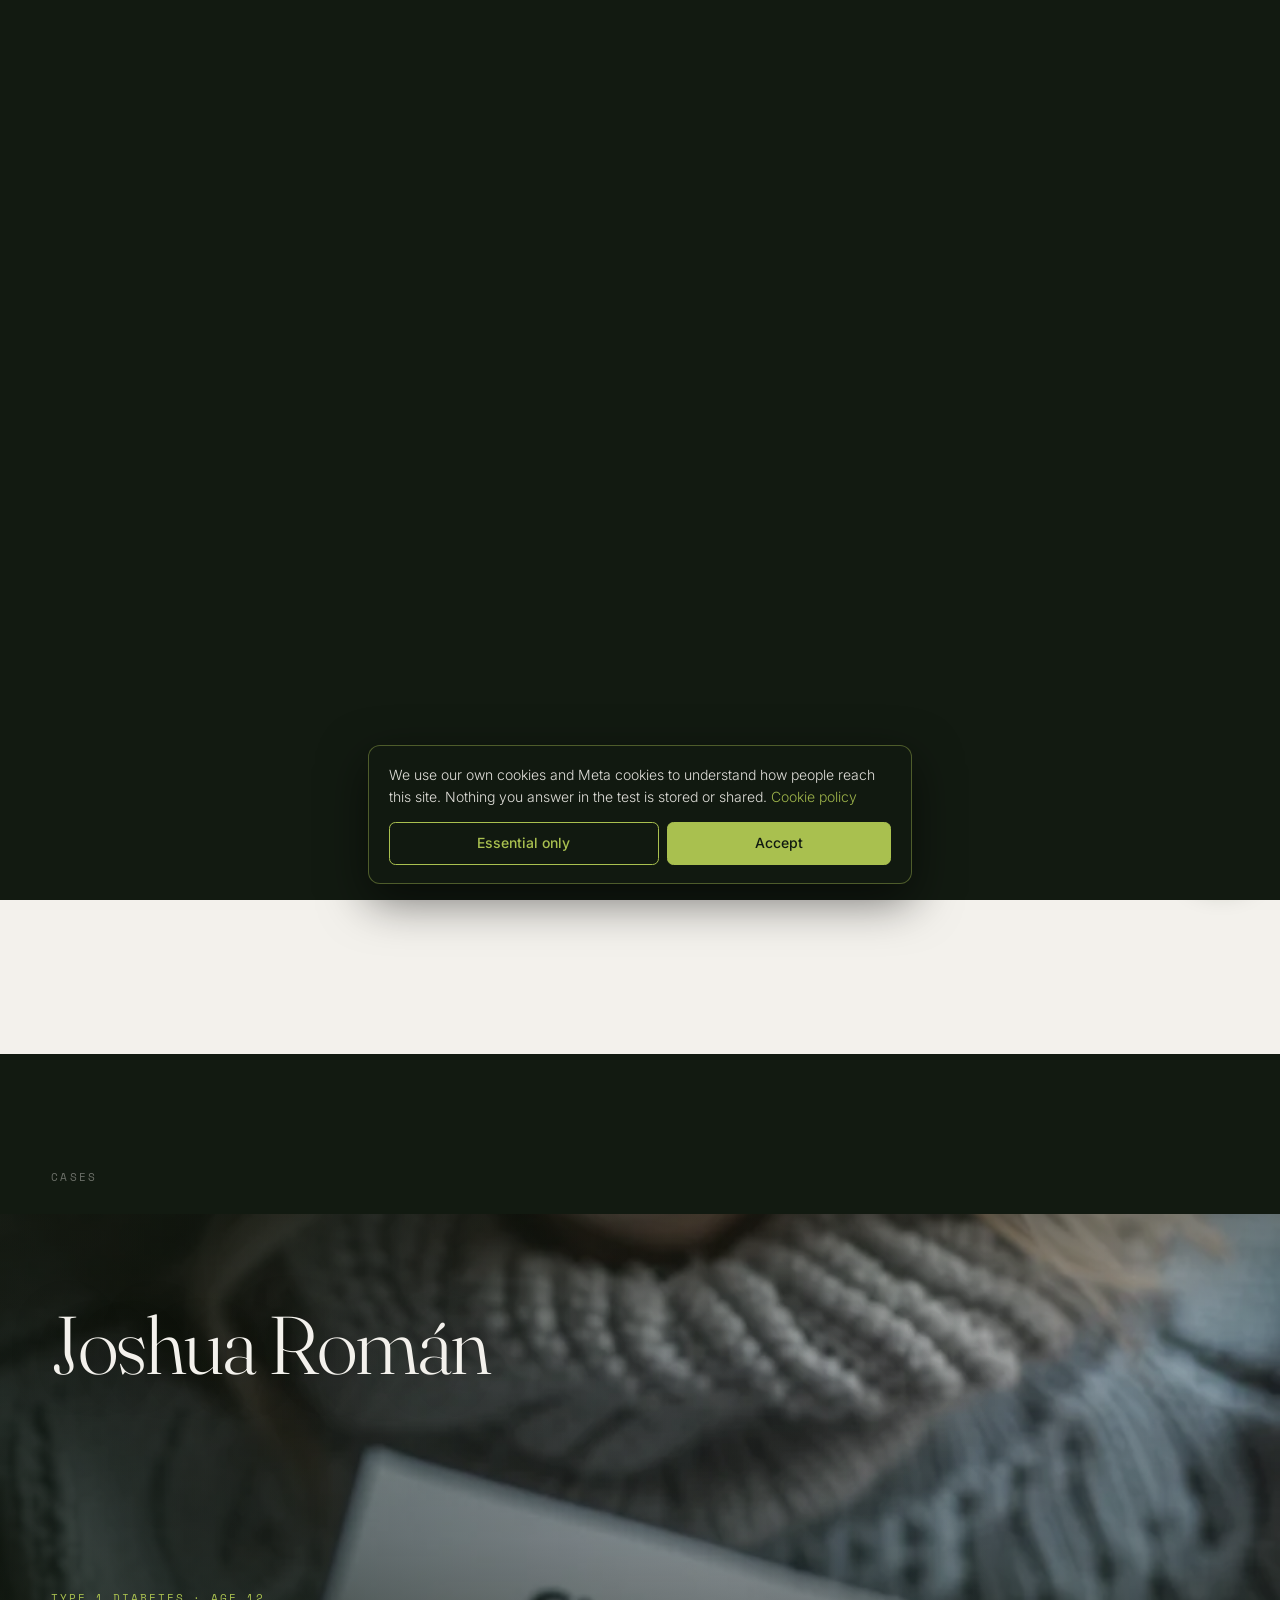
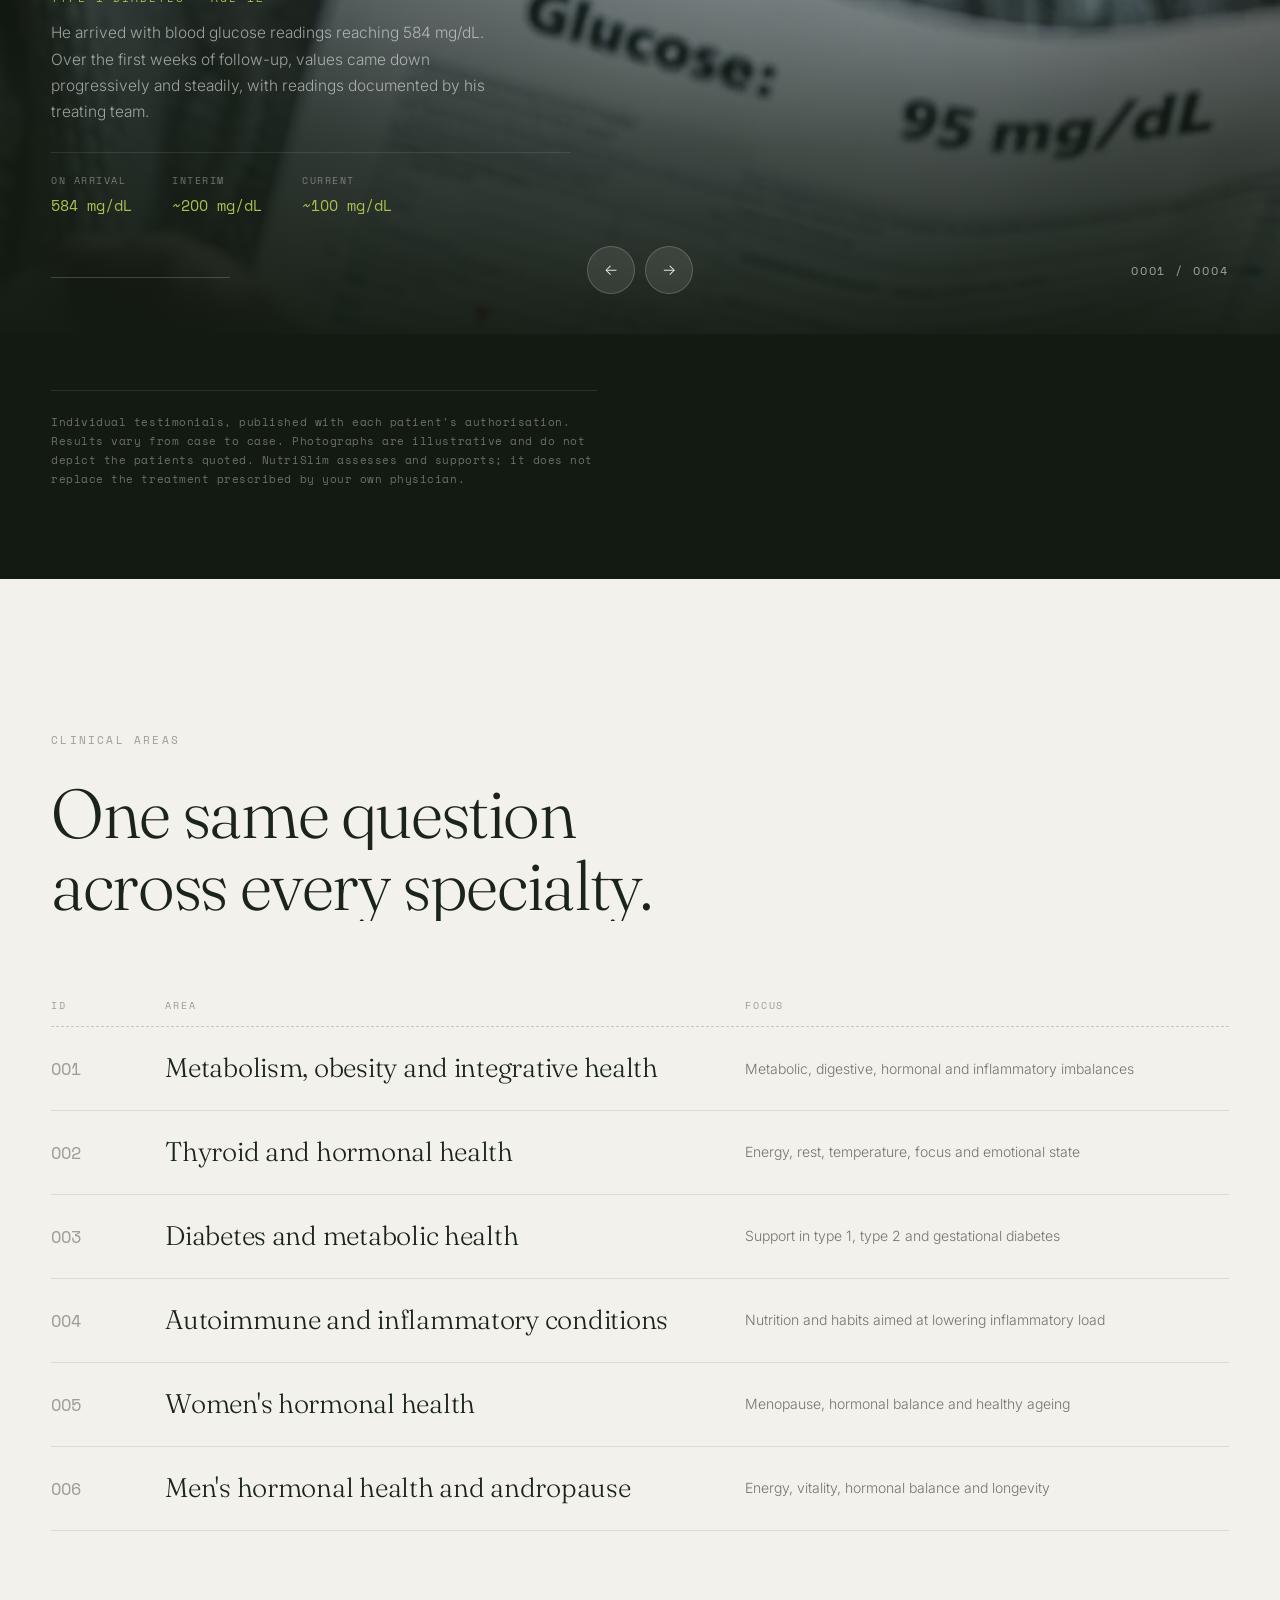
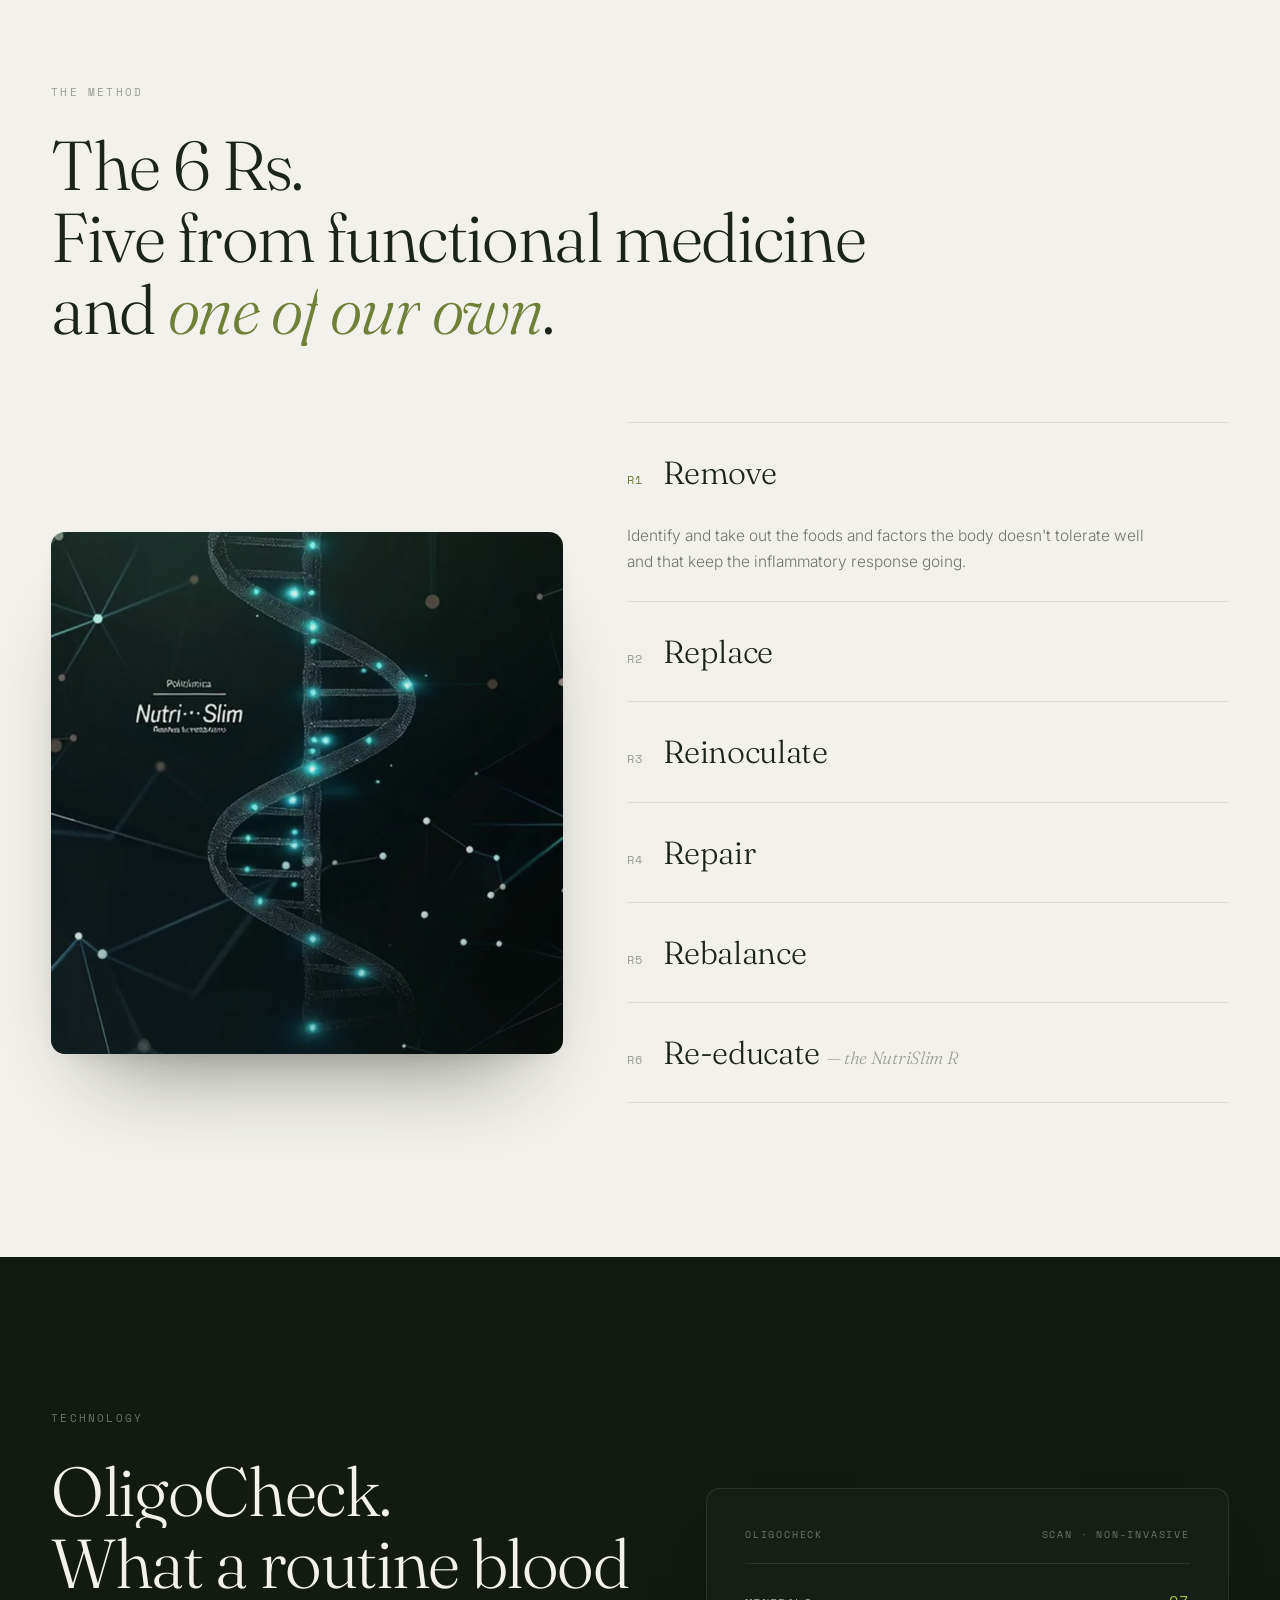
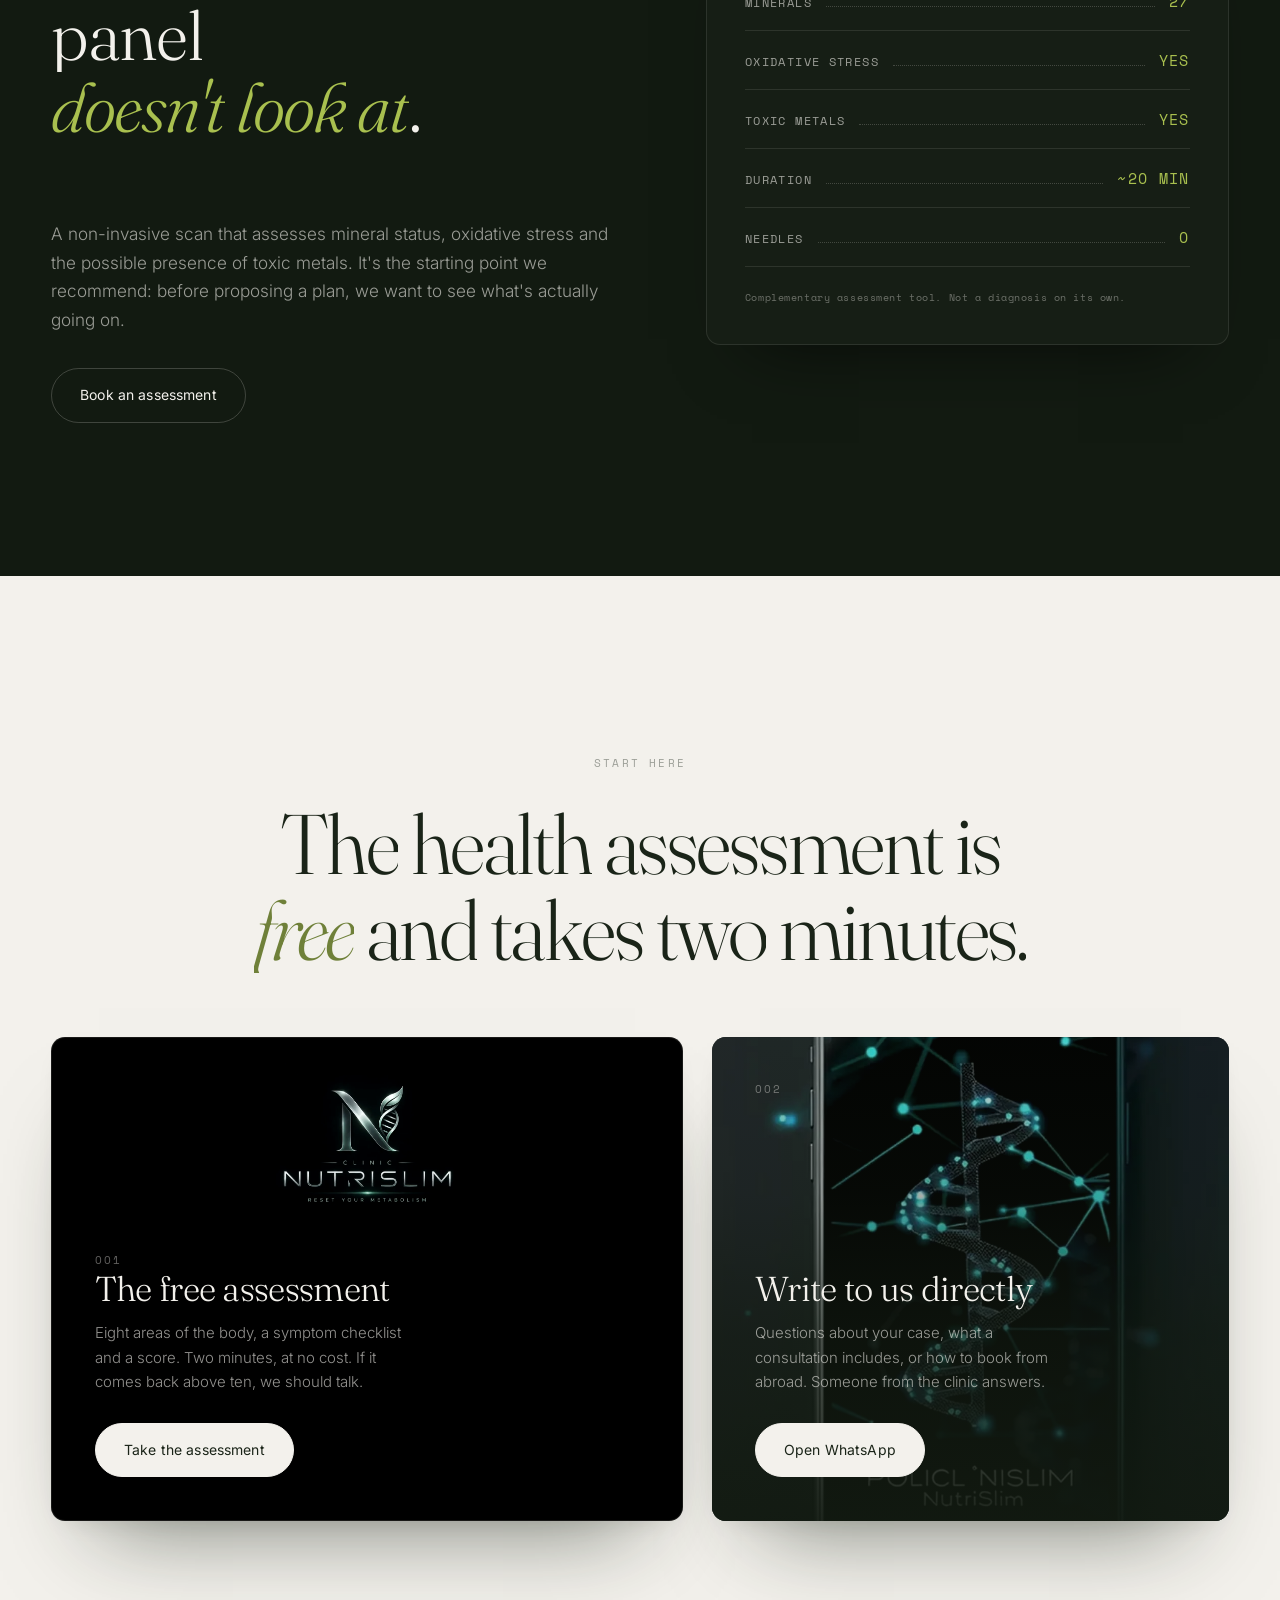
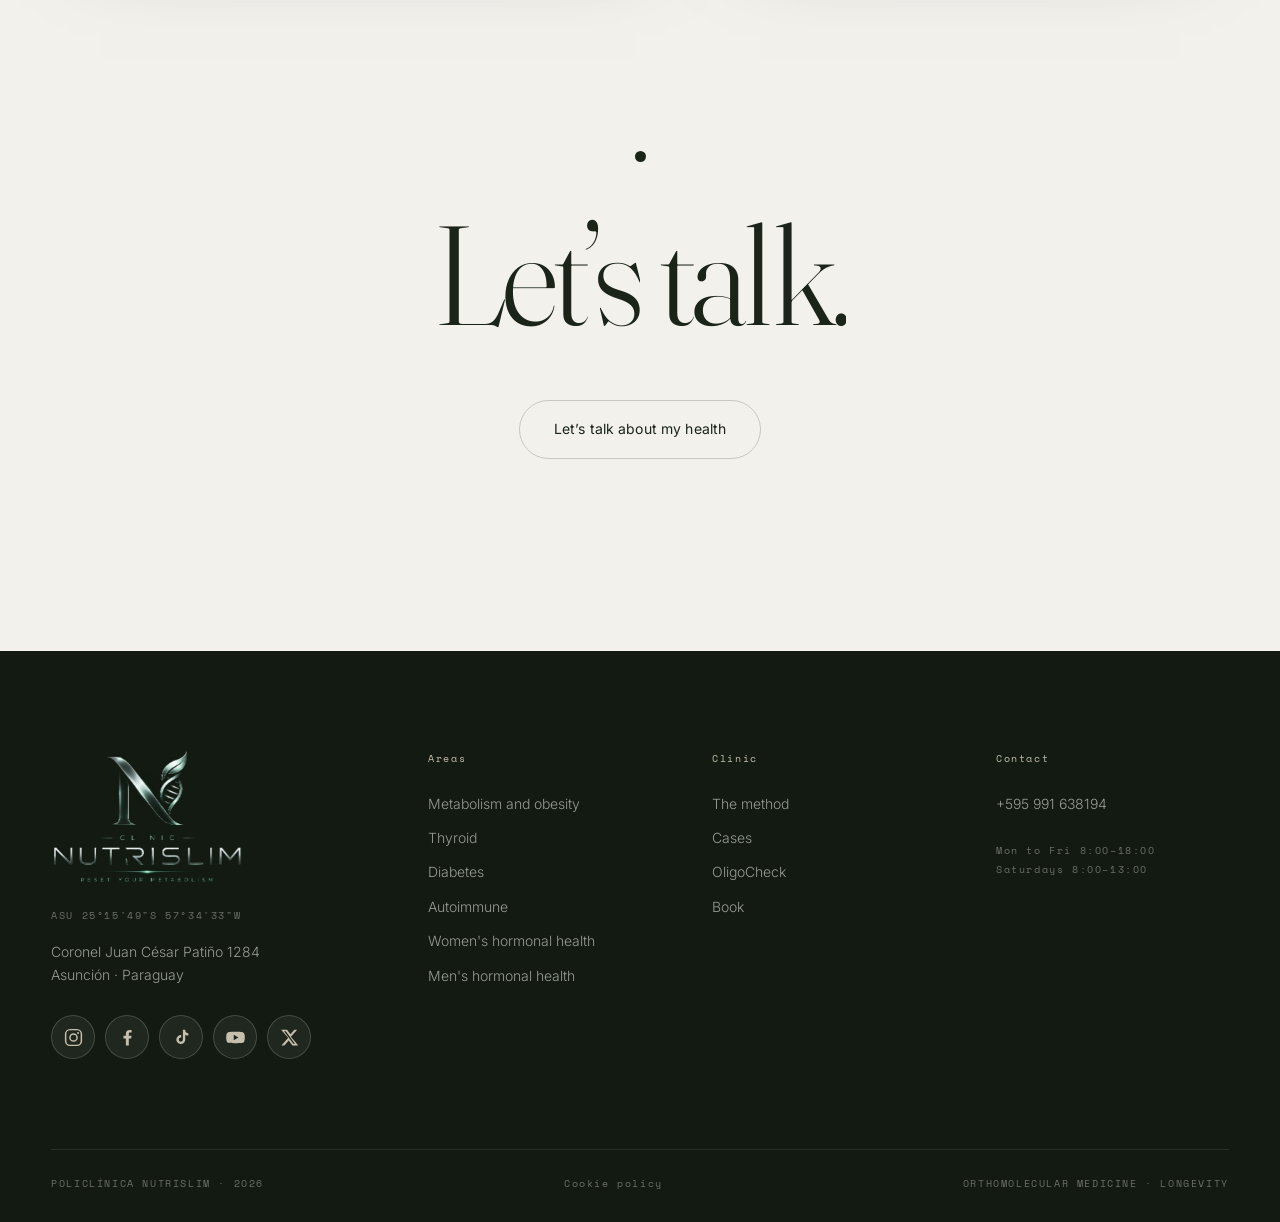
==== commit 3b0a99a6: "Boton de Amy: ojo femenino con pestanas, mas grande Reemplaza el icono generico de globo de chat por" ====
--- a/index.html
+++ b/index.html
@@ -45,7 +45,7 @@
 <link href="https://fonts.googleapis.com/css2?family=Fraunces:ital,opsz,wght@0,9..144,300..700;1,9..144,300..700&family=Inter:wght@300;400;500;600&family=Space+Mono:wght@400;700&display=swap" rel="stylesheet">
 <!-- ?v= : subir el número al publicar cambios, para que nadie quede con la versión vieja en caché -->
 <link rel="stylesheet" href="assets/css/style.css?v=70">
-<link rel="stylesheet" href="assets/css/amy-widget.css?v=1">
+<link rel="stylesheet" href="assets/css/amy-widget.css?v=2">
 
 <script type="application/ld+json">
 {
@@ -622,6 +622,6 @@
     cliente: "nutrislim"
   };
 </script>
-<script src="assets/js/amy-widget.js?v=1" defer></script>
+<script src="assets/js/amy-widget.js?v=2" defer></script>
 </body>
 </html>
--- a/assets/css/amy-widget.css
+++ b/assets/css/amy-widget.css
@@ -7,27 +7,28 @@
 
 .amy-boton{
   position:fixed; right:20px; bottom:20px; z-index:400;
-  width:58px; height:58px; border-radius:50%;
+  width:78px; height:78px; border-radius:50%;
   display:flex; align-items:center; justify-content:center;
   background:var(--dark); color:var(--light);
   border:none; cursor:pointer;
-  box-shadow:0 6px 24px rgba(var(--ink-rgb),.28);
+  box-shadow:0 8px 28px rgba(var(--ink-rgb),.3);
   transition:transform .2s ease, box-shadow .2s ease;
 }
-.amy-boton:hover{ transform:translateY(-2px); box-shadow:0 10px 28px rgba(var(--ink-rgb),.34); }
-.amy-boton svg{ width:26px; height:26px; }
+.amy-boton:hover{ transform:translateY(-2px) scale(1.03); box-shadow:0 12px 32px rgba(var(--ink-rgb),.36); }
+.amy-boton svg{ width:28px; height:28px; }
+.amy-boton .amy-boton__ojo{ width:52px; height:52px; }
 .amy-boton .amy-boton__cerrar{ display:none; }
-.amy-boton[data-abierto="true"] .amy-boton__chat{ display:none; }
+.amy-boton[data-abierto="true"] .amy-boton__ojo{ display:none; }
 .amy-boton[data-abierto="true"] .amy-boton__cerrar{ display:block; }
 
 .amy-punto{
-  position:absolute; top:2px; right:2px; width:12px; height:12px;
+  position:absolute; top:4px; right:4px; width:14px; height:14px;
   border-radius:50%; background:var(--lime);
   box-shadow:0 0 0 2px var(--dark);
 }
 
 .amy-panel{
-  position:fixed; right:20px; bottom:90px; z-index:400;
+  position:fixed; right:20px; bottom:108px; z-index:400;
   width:min(370px, calc(100vw - 32px));
   height:min(540px, calc(100vh - 130px));
   background:var(--bg); color:var(--dark);
@@ -113,6 +114,7 @@
 .amy-panel__enviar svg{ width:17px; height:17px; }
 
 @media (max-width:480px){
-  .amy-panel{ right:16px; bottom:82px; }
-  .amy-boton{ right:16px; bottom:16px; }
+  .amy-panel{ right:16px; bottom:98px; }
+  .amy-boton{ right:16px; bottom:16px; width:68px; height:68px; }
+  .amy-boton .amy-boton__ojo{ width:46px; height:46px; }
 }
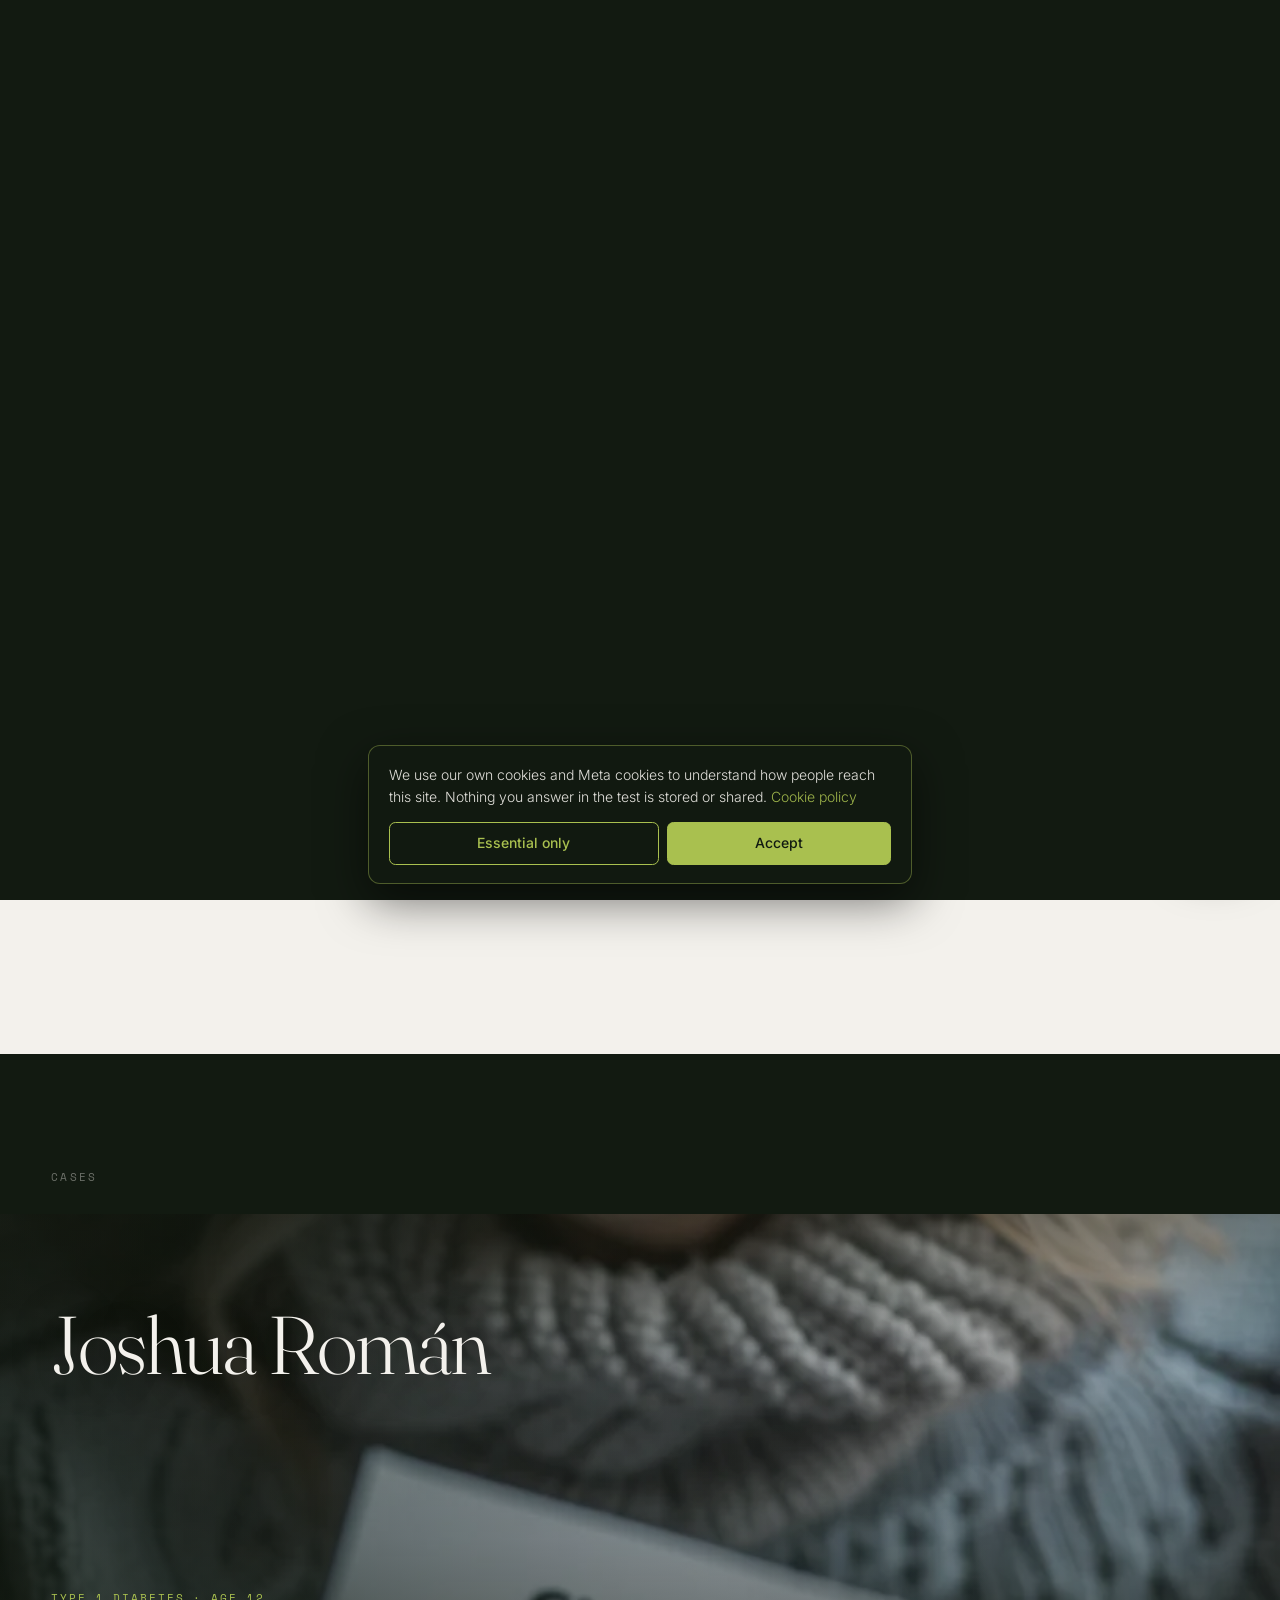
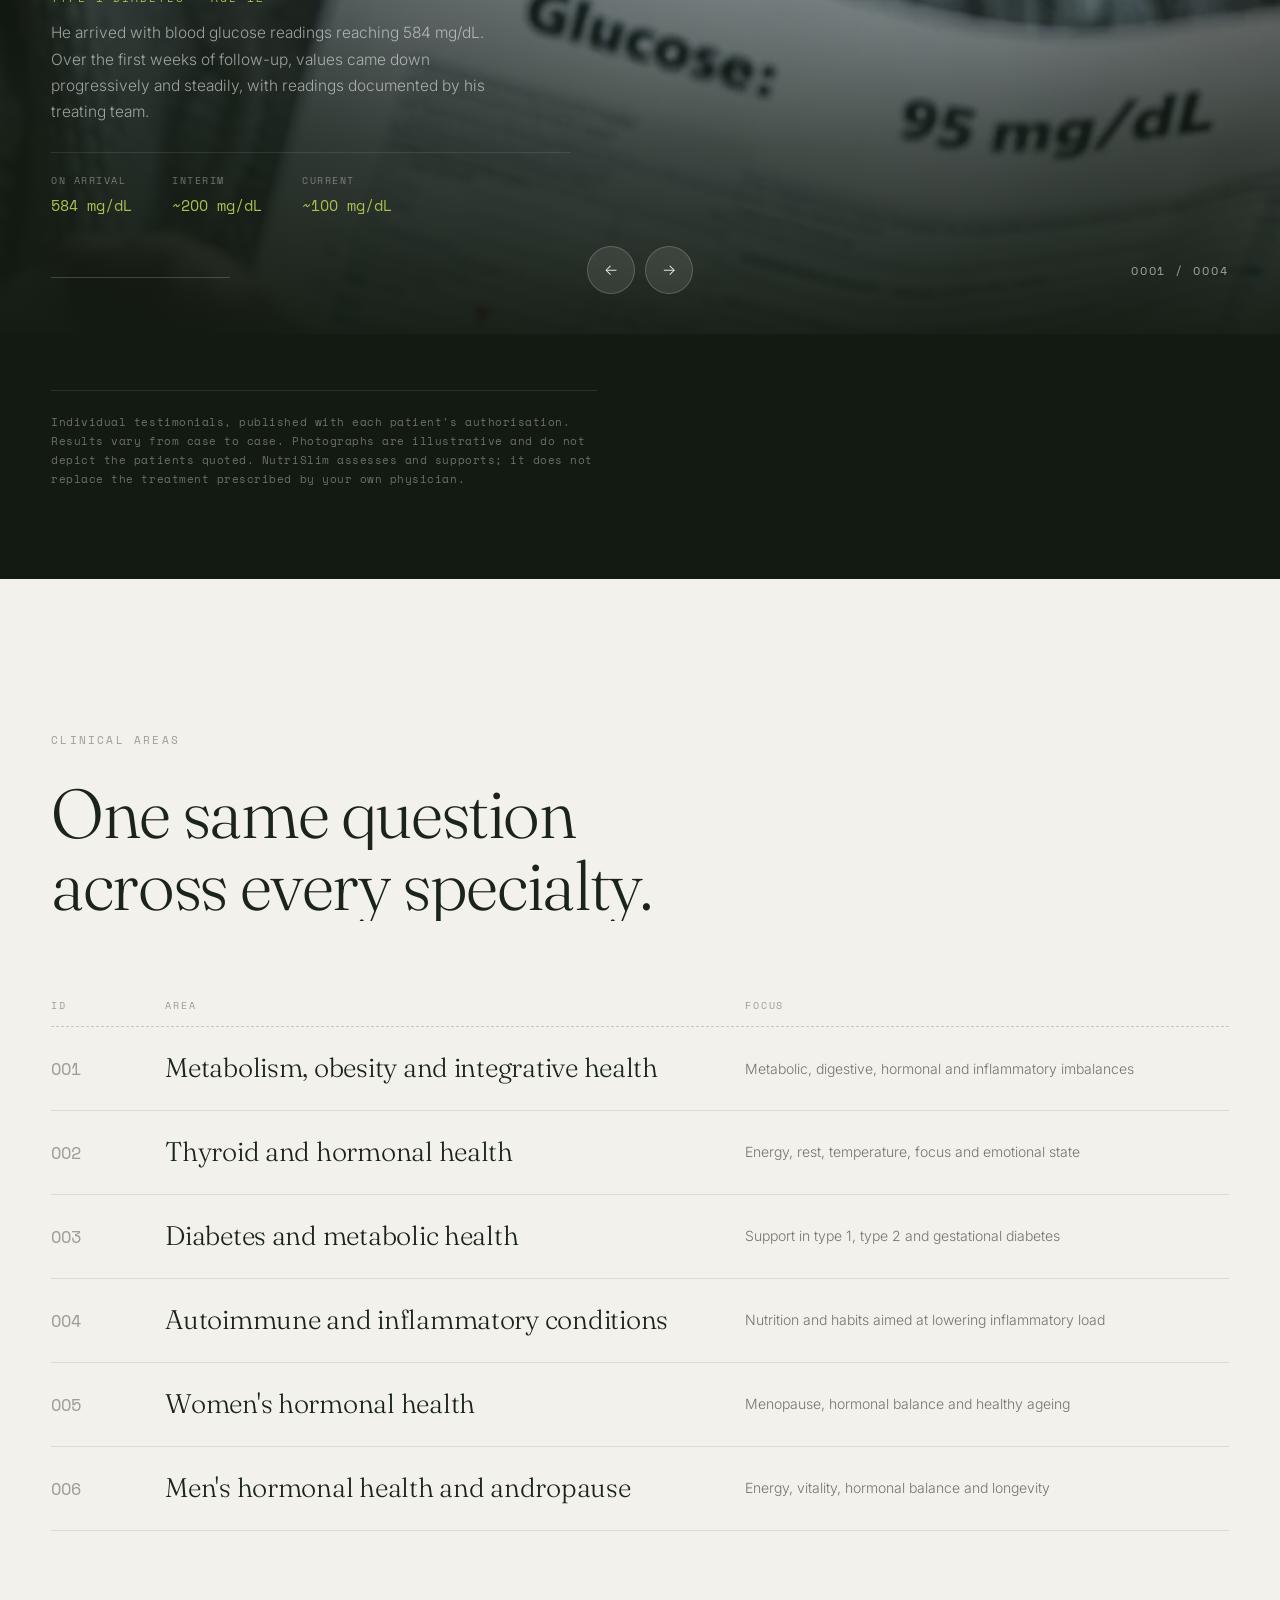
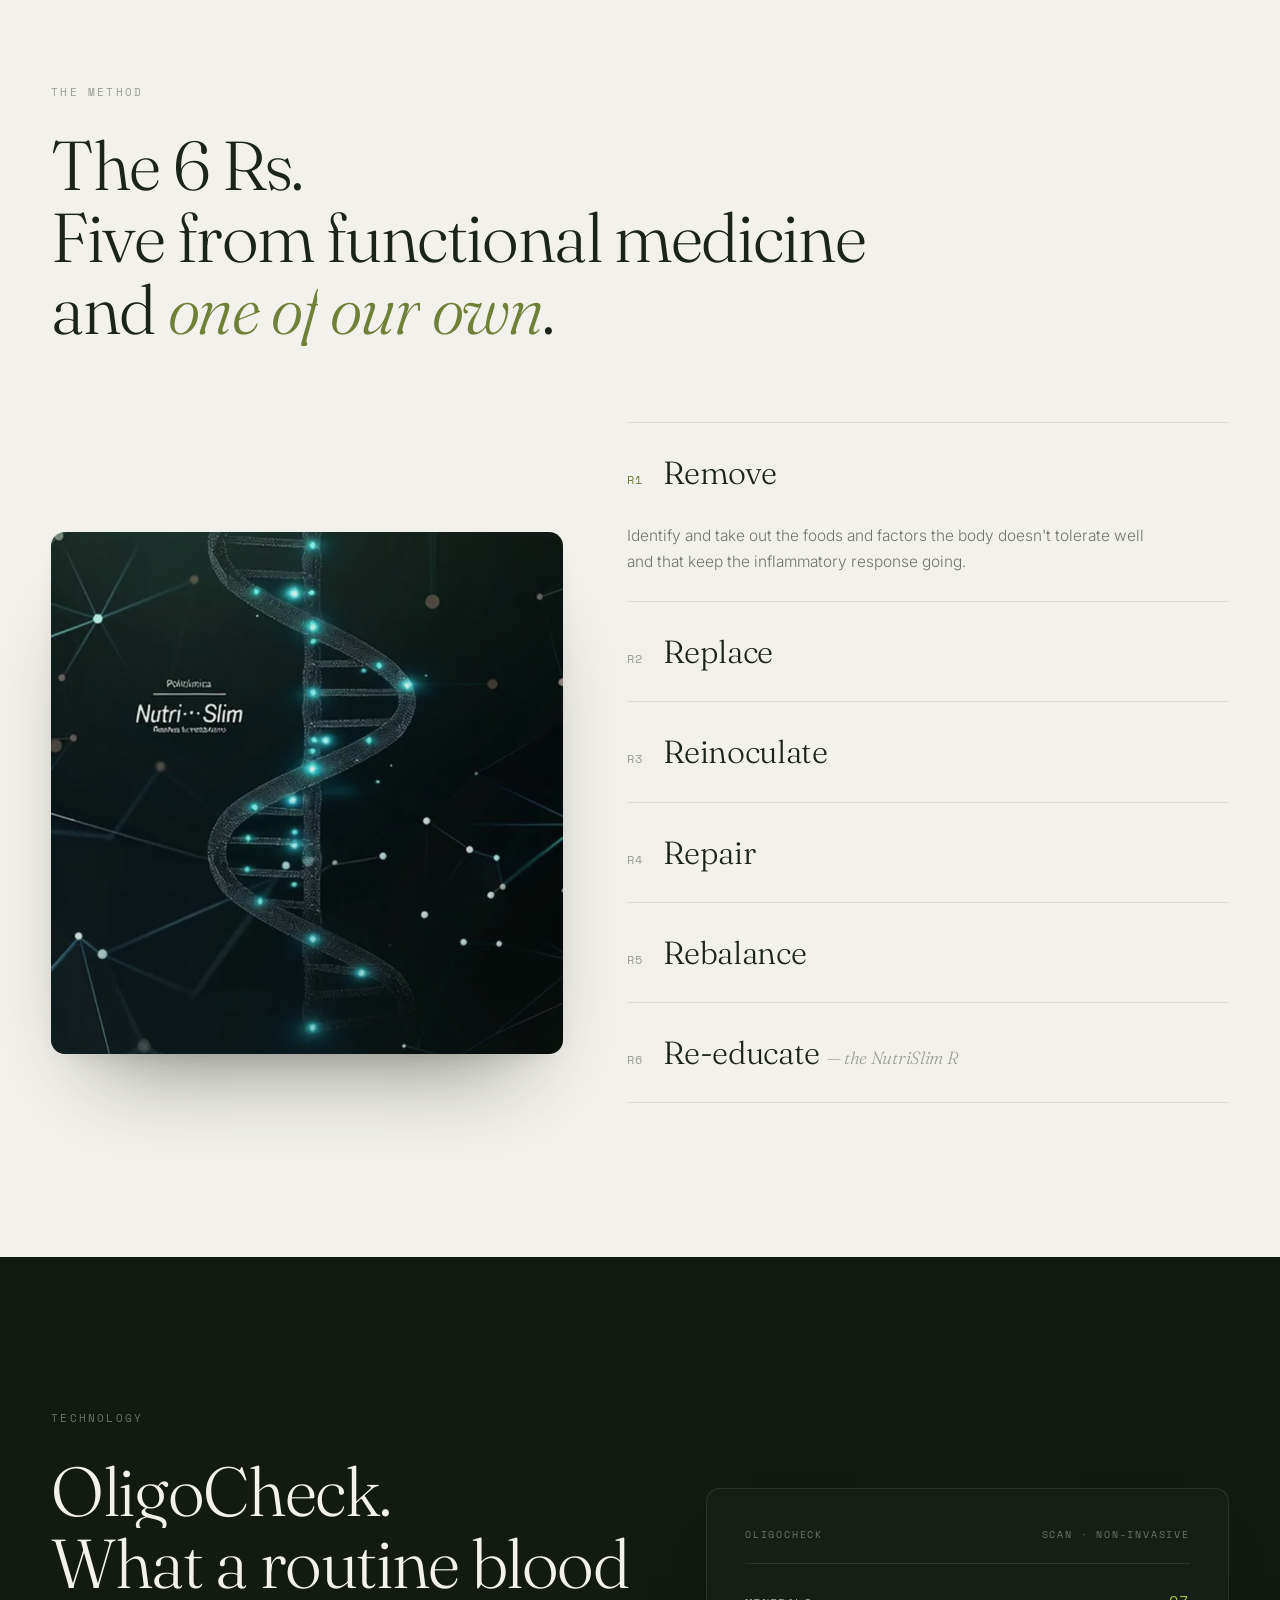
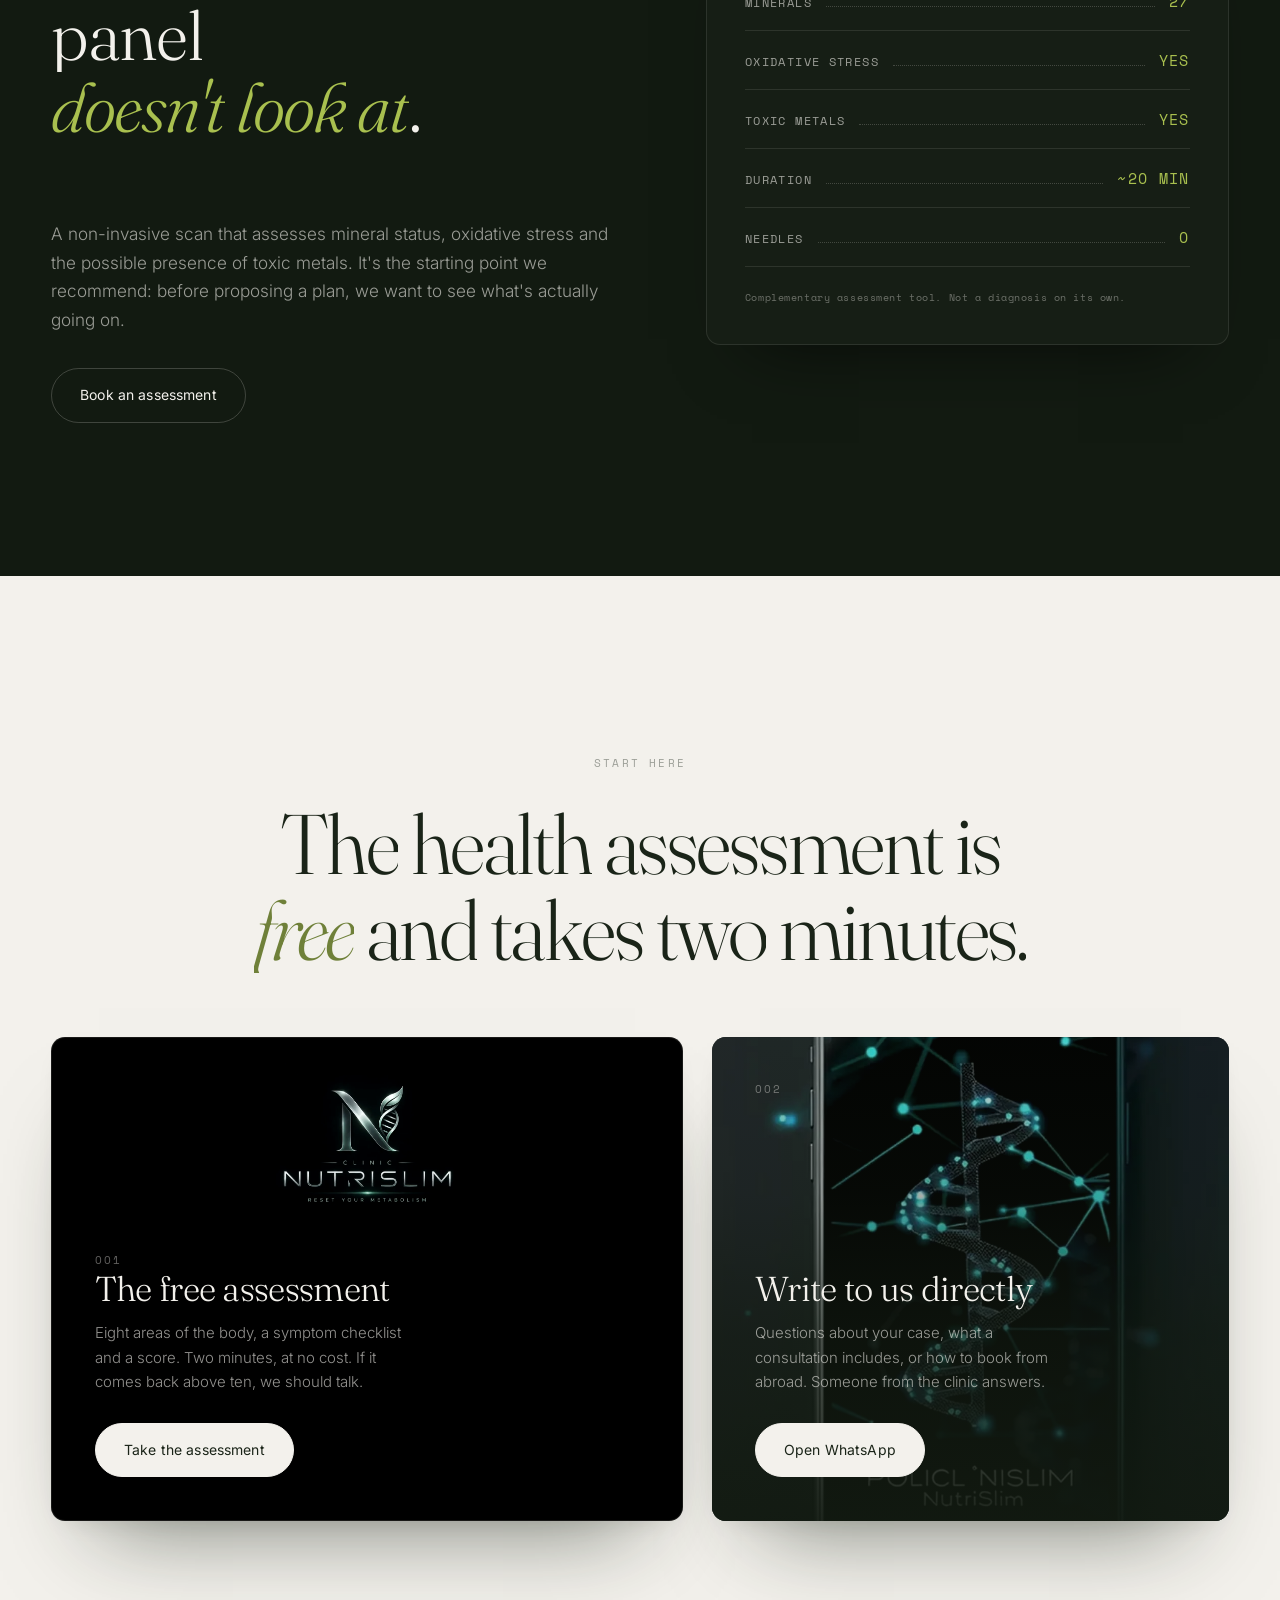
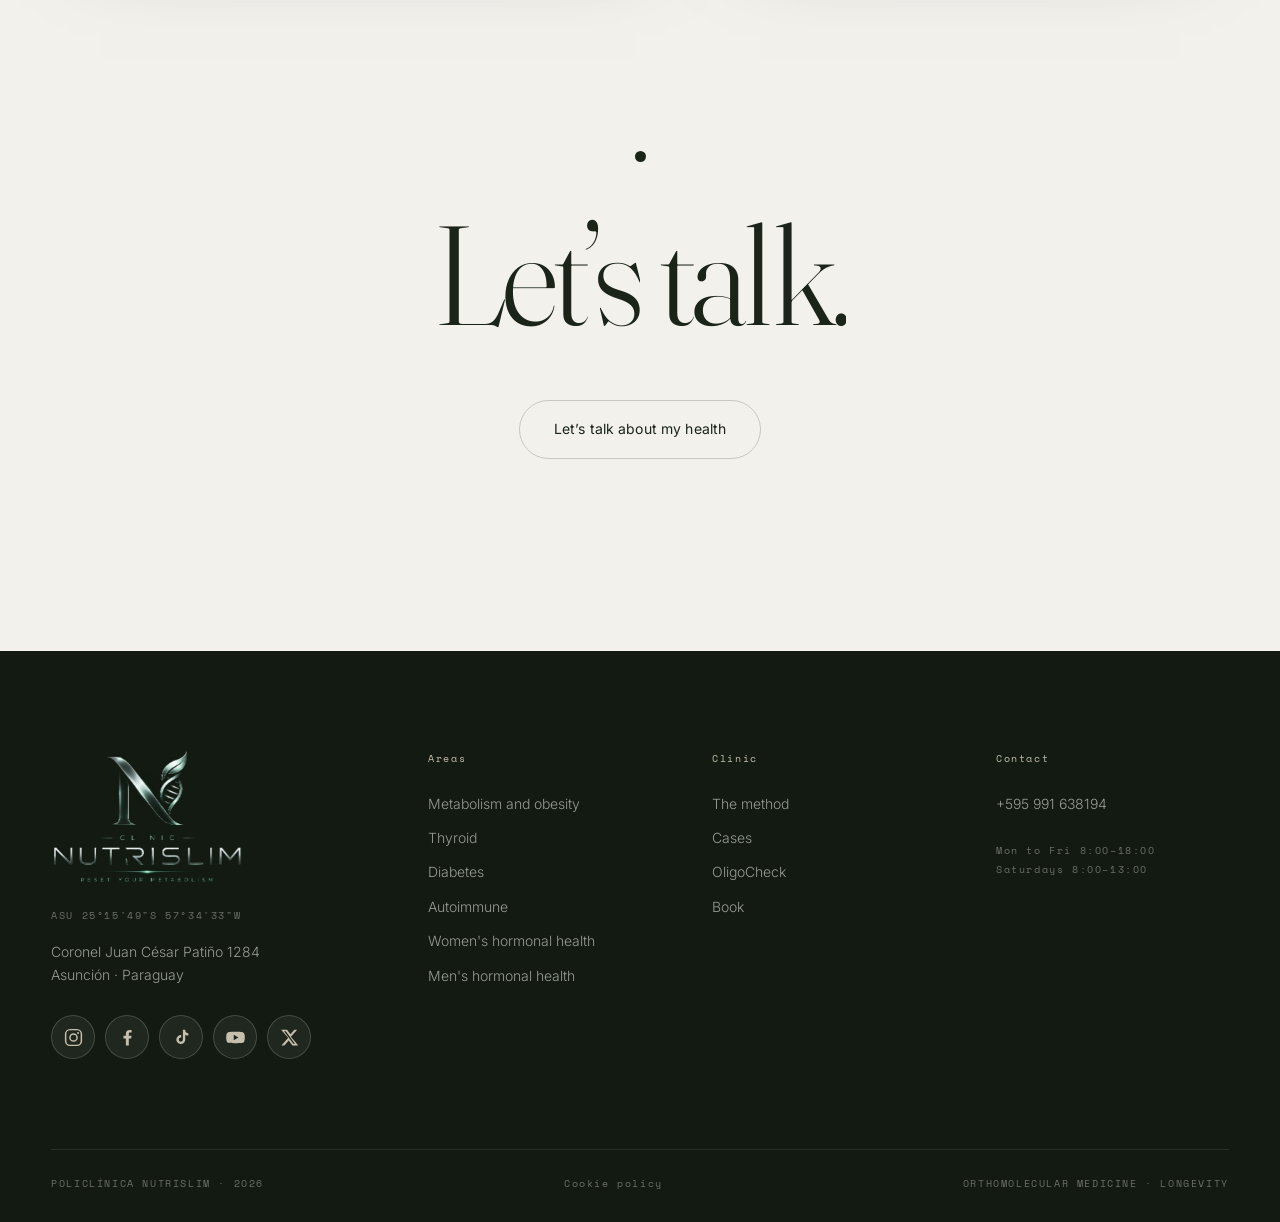
==== commit 6b5e28e4: "Boton de Amy: foto real del ojo en vez del dibujo, y texto del chat mas claro Reemplaza el SVG dibuj" ====
--- a/index.html
+++ b/index.html
@@ -45,7 +45,7 @@
 <link href="https://fonts.googleapis.com/css2?family=Fraunces:ital,opsz,wght@0,9..144,300..700;1,9..144,300..700&family=Inter:wght@300;400;500;600&family=Space+Mono:wght@400;700&display=swap" rel="stylesheet">
 <!-- ?v= : subir el número al publicar cambios, para que nadie quede con la versión vieja en caché -->
 <link rel="stylesheet" href="assets/css/style.css?v=70">
-<link rel="stylesheet" href="assets/css/amy-widget.css?v=2">
+<link rel="stylesheet" href="assets/css/amy-widget.css?v=3">
 
 <script type="application/ld+json">
 {
@@ -622,6 +622,6 @@
     cliente: "nutrislim"
   };
 </script>
-<script src="assets/js/amy-widget.js?v=2" defer></script>
+<script src="assets/js/amy-widget.js?v=3" defer></script>
 </body>
 </html>
--- a/assets/css/amy-widget.css
+++ b/assets/css/amy-widget.css
@@ -6,29 +6,30 @@
    ============================================================ */
 
 .amy-boton{
-  position:fixed; right:20px; bottom:20px; z-index:400;
-  width:78px; height:78px; border-radius:50%;
+  position:fixed; right:16px; bottom:16px; z-index:400;
+  width:92px; height:92px;
   display:flex; align-items:center; justify-content:center;
+  background:none; border:none; padding:0; cursor:pointer;
+  transition:transform .2s ease;
+}
+.amy-boton:hover{ transform:translateY(-2px) scale(1.03); }
+.amy-boton__ojo{
+  width:100%; height:100%; object-fit:contain;
+  filter:drop-shadow(0 8px 22px rgba(0,0,0,.35));
+}
+.amy-boton[data-abierto="true"] .amy-boton__ojo{ display:none; }
+
+.amy-boton__cerrar{
+  display:none; position:absolute; inset:8px; border-radius:50%;
+  align-items:center; justify-content:center;
   background:var(--dark); color:var(--light);
-  border:none; cursor:pointer;
   box-shadow:0 8px 28px rgba(var(--ink-rgb),.3);
-  transition:transform .2s ease, box-shadow .2s ease;
 }
-.amy-boton:hover{ transform:translateY(-2px) scale(1.03); box-shadow:0 12px 32px rgba(var(--ink-rgb),.36); }
-.amy-boton svg{ width:28px; height:28px; }
-.amy-boton .amy-boton__ojo{ width:52px; height:52px; }
-.amy-boton .amy-boton__cerrar{ display:none; }
-.amy-boton[data-abierto="true"] .amy-boton__ojo{ display:none; }
-.amy-boton[data-abierto="true"] .amy-boton__cerrar{ display:block; }
-
-.amy-punto{
-  position:absolute; top:4px; right:4px; width:14px; height:14px;
-  border-radius:50%; background:var(--lime);
-  box-shadow:0 0 0 2px var(--dark);
-}
+.amy-boton__cerrar svg{ width:26px; height:26px; }
+.amy-boton[data-abierto="true"] .amy-boton__cerrar{ display:flex; }
 
 .amy-panel{
-  position:fixed; right:20px; bottom:108px; z-index:400;
+  position:fixed; right:20px; bottom:114px; z-index:400;
   width:min(370px, calc(100vw - 32px));
   height:min(540px, calc(100vh - 130px));
   background:var(--bg); color:var(--dark);
@@ -72,8 +73,11 @@
   white-space:pre-wrap; word-break:break-word;
 }
 .amy-burbuja--amy{
-  align-self:flex-start; background:var(--media-bg, #e6e3db);
-  color:var(--dark); border-bottom-left-radius:4px;
+  align-self:flex-start; background:#ffffff;
+  color:#161616; font-weight:450;
+  border:1px solid rgba(var(--ink-rgb),.07);
+  box-shadow:0 1px 3px rgba(var(--ink-rgb),.06);
+  border-bottom-left-radius:4px;
 }
 .amy-burbuja--yo{
   align-self:flex-end; background:var(--olive); color:var(--light);
@@ -82,7 +86,8 @@
 
 .amy-escribiendo{
   align-self:flex-start; display:flex; gap:4px; padding:12px 14px;
-  background:var(--media-bg, #e6e3db); border-radius:14px; border-bottom-left-radius:4px;
+  background:#ffffff; border:1px solid rgba(var(--ink-rgb),.07);
+  border-radius:14px; border-bottom-left-radius:4px;
 }
 .amy-escribiendo span{
   width:6px; height:6px; border-radius:50%; background:var(--olive);
@@ -105,6 +110,7 @@
   background:var(--light); color:var(--dark); resize:none; max-height:90px;
 }
 .amy-panel__input:focus{ outline:2px solid var(--olive); outline-offset:1px; }
+.amy-panel__input::placeholder{ color:rgba(var(--ink-rgb),.5); }
 .amy-panel__enviar{
   flex:0 0 auto; width:40px; height:40px; border-radius:10px; border:none;
   background:var(--dark); color:var(--light); cursor:pointer;
@@ -114,7 +120,6 @@
 .amy-panel__enviar svg{ width:17px; height:17px; }
 
 @media (max-width:480px){
-  .amy-panel{ right:16px; bottom:98px; }
-  .amy-boton{ right:16px; bottom:16px; width:68px; height:68px; }
-  .amy-boton .amy-boton__ojo{ width:46px; height:46px; }
+  .amy-panel{ right:16px; bottom:100px; }
+  .amy-boton{ right:14px; bottom:14px; width:76px; height:76px; }
 }
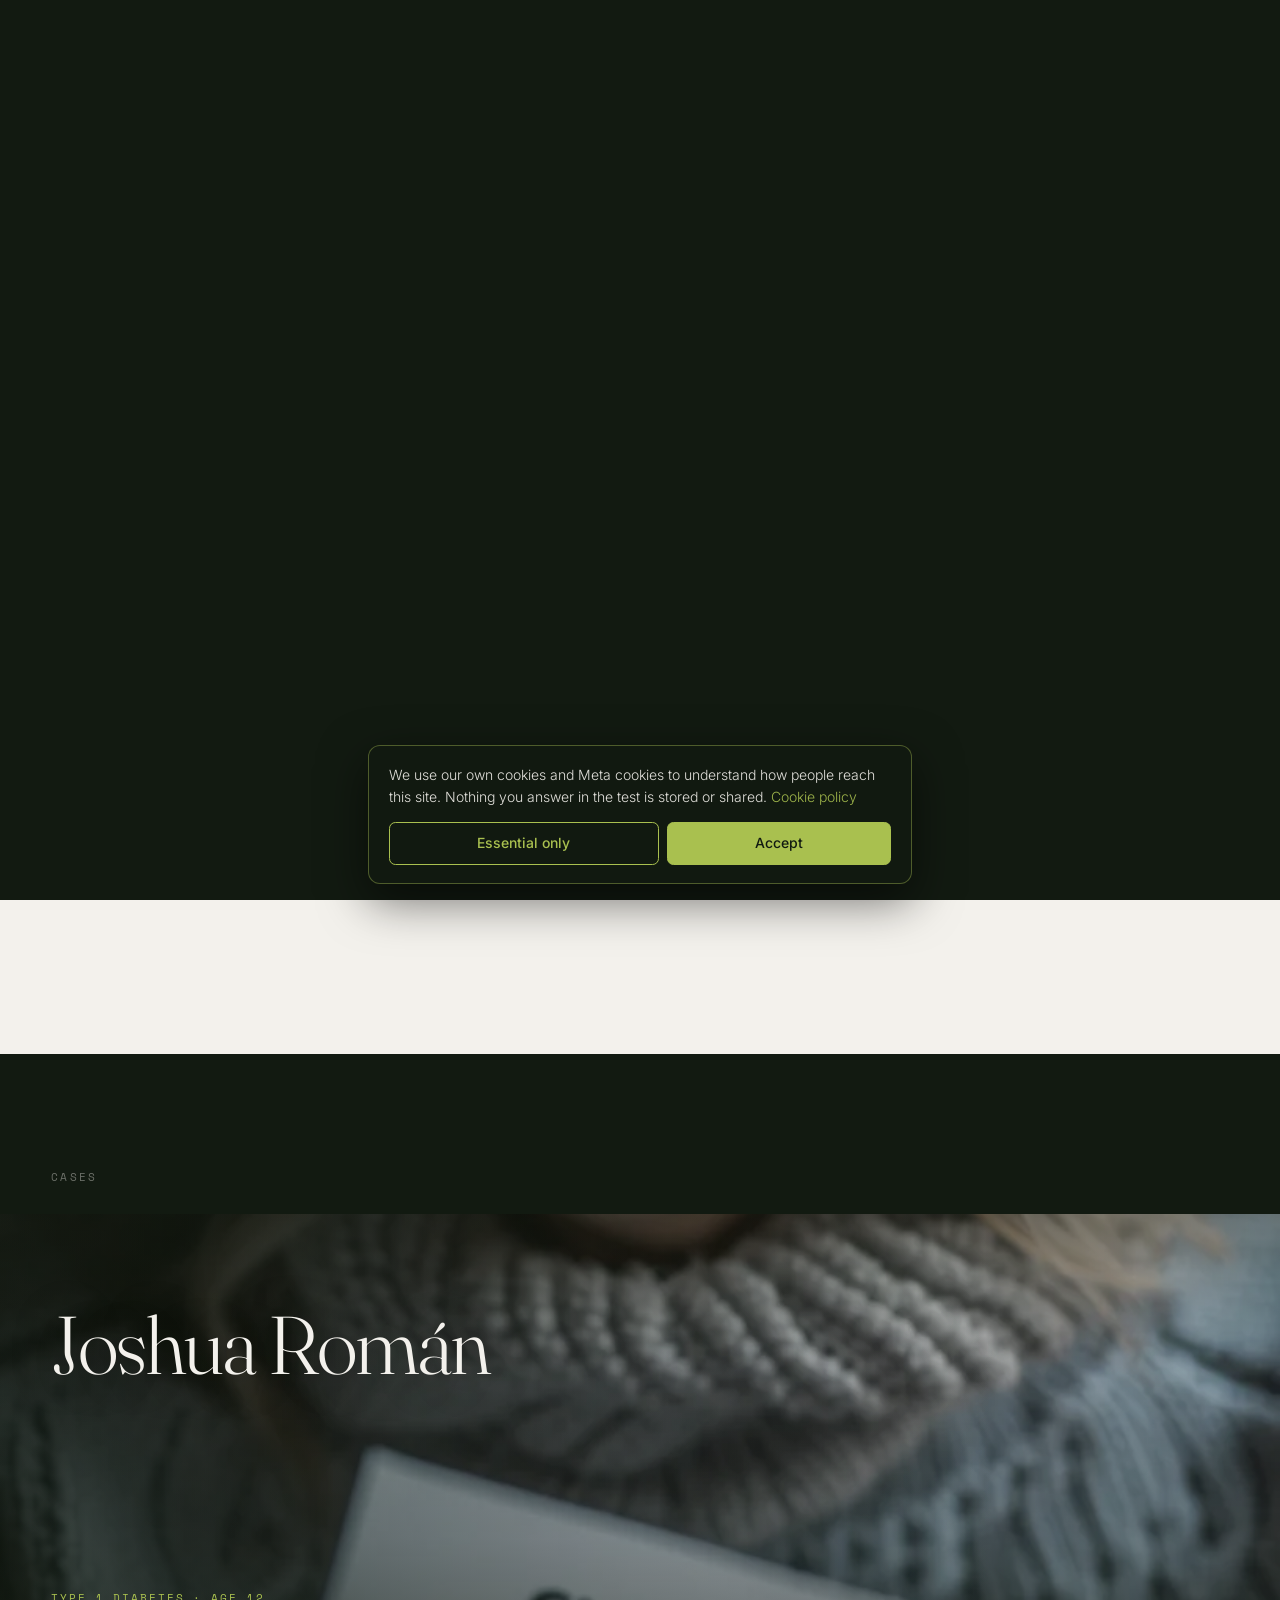
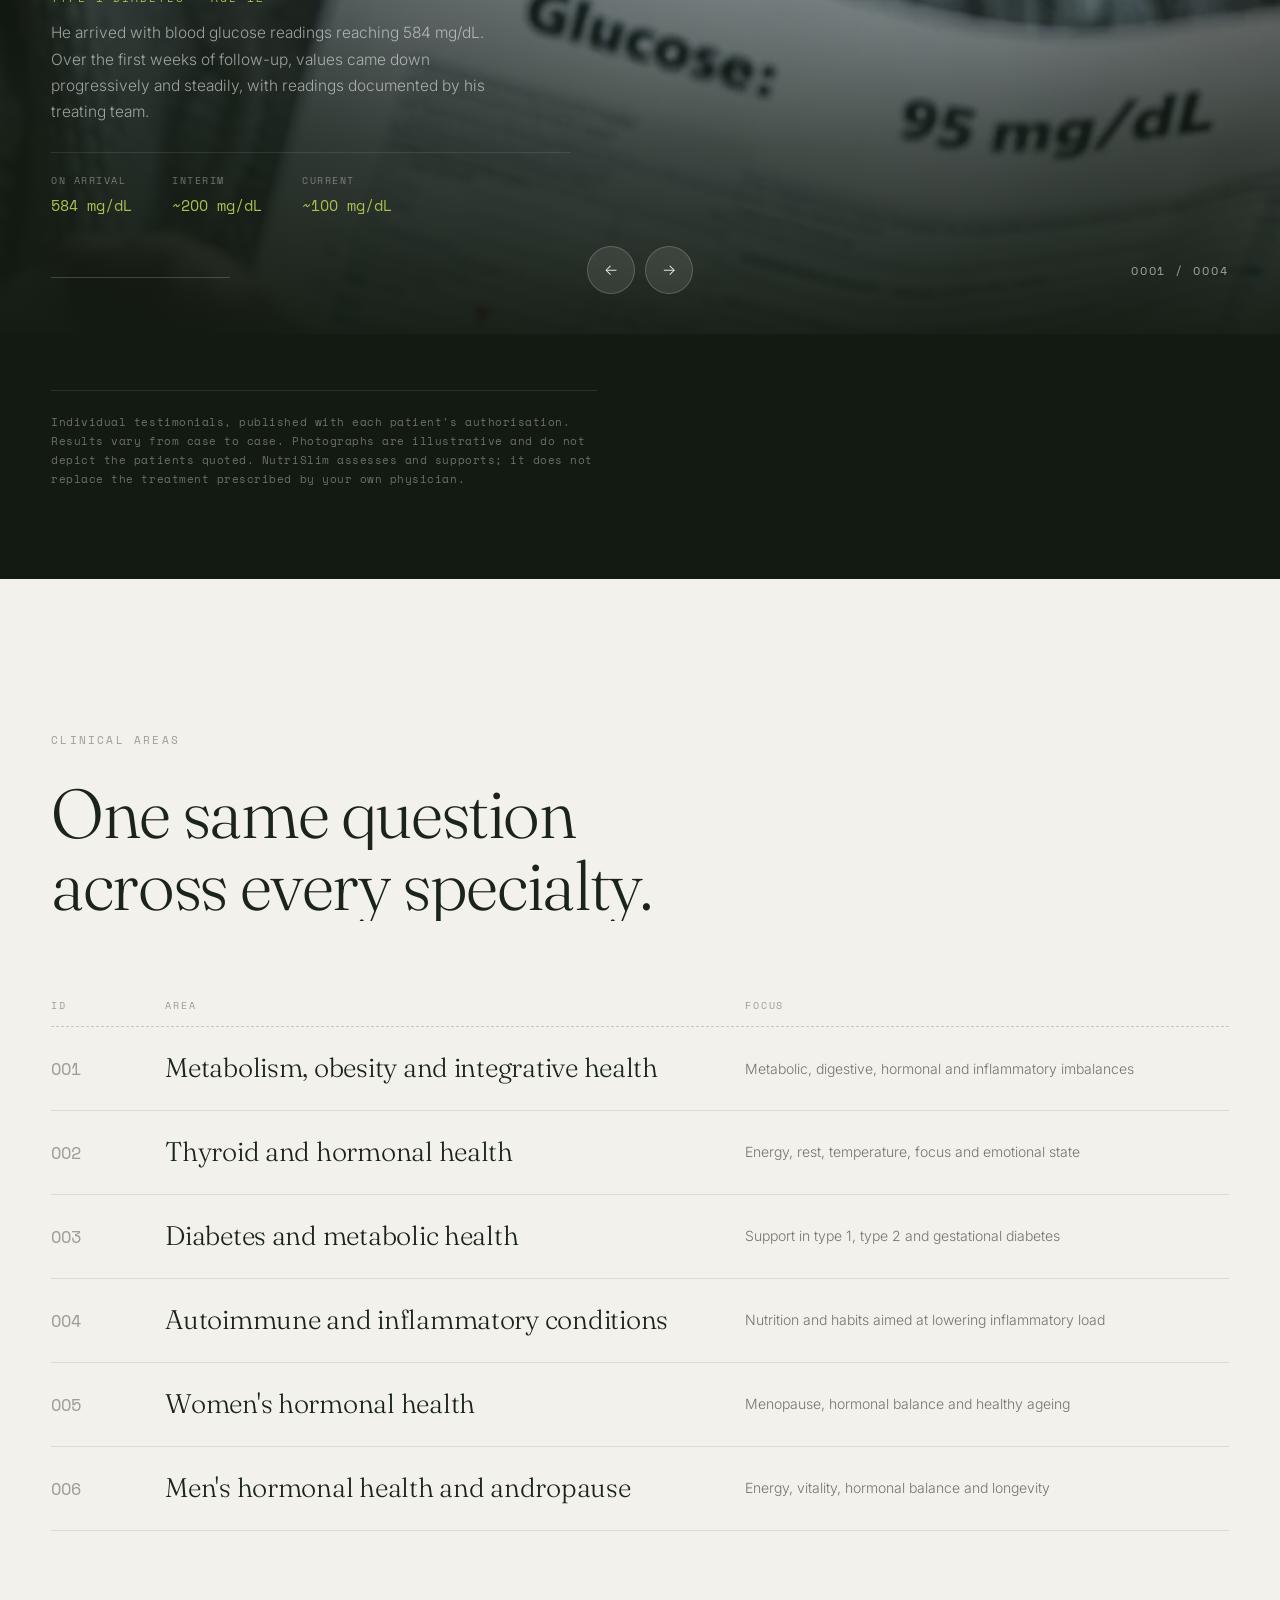
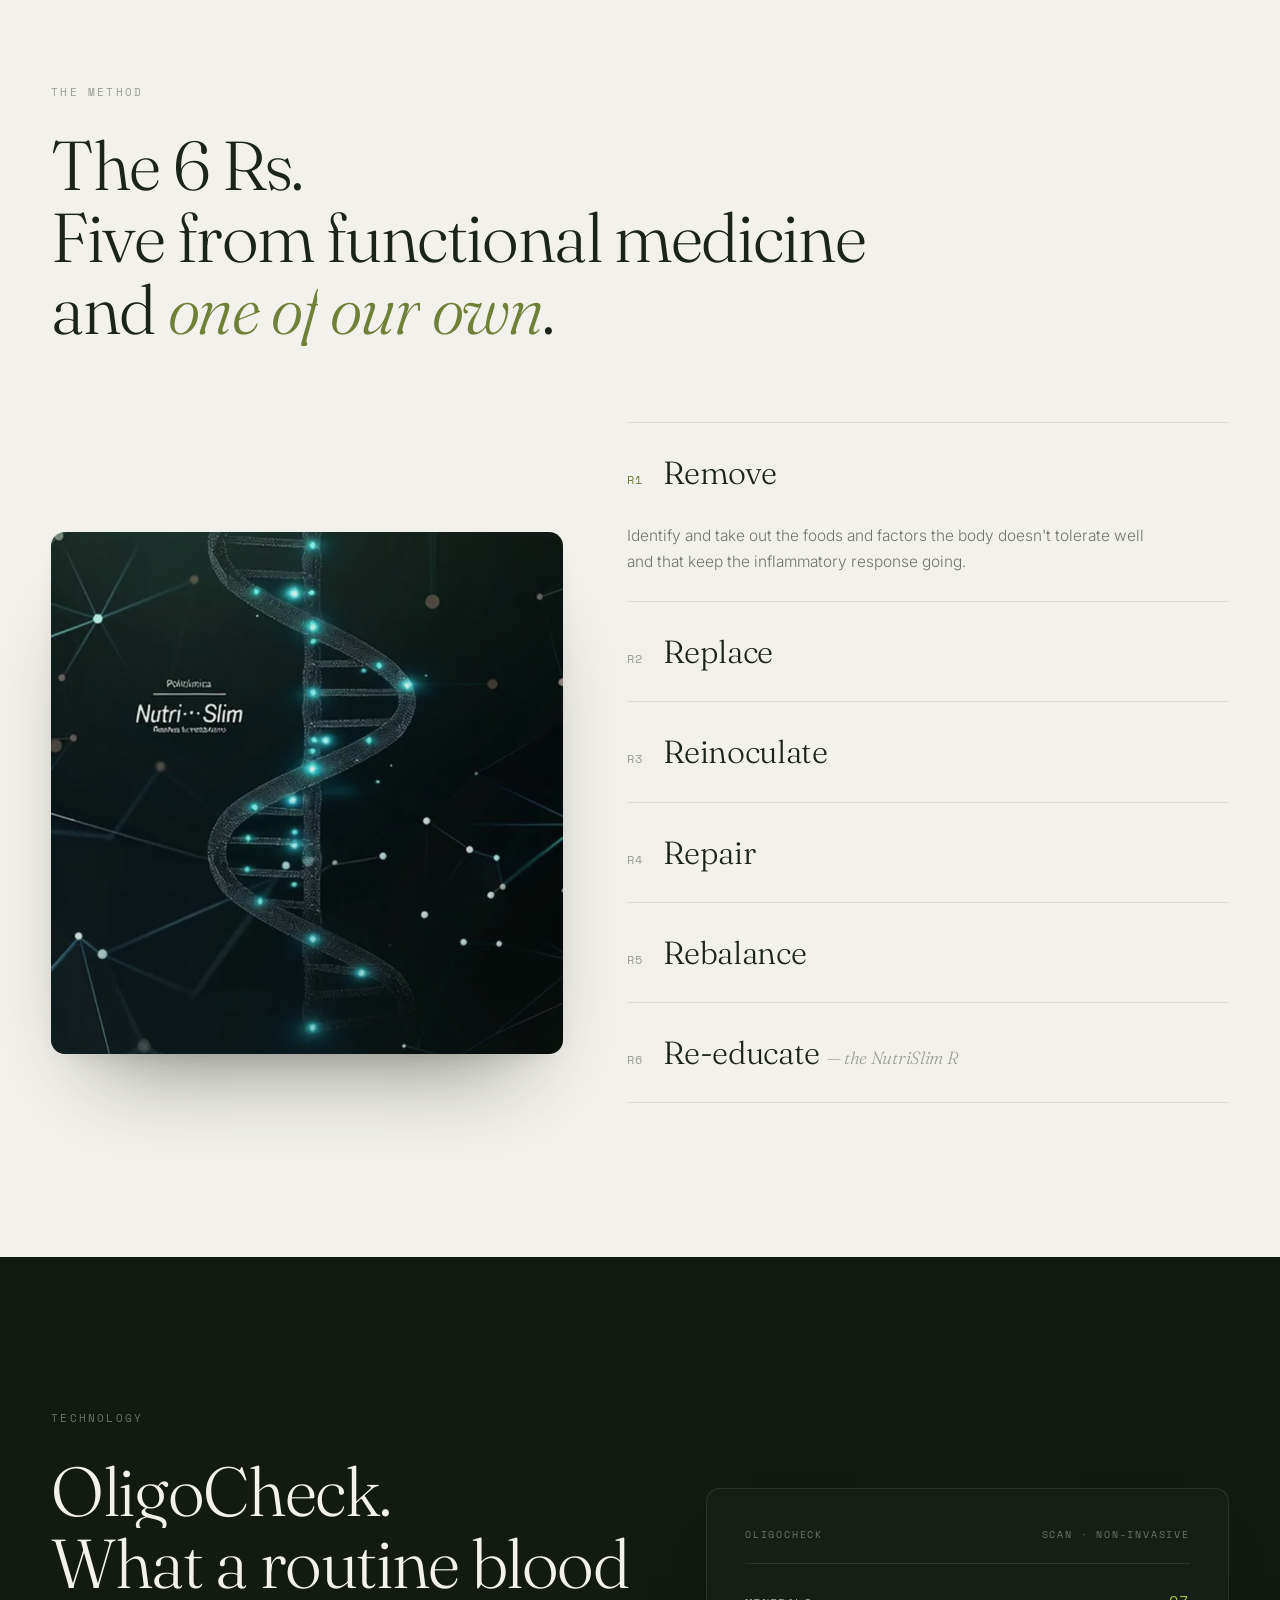
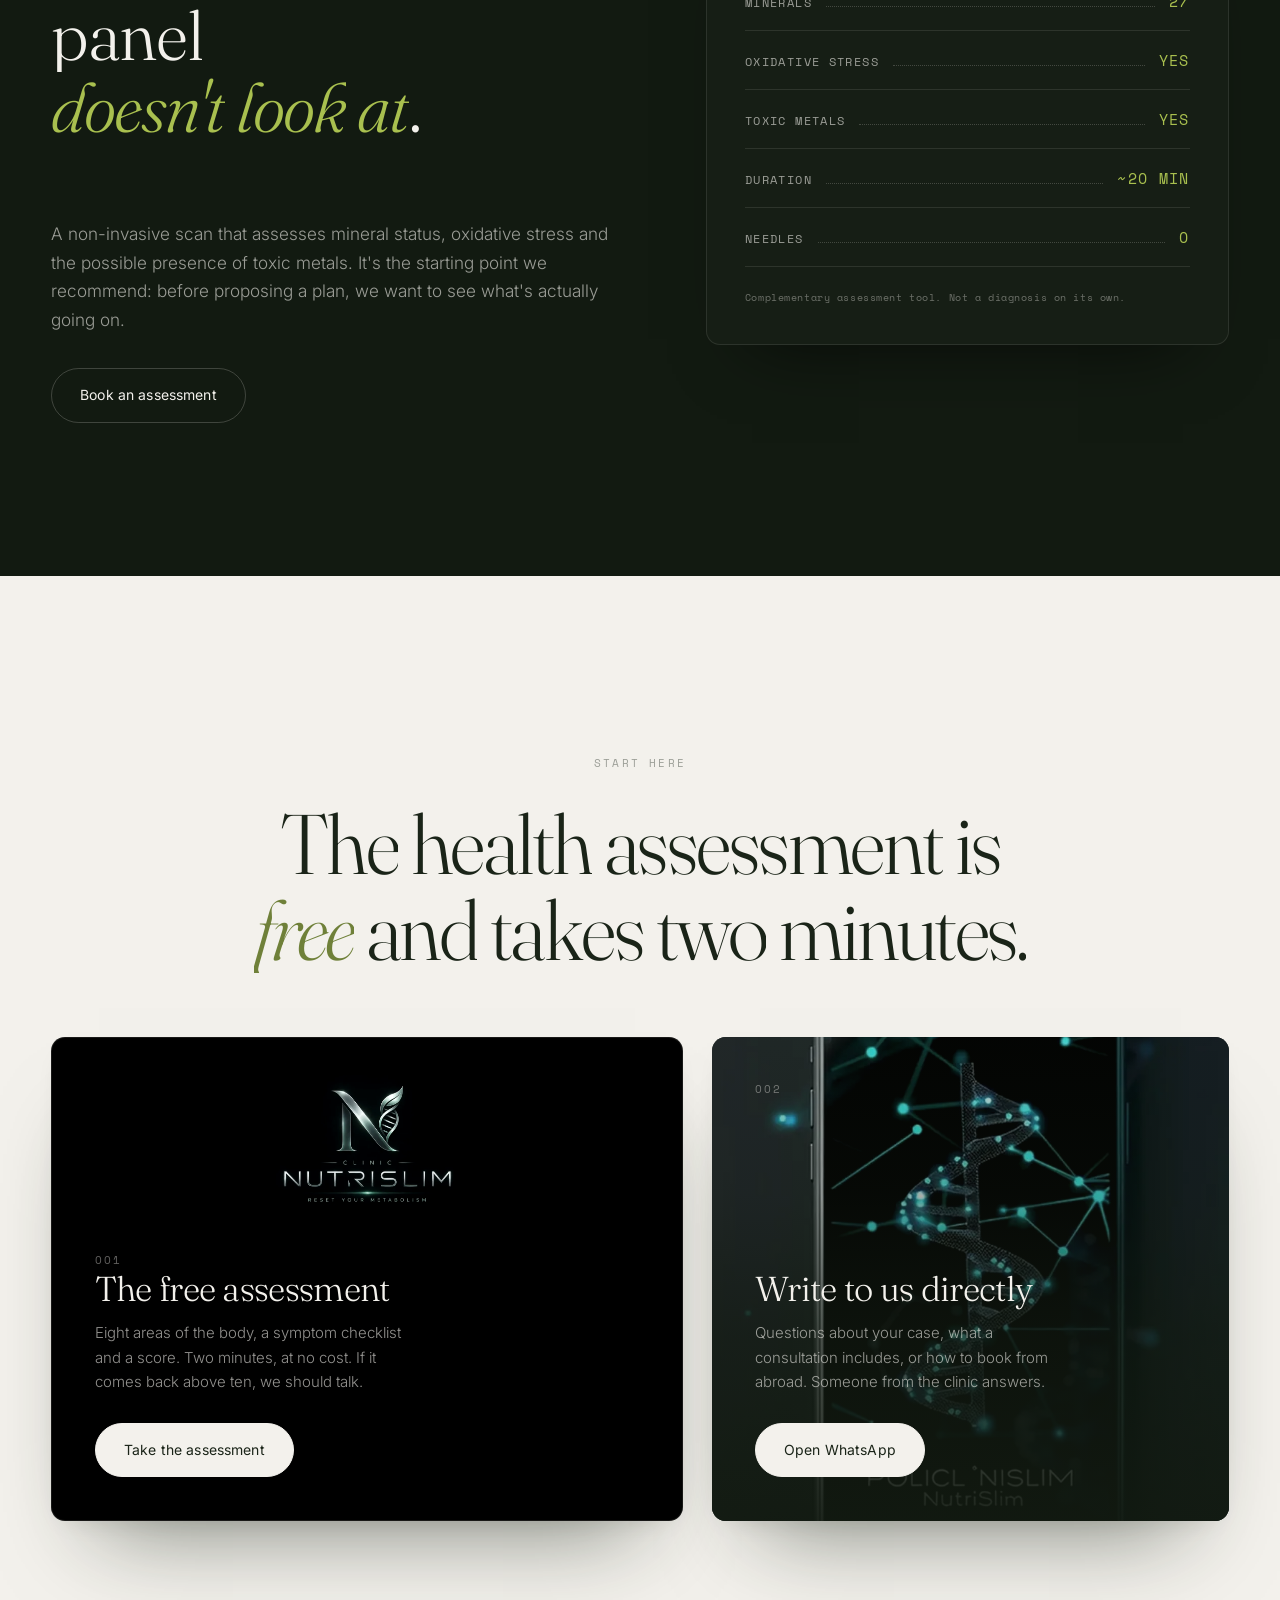
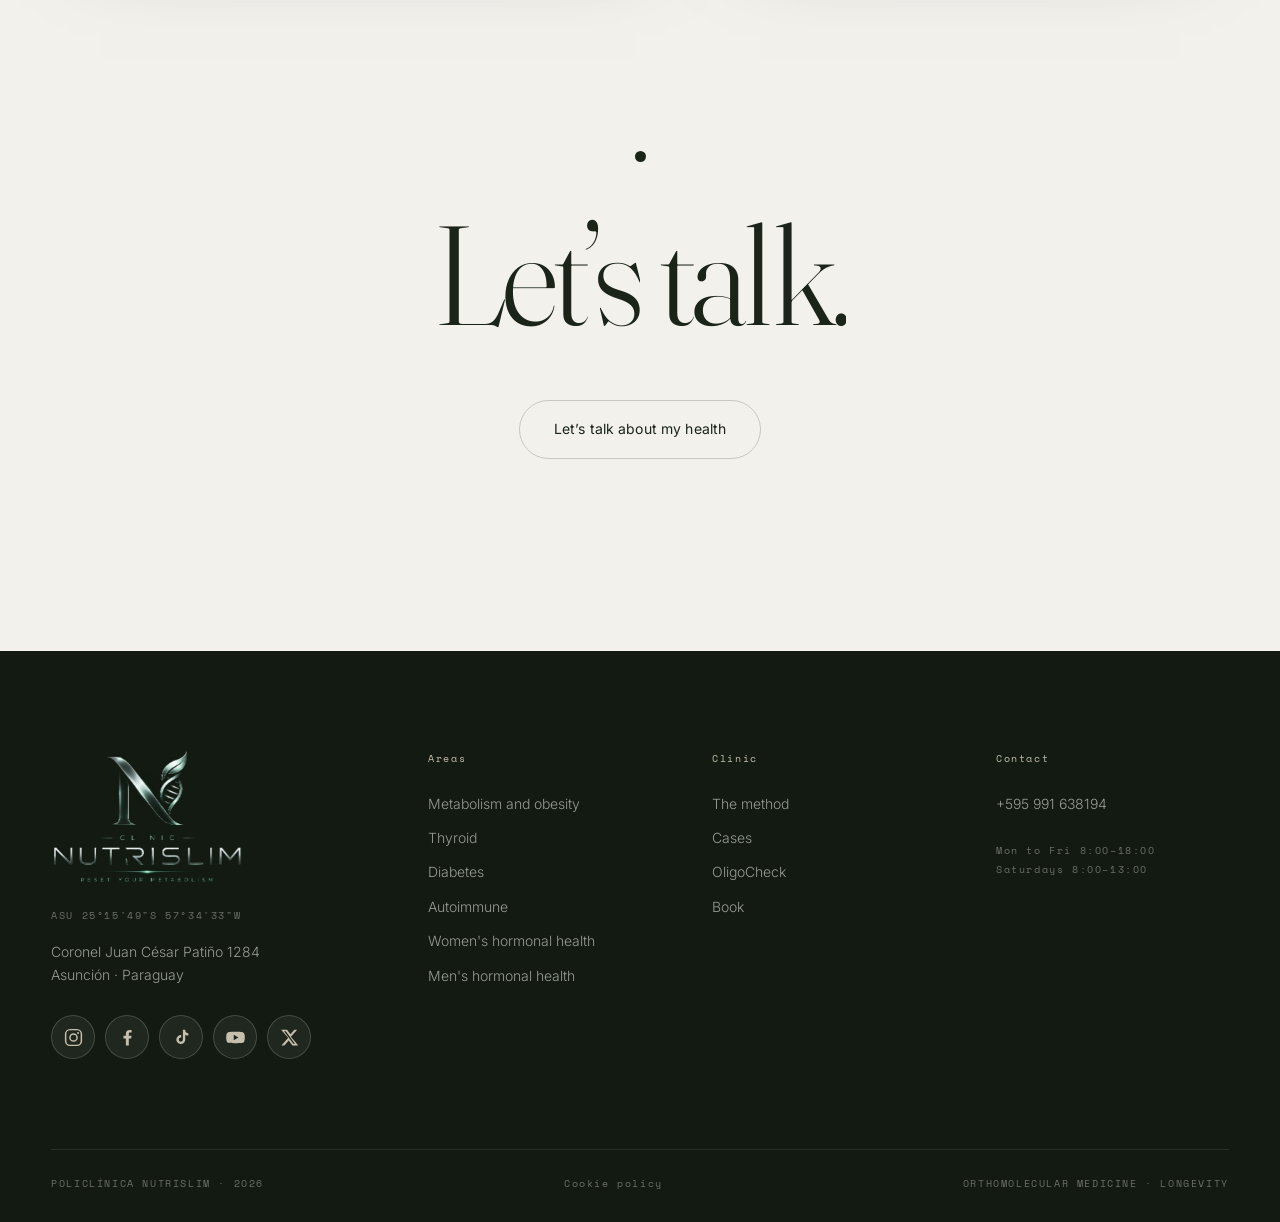
==== commit 7170eb46: "Activar CAPI server-side y mandar el resultado tambien a CLINIC_EMAIL_2 Estos cambios estaban hechos" ====
--- a/index.html
+++ b/index.html
@@ -45,7 +45,6 @@
 <link href="https://fonts.googleapis.com/css2?family=Fraunces:ital,opsz,wght@0,9..144,300..700;1,9..144,300..700&family=Inter:wght@300;400;500;600&family=Space+Mono:wght@400;700&display=swap" rel="stylesheet">
 <!-- ?v= : subir el número al publicar cambios, para que nadie quede con la versión vieja en caché -->
 <link rel="stylesheet" href="assets/css/style.css?v=70">
-<link rel="stylesheet" href="assets/css/amy-widget.css?v=3">
 
 <script type="application/ld+json">
 {
@@ -612,16 +611,7 @@
 </footer>
 
 <script src="assets/js/i18n.js?v=70"></script>
-<script src="assets/js/consent.js?v=70"></script>
+<script src="assets/js/consent.js?v=71"></script>
 <script src="assets/js/app.js?v=70"></script>
-
-<!-- Chat de Amy — habla directo con amy-agent, no pasa por WhatsApp/Meta -->
-<script>
-  window.AMY_CONFIG = {
-    apiBase: "https://mary-agent-vrba.onrender.com",
-    cliente: "nutrislim"
-  };
-</script>
-<script src="assets/js/amy-widget.js?v=3" defer></script>
 </body>
 </html>
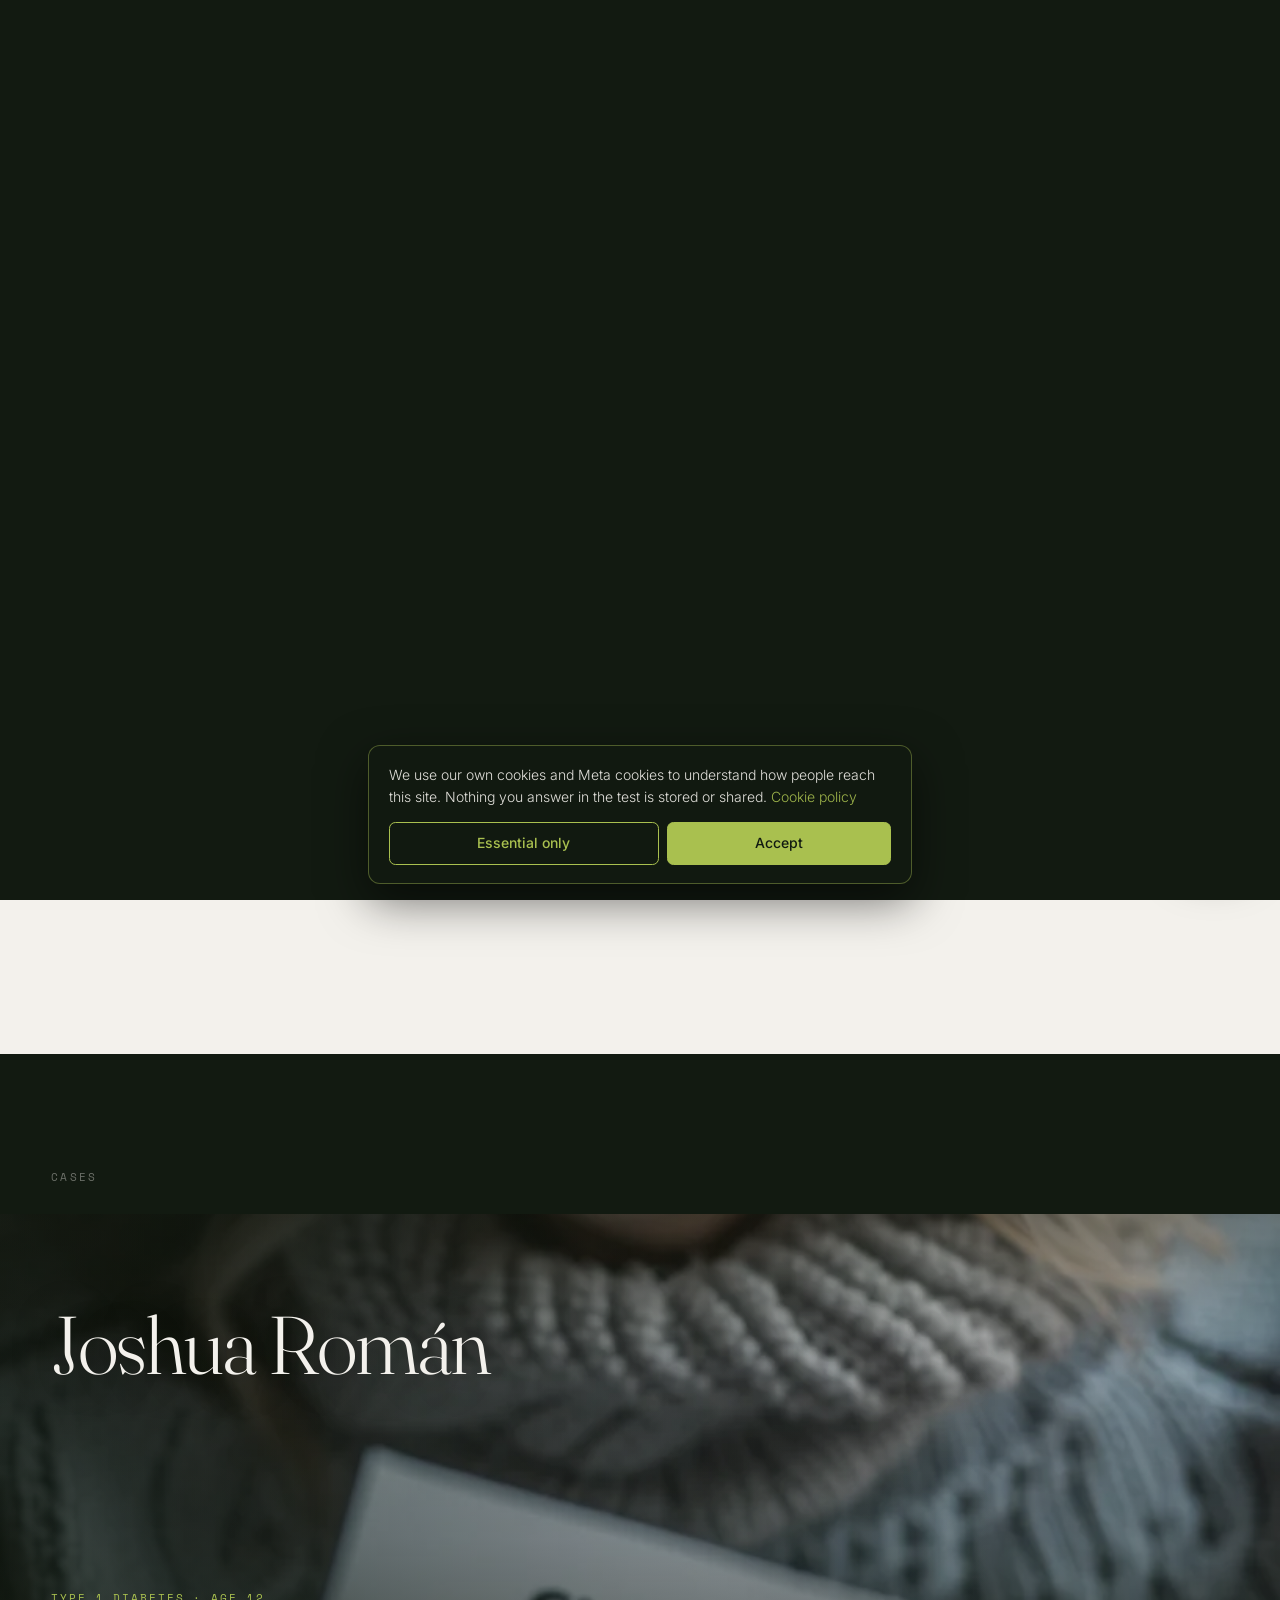
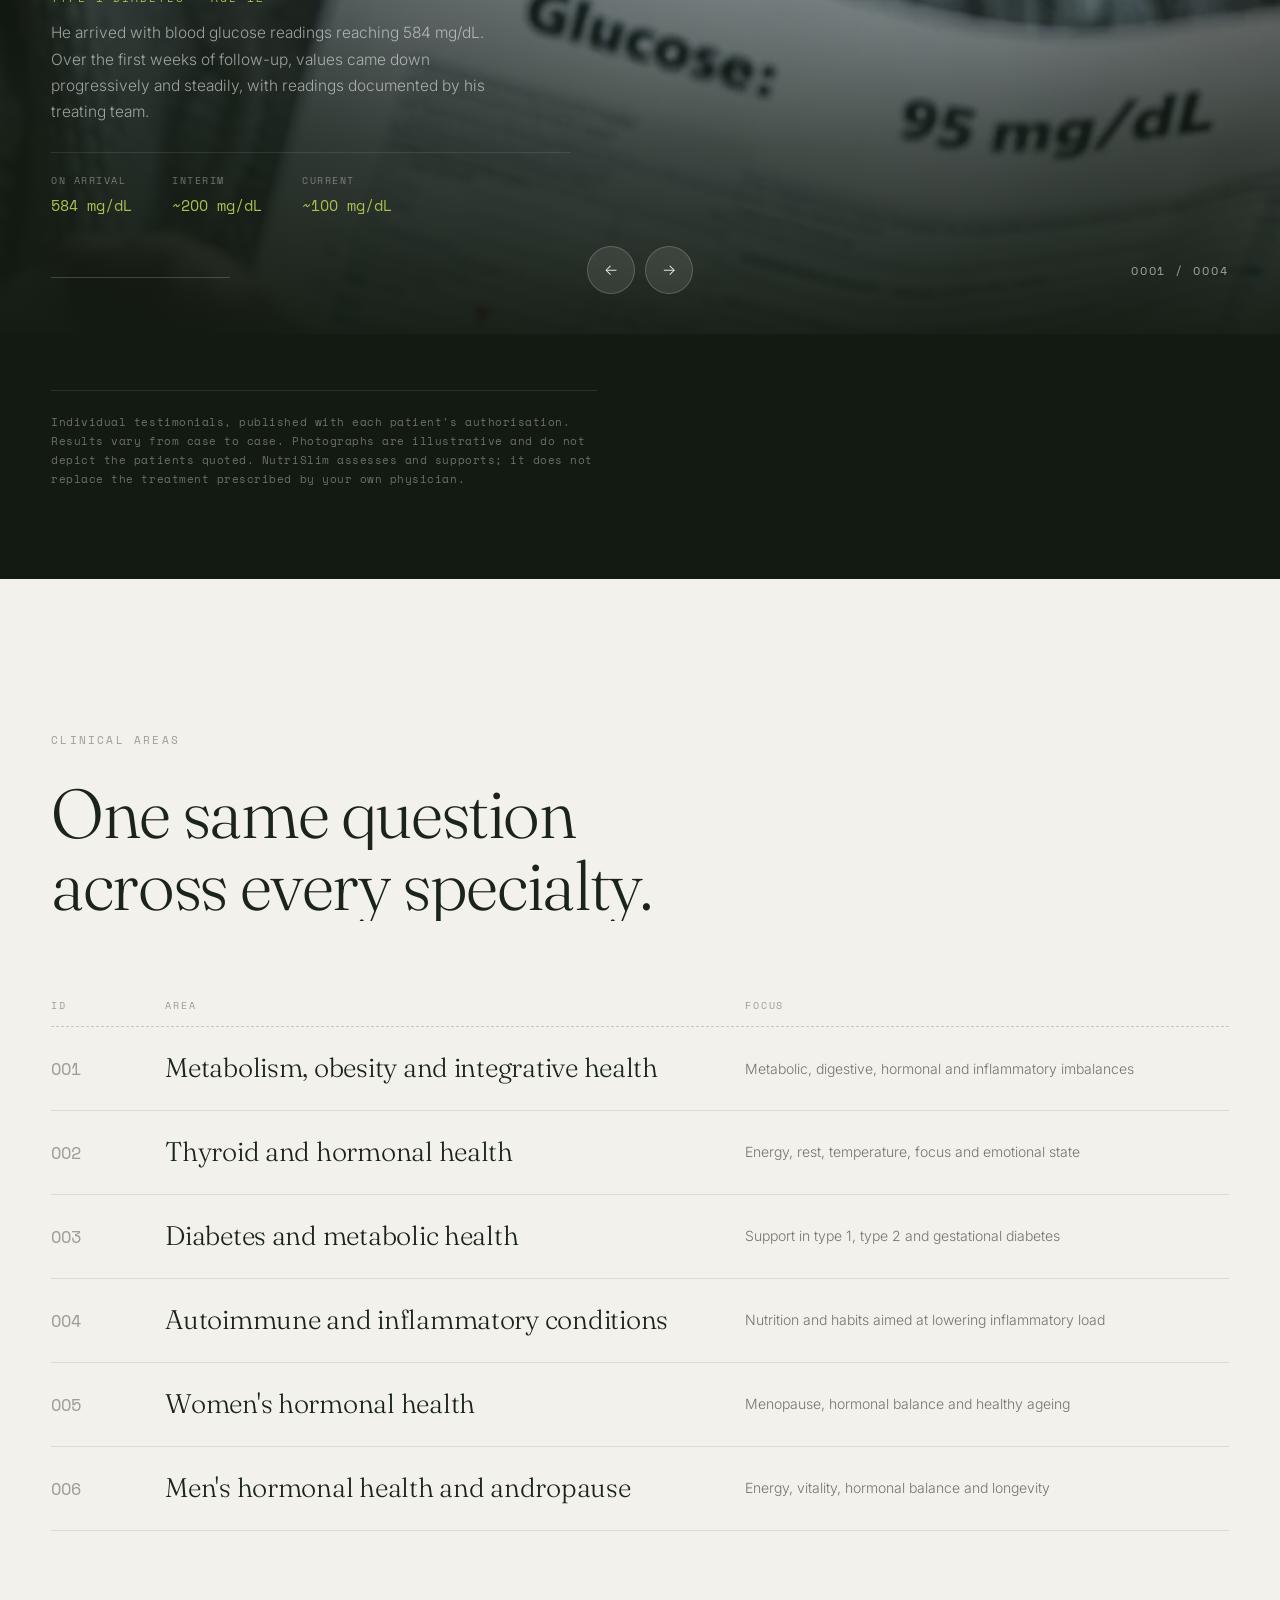
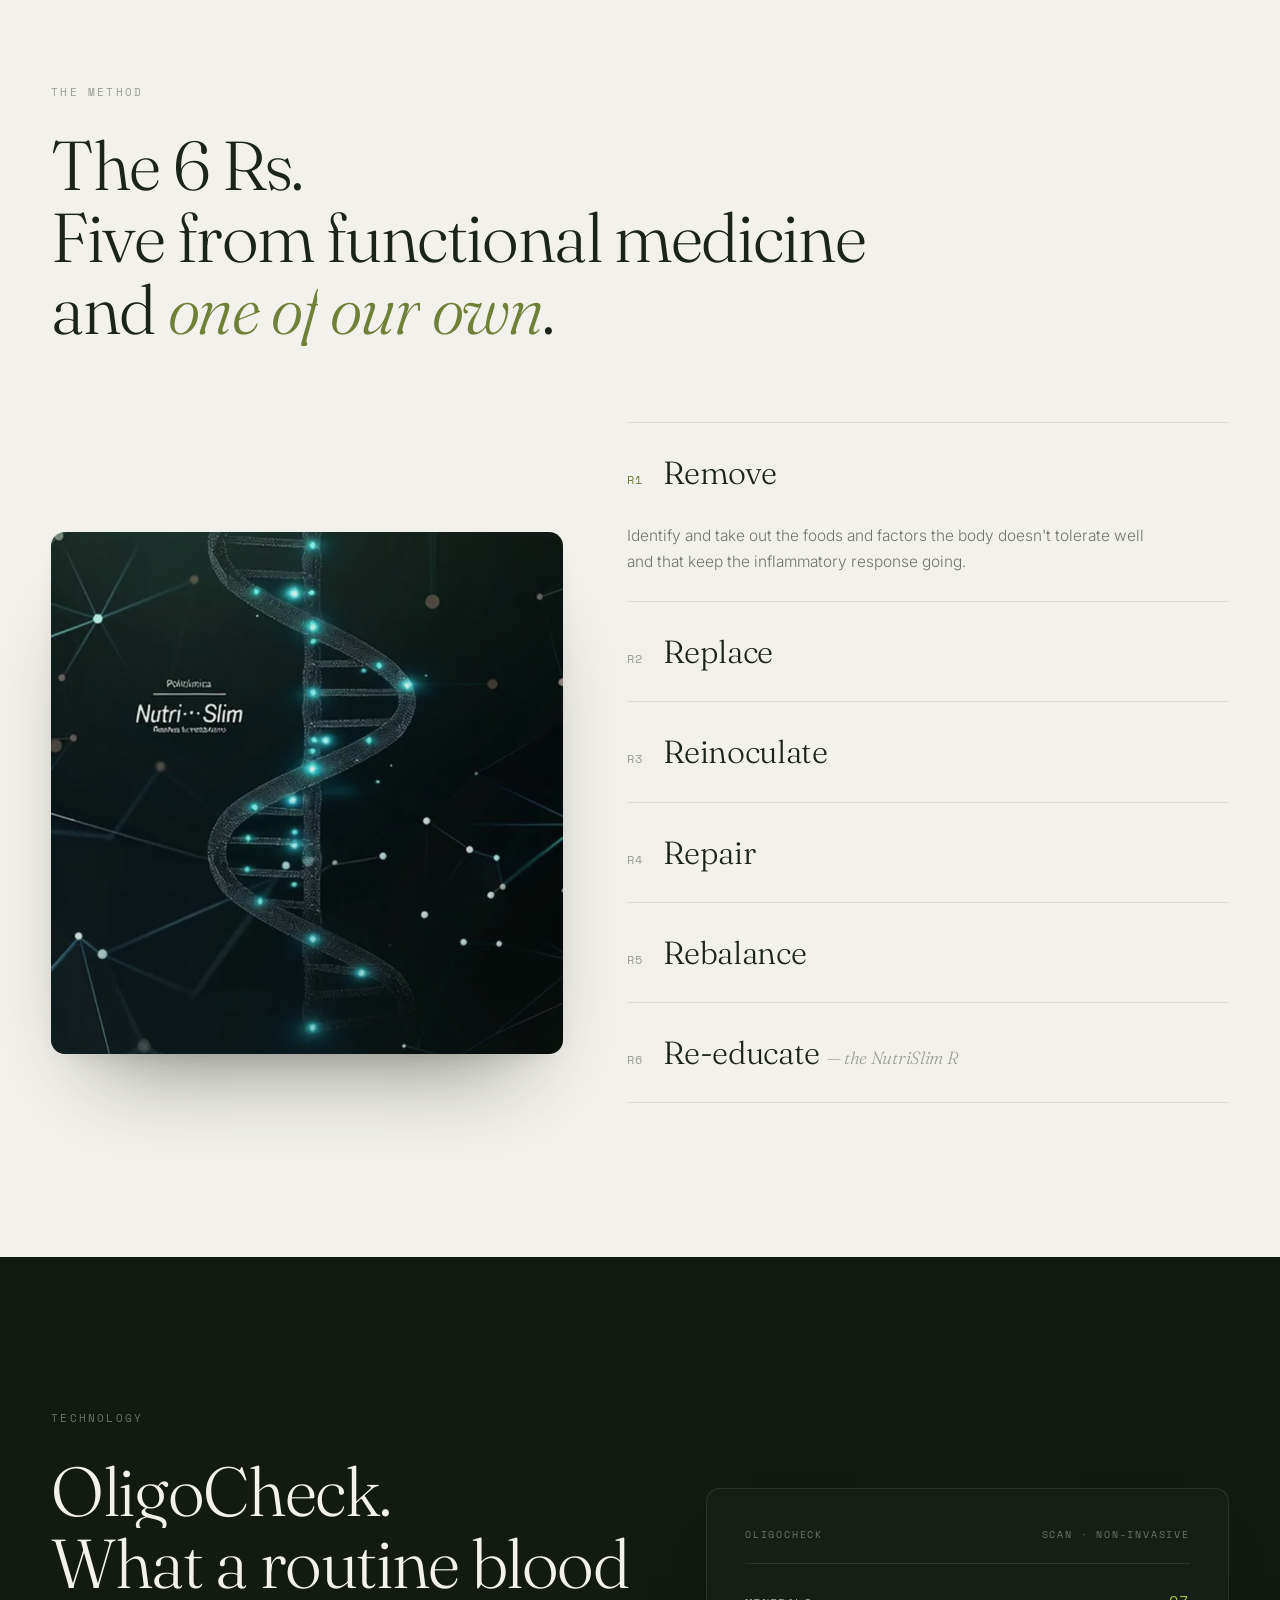
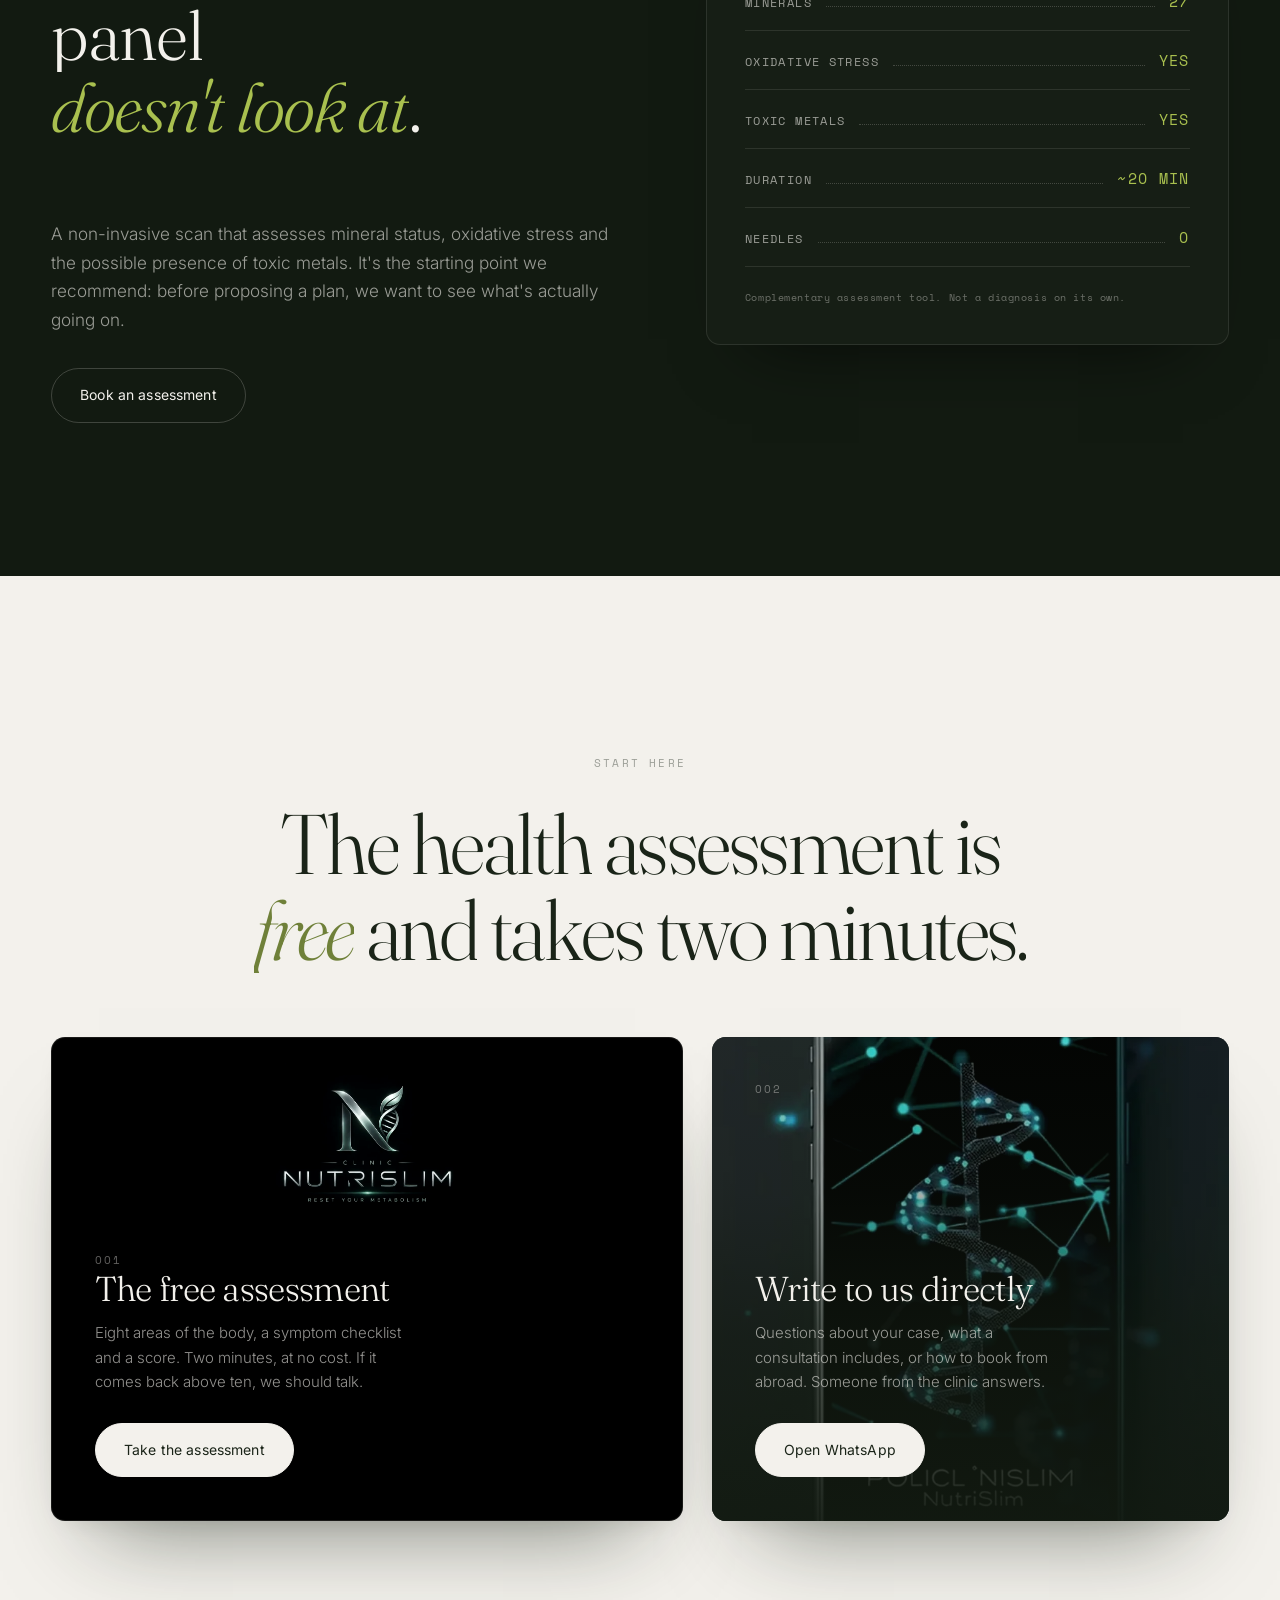
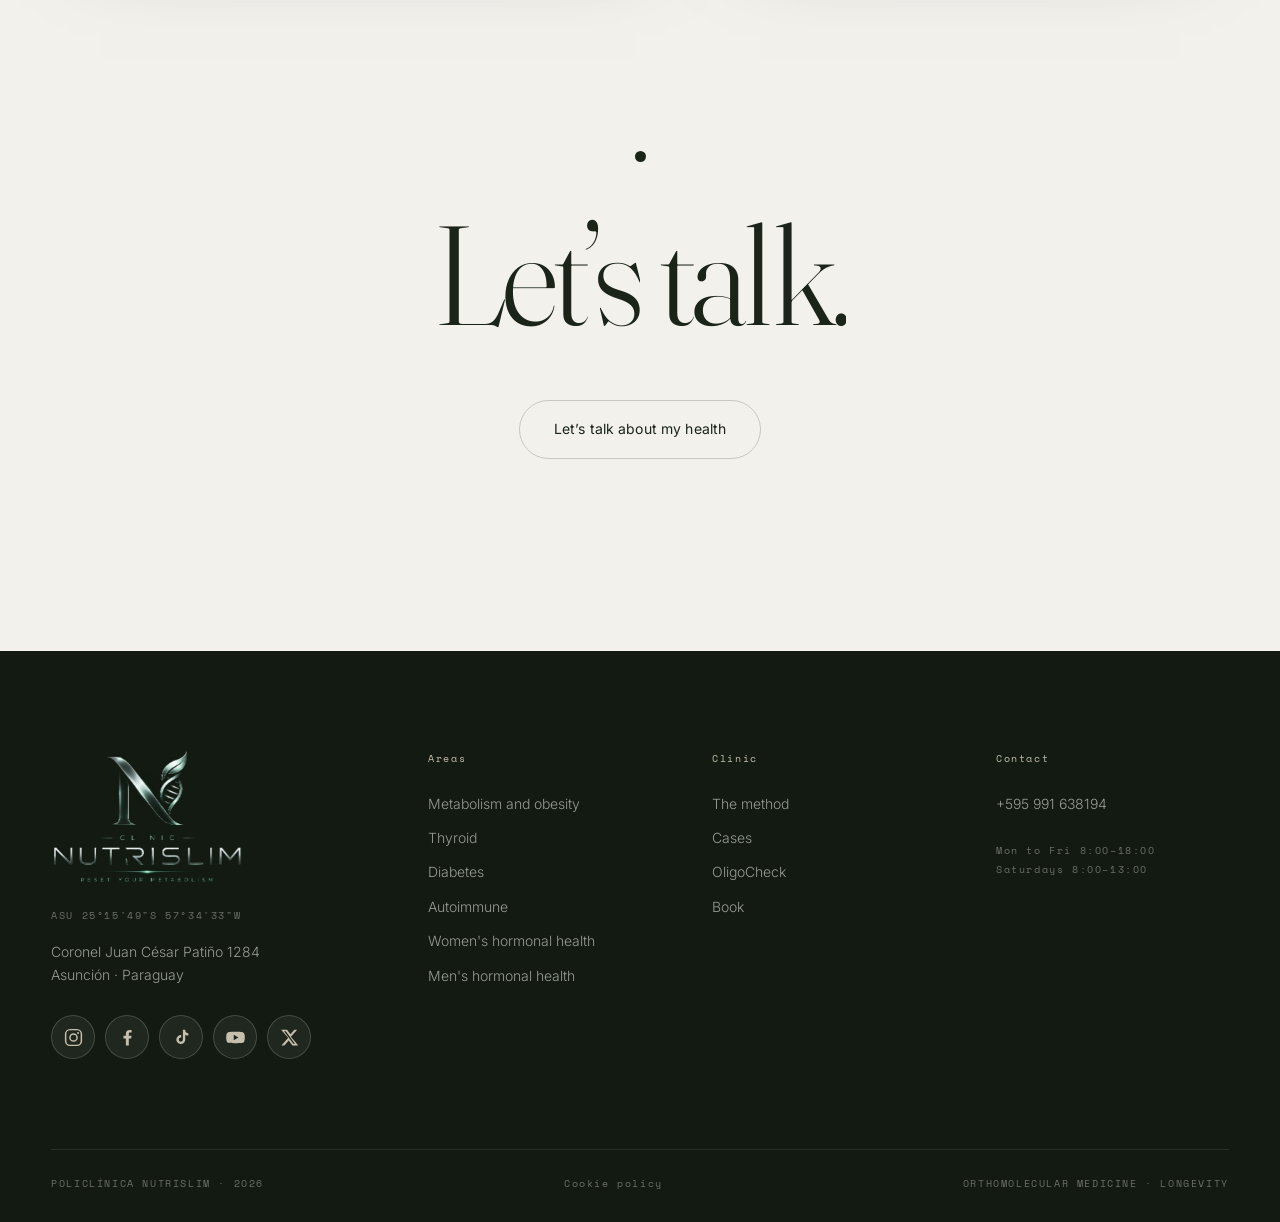
==== commit d2c92ccd: "Merge: integrar widget de Amy con el fix de CAPI/CLINIC_EMAIL_2 # Conflicts: #	test.html" ====
--- a/index.html
+++ b/index.html
@@ -45,6 +45,7 @@
 <link href="https://fonts.googleapis.com/css2?family=Fraunces:ital,opsz,wght@0,9..144,300..700;1,9..144,300..700&family=Inter:wght@300;400;500;600&family=Space+Mono:wght@400;700&display=swap" rel="stylesheet">
 <!-- ?v= : subir el número al publicar cambios, para que nadie quede con la versión vieja en caché -->
 <link rel="stylesheet" href="assets/css/style.css?v=70">
+<link rel="stylesheet" href="assets/css/amy-widget.css?v=3">
 
 <script type="application/ld+json">
 {
@@ -613,5 +614,14 @@
 <script src="assets/js/i18n.js?v=70"></script>
 <script src="assets/js/consent.js?v=71"></script>
 <script src="assets/js/app.js?v=70"></script>
+
+<!-- Chat de Amy — habla directo con amy-agent, no pasa por WhatsApp/Meta -->
+<script>
+  window.AMY_CONFIG = {
+    apiBase: "https://mary-agent-vrba.onrender.com",
+    cliente: "nutrislim"
+  };
+</script>
+<script src="assets/js/amy-widget.js?v=3" defer></script>
 </body>
 </html>
--- a/assets/css/amy-widget.css
+++ b/assets/css/amy-widget.css
@@ -0,0 +1,125 @@
+/* ============================================================
+   AMY — widget de chat
+   Usa las variables de tema del sitio (--bg, --dark, --olive,
+   --lime, --light, --font-*) para heredar el theming automático
+   entre bosque/salvia/noche sin declarar colores propios.
+   ============================================================ */
+
+.amy-boton{
+  position:fixed; right:16px; bottom:16px; z-index:400;
+  width:92px; height:92px;
+  display:flex; align-items:center; justify-content:center;
+  background:none; border:none; padding:0; cursor:pointer;
+  transition:transform .2s ease;
+}
+.amy-boton:hover{ transform:translateY(-2px) scale(1.03); }
+.amy-boton__ojo{
+  width:100%; height:100%; object-fit:contain;
+  filter:drop-shadow(0 8px 22px rgba(0,0,0,.35));
+}
+.amy-boton[data-abierto="true"] .amy-boton__ojo{ display:none; }
+
+.amy-boton__cerrar{
+  display:none; position:absolute; inset:8px; border-radius:50%;
+  align-items:center; justify-content:center;
+  background:var(--dark); color:var(--light);
+  box-shadow:0 8px 28px rgba(var(--ink-rgb),.3);
+}
+.amy-boton__cerrar svg{ width:26px; height:26px; }
+.amy-boton[data-abierto="true"] .amy-boton__cerrar{ display:flex; }
+
+.amy-panel{
+  position:fixed; right:20px; bottom:114px; z-index:400;
+  width:min(370px, calc(100vw - 32px));
+  height:min(540px, calc(100vh - 130px));
+  background:var(--bg); color:var(--dark);
+  border-radius:18px; overflow:hidden;
+  display:flex; flex-direction:column;
+  box-shadow:0 20px 60px rgba(var(--ink-rgb),.3);
+  border:1px solid rgba(var(--ink-rgb),.08);
+  opacity:0; transform:translateY(12px) scale(.98); pointer-events:none;
+  transition:opacity .18s ease, transform .18s ease;
+}
+.amy-panel[data-abierto="true"]{
+  opacity:1; transform:translateY(0) scale(1); pointer-events:auto;
+}
+
+.amy-panel__header{
+  display:flex; align-items:center; gap:10px;
+  padding:16px 18px; background:var(--dark); color:var(--light);
+  flex:0 0 auto;
+}
+.amy-panel__avatar{
+  width:36px; height:36px; border-radius:50%;
+  background:var(--olive); flex:0 0 auto;
+  display:flex; align-items:center; justify-content:center;
+  font-family:var(--font-display); font-size:15px; font-weight:600;
+}
+.amy-panel__titulo{ font-family:var(--font-display); font-size:15px; line-height:1.2; }
+.amy-panel__subtitulo{
+  font-family:var(--font-mono); font-size:10.5px; letter-spacing:.06em;
+  opacity:.72; margin-top:2px;
+}
+
+.amy-panel__mensajes{
+  flex:1 1 auto; overflow-y:auto; padding:16px;
+  display:flex; flex-direction:column; gap:10px;
+  background:var(--bg);
+}
+
+.amy-burbuja{
+  max-width:82%; padding:10px 13px; border-radius:14px;
+  font-family:var(--font-body); font-size:13.5px; line-height:1.5;
+  white-space:pre-wrap; word-break:break-word;
+}
+.amy-burbuja--amy{
+  align-self:flex-start; background:#ffffff;
+  color:#161616; font-weight:450;
+  border:1px solid rgba(var(--ink-rgb),.07);
+  box-shadow:0 1px 3px rgba(var(--ink-rgb),.06);
+  border-bottom-left-radius:4px;
+}
+.amy-burbuja--yo{
+  align-self:flex-end; background:var(--olive); color:var(--light);
+  border-bottom-right-radius:4px;
+}
+
+.amy-escribiendo{
+  align-self:flex-start; display:flex; gap:4px; padding:12px 14px;
+  background:#ffffff; border:1px solid rgba(var(--ink-rgb),.07);
+  border-radius:14px; border-bottom-left-radius:4px;
+}
+.amy-escribiendo span{
+  width:6px; height:6px; border-radius:50%; background:var(--olive);
+  opacity:.5; animation:amy-parpadeo 1.1s infinite ease-in-out;
+}
+.amy-escribiendo span:nth-child(2){ animation-delay:.15s; }
+.amy-escribiendo span:nth-child(3){ animation-delay:.3s; }
+@keyframes amy-parpadeo{
+  0%,80%,100%{ opacity:.35; transform:translateY(0); }
+  40%{ opacity:1; transform:translateY(-2px); }
+}
+
+.amy-panel__form{
+  flex:0 0 auto; display:flex; gap:8px; padding:12px;
+  border-top:1px solid rgba(var(--ink-rgb),.08); background:var(--bg);
+}
+.amy-panel__input{
+  flex:1 1 auto; border:1px solid rgba(var(--ink-rgb),.16); border-radius:10px;
+  padding:10px 12px; font-family:var(--font-body); font-size:13.5px;
+  background:var(--light); color:var(--dark); resize:none; max-height:90px;
+}
+.amy-panel__input:focus{ outline:2px solid var(--olive); outline-offset:1px; }
+.amy-panel__input::placeholder{ color:rgba(var(--ink-rgb),.5); }
+.amy-panel__enviar{
+  flex:0 0 auto; width:40px; height:40px; border-radius:10px; border:none;
+  background:var(--dark); color:var(--light); cursor:pointer;
+  display:flex; align-items:center; justify-content:center;
+}
+.amy-panel__enviar:disabled{ opacity:.4; cursor:default; }
+.amy-panel__enviar svg{ width:17px; height:17px; }
+
+@media (max-width:480px){
+  .amy-panel{ right:16px; bottom:100px; }
+  .amy-boton{ right:14px; bottom:14px; width:76px; height:76px; }
+}
